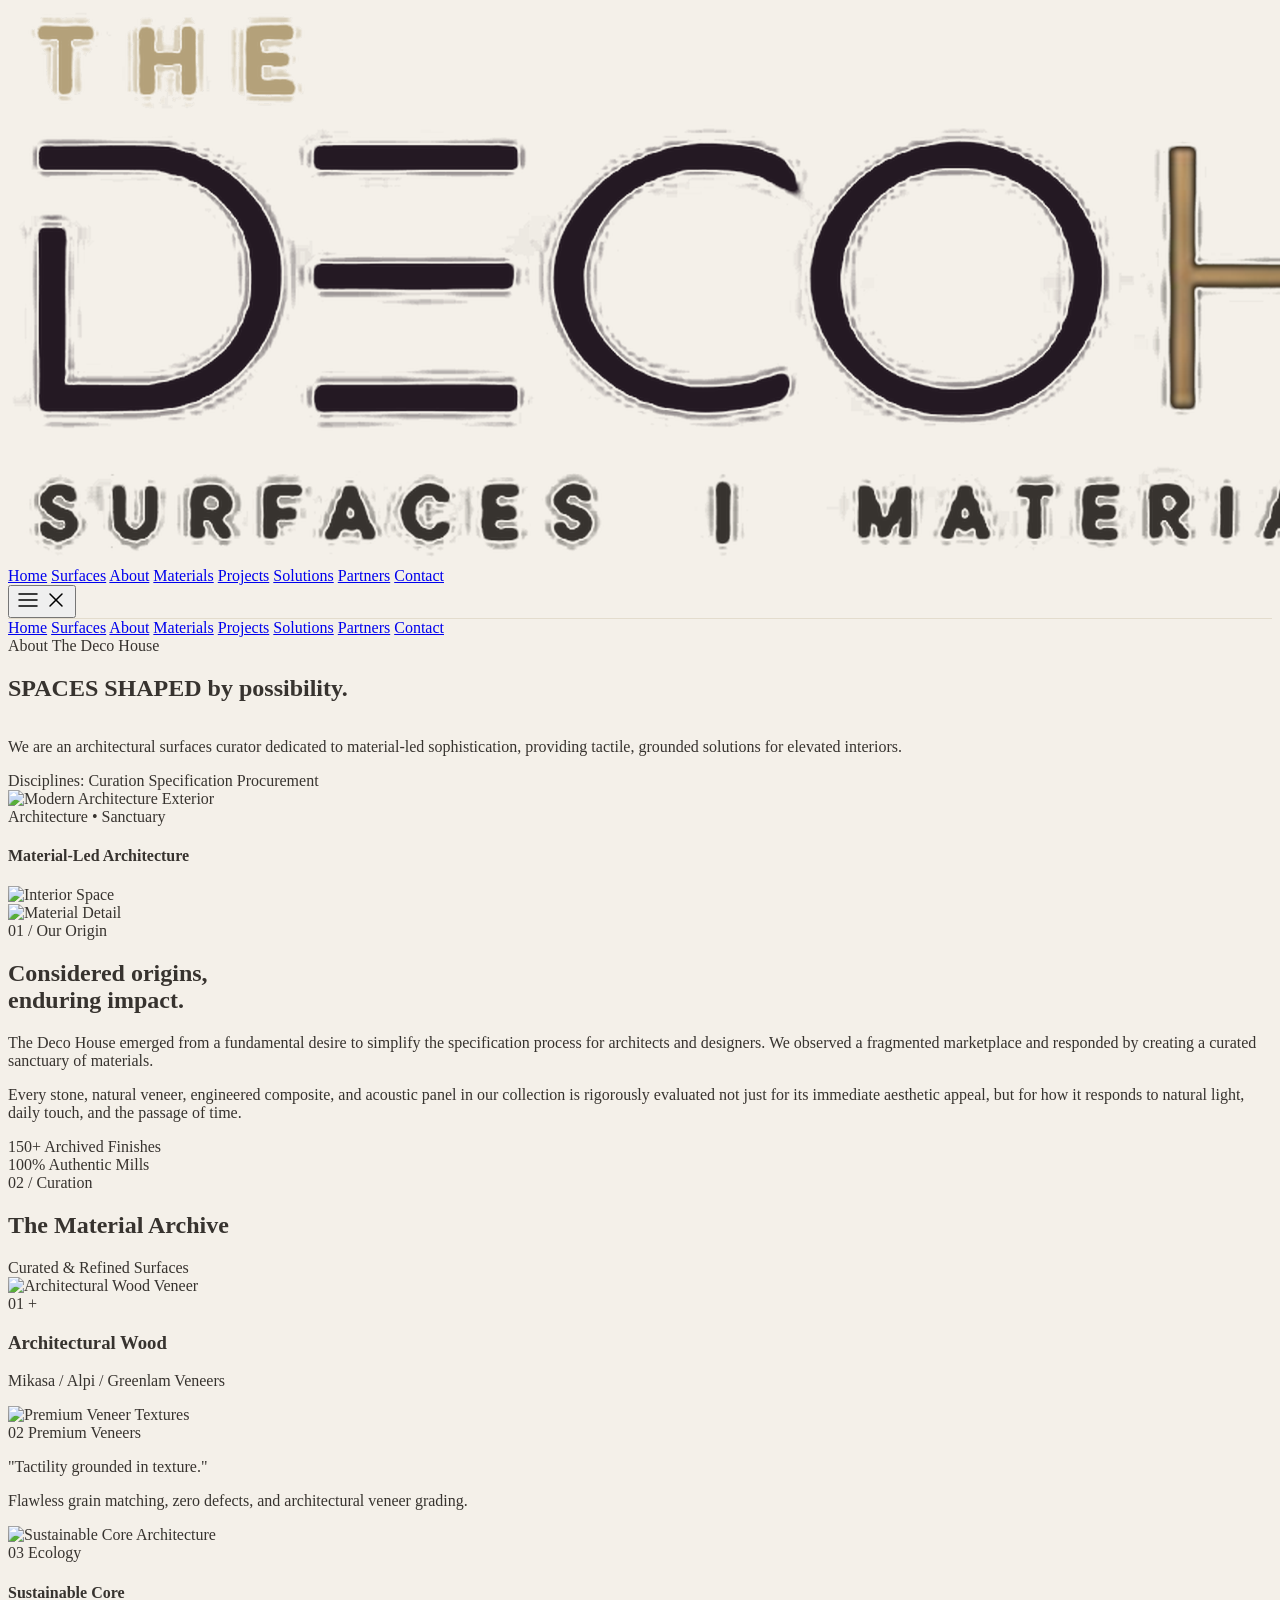
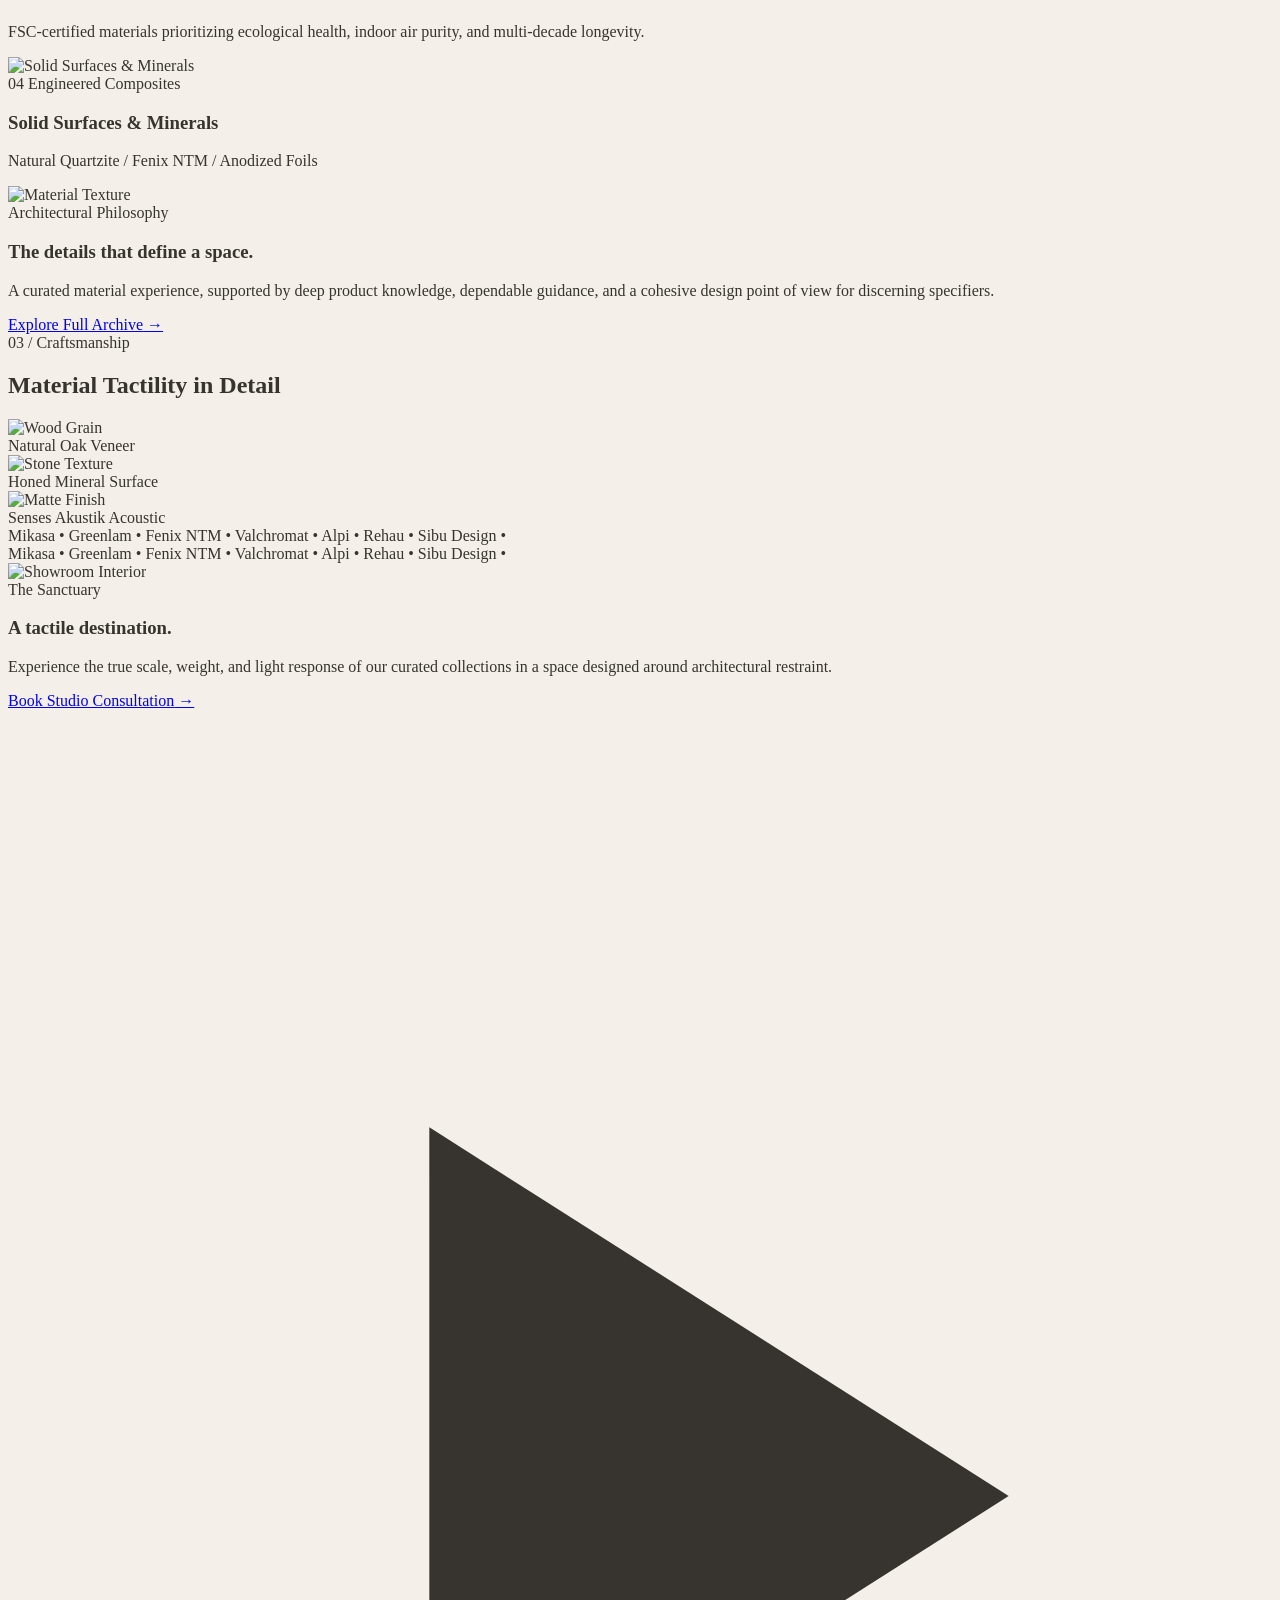
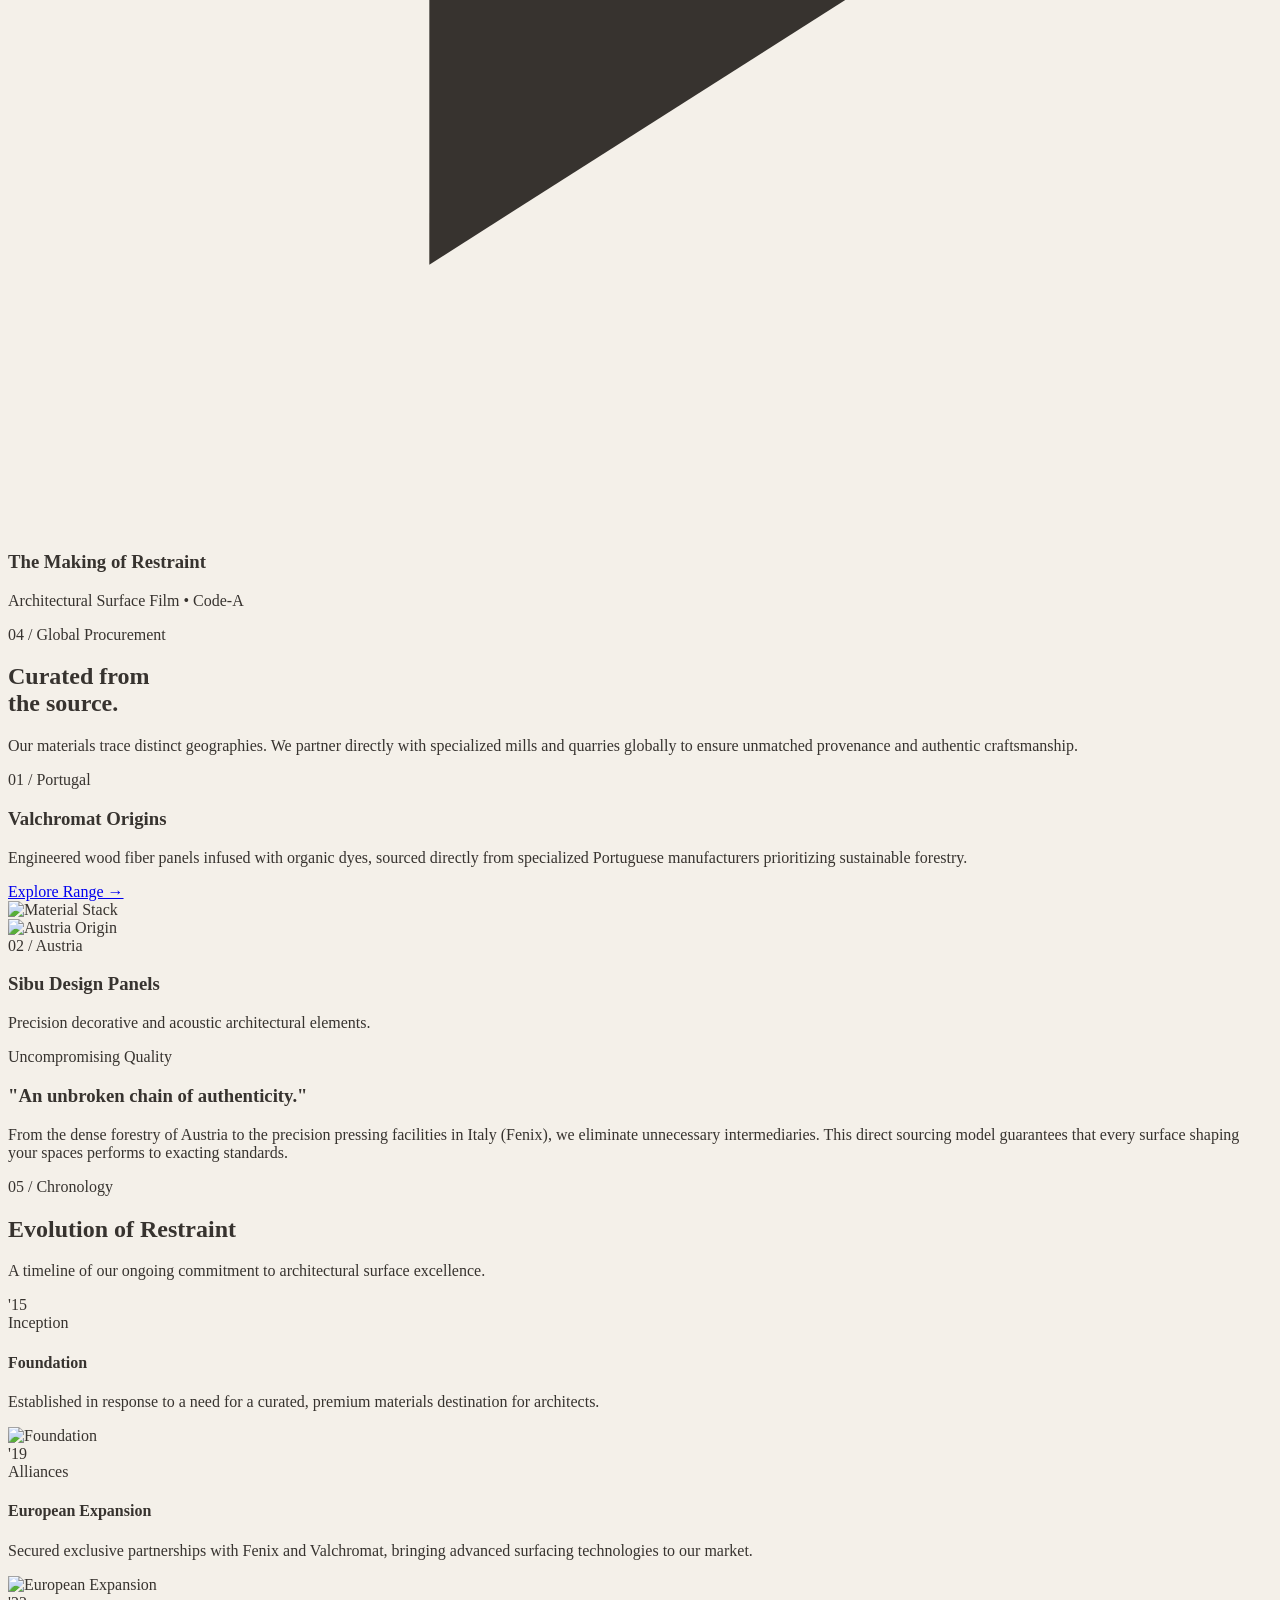
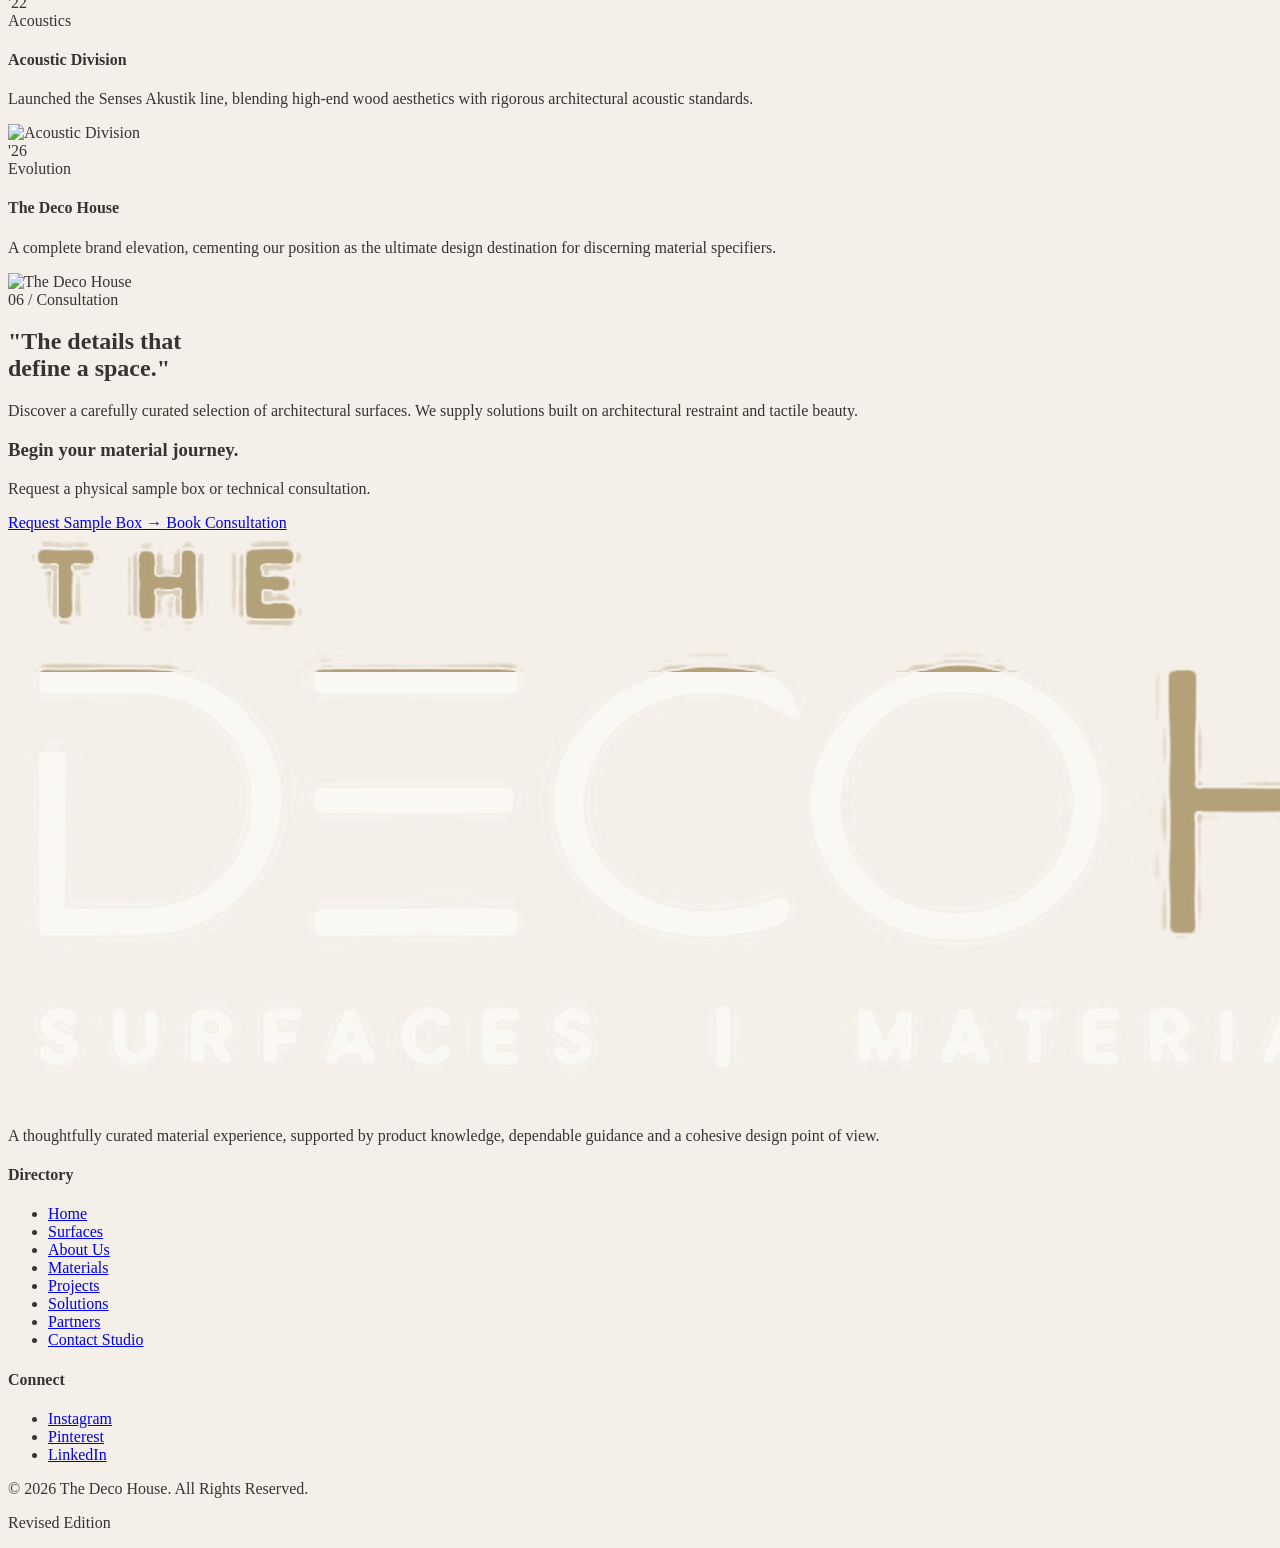
==== about.html @ f36708dd "Standardize footer section across all 8 pages to match home page footer identically" ====
<!DOCTYPE html>
<html lang="en">
<head>
    <meta charset="UTF-8">
    <meta name="viewport" content="width=device-width, initial-scale=1.0">
    <title>About Us | The Deco House</title>
    <link rel="icon" type="image/png" href="the_deco_house_logo_transparent.png">

    <!-- Google Fonts -->
    <link rel="preconnect" href="https://fonts.googleapis.com">
    <link rel="preconnect" href="https://fonts.gstatic.com" crossorigin>
    <link href="https://fonts.googleapis.com/css2?family=Cormorant+Garamond:ital,wght@0,300;0,400;1,400&family=Inter:wght@300;400;500;600&family=Manrope:wght@200;300;400;500;600&display=swap" rel="stylesheet">

    <!-- Tailwind CSS with Official Brand Palette -->
    <script src="https://cdn.tailwindcss.com"></script>
    <script>
        tailwind.config = {
            theme: {
                extend: {
                    colors: {
                        // Official The Deco House Palette
                        plum: '#241923',           // Deep Plum — Primary brand anchor
                        'deep-plum': '#241923',
                        espresso: '#34252F',       // Espresso Plum — Secondary dark
                        'espresso-plum': '#34252F',
                        champagne: '#B4A17A',      // Champagne Brass — Fine accents and foil
                        'champagne-brass': '#B4A17A',
                        taupe: '#A79A8B',          // Warm Taupe — Supporting neutral
                        'warm-taupe': '#A79A8B',
                        stone: '#D0C5B7',          // Stone Beige — Soft backgrounds
                        'stone-beige': '#D0C5B7',
                        ivory: '#F4F0E9',          // Architectural Ivory — Primary light background
                        'architectural-ivory': '#F4F0E9',
                        charcoal: '#37332F',       // Soft Charcoal — Body text
                        'soft-charcoal': '#37332F',
                    },
                    fontFamily: {
                        manrope: ['Manrope', 'sans-serif'],
                        inter: ['Inter', 'sans-serif'],
                        cormorant: ['Cormorant Garamond', 'serif'],
                    }
                }
            }
        }
    </script>

    <!-- Custom Stylesheet -->
    <link rel="stylesheet" href="css/style.css">

    <!-- Page Specific Styles -->
    <style>
        .mask-wrap {
            overflow: hidden;
            display: inline-block;
            vertical-align: top;
        }
        .parallax-wrapper {
            overflow: hidden;
            position: relative;
            transform: translateZ(0);
        }
        .parallax-img {
            height: 140%;
            width: 100%;
            object-fit: cover;
            will-change: transform;
            transform: translateZ(0);
        }
    </style>
</head>
<body class="font-inter antialiased selection:bg-champagne selection:text-plum bg-ivory text-charcoal">

        <!-- Header / Navigation -->
        <!-- Header / Navigation -->
        <!-- Header / Navigation -->
        <!-- Header / Navigation -->
    <header class="fixed top-0 left-0 w-full z-50 glass-nav px-6 md:px-12 py-4 md:py-5 flex justify-between items-center transition-all duration-300 gs-reveal">
        <a href="index.html" class="flex items-center transition-opacity duration-300 hover:opacity-80" aria-label="The Deco House">
            <img src="the_deco_house_logo_transparent.png" alt="The Deco House | Surfaces, Materials, Solutions" class="h-10 md:h-12 w-auto object-contain">
        </a>
        <nav class="hidden md:flex gap-6 lg:gap-8 font-inter text-xs text-plum uppercase tracking-[0.12em] lg:tracking-[0.15em] font-medium items-center">
            <a href="index.html" class="hover:text-champagne transition-colors duration-300">Home</a>
            <a href="surfaces.html" class="hover:text-champagne transition-colors duration-300">Surfaces</a>
            <a href="about.html" class="text-champagne border-b border-champagne pb-0.5 font-semibold">About</a>
            <a href="materials.html" class="hover:text-champagne transition-colors duration-300">Materials</a>
            <a href="projects.html" class="hover:text-champagne transition-colors duration-300">Projects</a>
            <a href="solutions.html" class="hover:text-champagne transition-colors duration-300">Solutions</a>
            <a href="partners.html" class="hover:text-champagne transition-colors duration-300">Partners</a>
            <a href="contact.html" class="hover:text-champagne transition-colors duration-300">Contact</a>
        </nav>
        <button id="mobile-menu-btn" class="md:hidden text-plum p-1 focus:outline-none" aria-label="Toggle navigation menu">
            <svg id="hamburger-icon" width="24" height="24" viewBox="0 0 24 24" fill="none" stroke="currentColor" stroke-width="1.5" stroke-linecap="round" stroke-linejoin="round"><line x1="3" y1="12" x2="21" y2="12"></line><line x1="3" y1="6" x2="21" y2="6"></line><line x1="3" y1="18" x2="21" y2="18"></line></svg>
            <svg id="close-icon" class="hidden" width="24" height="24" viewBox="0 0 24 24" fill="none" stroke="currentColor" stroke-width="1.5" stroke-linecap="round" stroke-linejoin="round"><line x1="18" y1="6" x2="6" y2="18"></line><line x1="6" y1="6" x2="18" y2="18"></line></svg>
        </button>
    </header>

    <!-- Mobile Navigation Drawer -->
    <div id="mobile-menu" class="fixed inset-0 top-[72px] bg-ivory/95 backdrop-blur-lg z-40 flex flex-col px-8 py-10 gap-6 md:hidden transition-all duration-300 opacity-0 pointer-events-none transform -translate-y-4">
        <a href="index.html" class="mobile-nav-link text-plum text-lg uppercase tracking-widest font-light hover:text-champagne">Home</a>
        <a href="surfaces.html" class="mobile-nav-link text-plum text-lg uppercase tracking-widest font-light hover:text-champagne">Surfaces</a>
        <a href="about.html" class="mobile-nav-link text-champagne font-medium text-lg uppercase tracking-widest">About</a>
        <a href="materials.html" class="mobile-nav-link text-plum text-lg uppercase tracking-widest font-light hover:text-champagne">Materials</a>
        <a href="projects.html" class="mobile-nav-link text-plum text-lg uppercase tracking-widest font-light hover:text-champagne">Projects</a>
        <a href="solutions.html" class="mobile-nav-link text-plum text-lg uppercase tracking-widest font-light hover:text-champagne">Solutions</a>
        <a href="partners.html" class="mobile-nav-link text-plum text-lg uppercase tracking-widest font-light hover:text-champagne">Partners</a>
        <a href="contact.html" class="mobile-nav-link text-plum text-lg uppercase tracking-widest font-light hover:text-champagne">Contact</a>
    </div>

    <!-- 1. Hero Section -->
    <section class="relative min-h-[90vh] w-full pt-36 pb-20 px-6 md:px-12 flex flex-col justify-center overflow-hidden">
        <!-- Subtle Architectural Blueprint Grid & Warm Ambient Champagne Glow -->
        <div class="absolute inset-0 bg-[radial-gradient(#D0C5B7_1px,transparent_1px)] [background-size:28px_28px] opacity-40 pointer-events-none"></div>
        <div class="absolute top-1/4 right-1/4 w-[500px] h-[500px] bg-champagne/15 rounded-full blur-[140px] pointer-events-none"></div>

        <div class="max-w-7xl mx-auto w-full flex flex-col lg:flex-row items-center gap-12 lg:gap-20 relative z-10 my-auto">
            <!-- Typography Left -->
            <div class="w-full lg:w-1/2 z-10">
                <div class="inline-flex items-center gap-2.5 px-3.5 py-1.5 rounded-full bg-white/70 backdrop-blur-md border border-champagne/40 mb-8 shadow-sm">
                    <span class="w-2 h-2 rounded-full bg-champagne animate-pulse"></span>
                    <span class="text-[0.65rem] font-inter uppercase tracking-[0.3em] text-plum font-medium">About The Deco House</span>
                </div>

                <h1 class="font-manrope font-light text-5xl md:text-7xl lg:text-[5.5rem] leading-[0.98] tracking-tight text-plum flex flex-col">
                    <div class="mask-wrap"><span class="block gs-hero-text translate-y-[110%]">SPACES</span></div>
                    <div class="mask-wrap"><span class="block gs-hero-text translate-y-[110%]">SHAPED</span></div>
                    <div class="mask-wrap"><span class="block text-champagne gs-hero-text translate-y-[110%] italic font-cormorant font-normal">by possibility.</span></div>
                </h1>

                <div class="mt-8 h-[1px] w-24 bg-champagne"></div>

                <div class="mt-8 mask-wrap max-w-lg">
                    <p class="font-inter text-charcoal/80 text-base md:text-lg font-light leading-relaxed gs-hero-text translate-y-[110%]">
                        We are an architectural surfaces curator dedicated to material-led sophistication, providing tactile, grounded solutions for elevated interiors.
                    </p>
                </div>

                <!-- Typology micro-tags -->
                <div class="mt-8 flex flex-wrap items-center gap-2 gs-fade-up">
                    <span class="text-[0.65rem] font-inter uppercase tracking-widest text-charcoal/60 mr-1">Disciplines:</span>
                    <span class="px-3 py-1 rounded-full text-[0.65rem] font-inter uppercase tracking-wider bg-white/60 backdrop-blur-sm text-plum border border-champagne/30">Curation</span>
                    <span class="px-3 py-1 rounded-full text-[0.65rem] font-inter uppercase tracking-wider bg-white/60 backdrop-blur-sm text-plum border border-champagne/30">Specification</span>
                    <span class="px-3 py-1 rounded-full text-[0.65rem] font-inter uppercase tracking-wider bg-white/60 backdrop-blur-sm text-plum border border-champagne/30">Procurement</span>
                </div>
            </div>

            <!-- Offset Parallax Image Right -->
            <div class="w-full lg:w-1/2 flex justify-center lg:justify-end gs-fade-up">
                <div class="w-full max-w-md h-[480px] md:h-[620px] rounded-[20px] parallax-wrapper shadow-2xl border border-champagne/30 relative group">
                    <img loading="lazy" decoding="async" src="https://images.unsplash.com/photo-1600607687920-4e2a09cf159d?auto=format&fit=crop&q=80&w=1200" alt="Modern Architecture Exterior" class="parallax-img absolute top-[-15%] gs-parallax" data-speed="0.8">
                    <div class="absolute inset-0 bg-gradient-to-t from-plum/60 via-transparent to-transparent pointer-events-none"></div>
                    <div class="absolute bottom-6 left-6 right-6 z-10 text-ivory pointer-events-none">
                        <span class="text-[0.65rem] font-inter uppercase tracking-[0.2em] text-champagne block mb-1">Architecture &bull; Sanctuary</span>
                        <h4 class="font-manrope text-xl font-light">Material-Led Architecture</h4>
                    </div>
                </div>
            </div>
        </div>
    </section>

    <!-- 2. Our Story (Split Screen) -->
    <section class="py-28 px-6 md:px-12 bg-stone/40 relative border-t border-champagne/20">
        <div class="max-w-7xl mx-auto flex flex-col md:flex-row gap-16 items-center">
            
            <!-- Overlapping Images Left -->
            <div class="w-full md:w-1/2 relative h-[480px] md:h-[580px] gs-fade-up">
                <div class="absolute top-0 left-0 w-3/4 h-4/5 rounded-[20px] overflow-hidden parallax-wrapper shadow-lg border border-champagne/30 z-10">
                    <img loading="lazy" decoding="async" src="https://images.unsplash.com/photo-1600585154526-990dced4db0d?auto=format&fit=crop&q=80&w=1000" class="parallax-img absolute top-[-10%] gs-parallax" data-speed="0.9" alt="Interior Space">
                </div>
                <div class="absolute bottom-0 right-0 w-3/5 h-3/5 rounded-[20px] overflow-hidden parallax-wrapper shadow-2xl border-4 border-ivory z-20">
                    <img loading="lazy" decoding="async" src="https://images.unsplash.com/photo-1600210492486-724fe5c67fb0?auto=format&fit=crop&q=80&w=1000" class="parallax-img absolute top-[-15%] gs-parallax" data-speed="1.1" alt="Material Detail">
                </div>
            </div>

            <!-- Text Content Right -->
            <div class="w-full md:w-1/2 flex flex-col gap-8 gs-fade-up pl-0 lg:pl-10">
                <div>
                    <span class="text-xs font-inter uppercase tracking-[0.3em] text-champagne mb-4 block font-medium">01 / Our Origin</span>
                    <h2 class="font-manrope text-3xl md:text-5xl text-plum font-light leading-tight">
                        Considered origins, <br>
                        <span class="text-champagne italic font-cormorant font-normal">enduring impact.</span>
                    </h2>
                </div>
                <div class="font-inter text-charcoal/80 text-sm md:text-base font-light space-y-6 leading-relaxed">
                    <p>
                        The Deco House emerged from a fundamental desire to simplify the specification process for architects and designers. We observed a fragmented marketplace and responded by creating a curated sanctuary of materials.
                    </p>
                    <p>
                        Every stone, natural veneer, engineered composite, and acoustic panel in our collection is rigorously evaluated not just for its immediate aesthetic appeal, but for how it responds to natural light, daily touch, and the passage of time.
                    </p>
                </div>
                <div class="pt-4 flex items-center gap-6">
                    <div>
                        <span class="font-manrope text-3xl font-light text-plum block">150+</span>
                        <span class="text-[0.65rem] font-inter uppercase tracking-widest text-charcoal/60">Archived Finishes</span>
                    </div>
                    <div class="w-[1px] h-10 bg-champagne/40"></div>
                    <div>
                        <span class="font-manrope text-3xl font-light text-plum block">100%</span>
                        <span class="text-[0.65rem] font-inter uppercase tracking-widest text-charcoal/60">Authentic Mills</span>
                    </div>
                </div>
            </div>

        </div>
    </section>

    <!-- 3. The Material Archive (Asymmetrical Editorial Grid) -->
    <section class="py-32 px-6 md:px-12 bg-ivory relative">
        <div class="max-w-7xl mx-auto">
            <div class="flex flex-col sm:flex-row justify-between items-start sm:items-end mb-16 gs-fade-up border-b border-champagne/30 pb-6 gap-4">
                <div>
                    <span class="text-xs font-inter uppercase tracking-[0.3em] text-champagne mb-2 block font-medium">02 / Curation</span>
                    <h2 class="font-manrope text-4xl md:text-5xl text-plum font-light">The Material Archive</h2>
                </div>
                <span class="text-xs font-inter uppercase tracking-[0.2em] text-charcoal/60">Curated &amp; Refined Surfaces</span>
            </div>

            <!-- CSS Grid -->
            <div class="grid grid-cols-1 md:grid-cols-12 gap-6 auto-rows-auto">
                
                <!-- Row 1: Wide Stone Card (Architectural Wood) -->
                <div class="md:col-span-6 lg:col-span-5 relative rounded-[20px] overflow-hidden group border border-champagne/30 p-8 md:p-12 flex flex-col justify-between min-h-[320px] shadow-lg hover:shadow-2xl transition-all duration-500 ease-out gs-fade-up">
                    <img loading="lazy" decoding="async" src="https://images.unsplash.com/photo-1546484396-fb3fc6f95f98?auto=format&fit=crop&w=1000&q=80" alt="Architectural Wood Veneer" class="absolute inset-0 w-full h-full object-cover transition-transform duration-1000 ease-out group-hover:scale-105">
                    <div class="absolute inset-0 bg-gradient-to-t from-plum/95 via-plum/70 to-plum/40"></div>

                    <div class="relative z-10 flex justify-between items-start mb-12">
                        <span class="font-manrope text-2xl text-champagne font-light">01</span>
                        <span class="w-8 h-8 rounded-full border border-champagne/40 bg-plum/60 backdrop-blur-md flex items-center justify-center text-champagne group-hover:bg-champagne group-hover:text-plum transition-all duration-300">&plus;</span>
                    </div>
                    <div class="relative z-10">
                        <h3 class="font-manrope text-2xl md:text-3xl text-ivory font-light mb-2 group-hover:text-champagne transition-colors duration-300">Architectural Wood</h3>
                        <p class="font-inter text-xs text-champagne/90 uppercase tracking-widest font-medium">Mikasa / Alpi / Greenlam Veneers</p>
                    </div>
                </div>

                <!-- Dark Plum Accent Card (Premium Veneers) -->
                <div class="md:col-span-6 lg:col-span-7 relative rounded-[20px] overflow-hidden group border border-champagne/30 p-8 md:p-12 flex flex-col justify-between min-h-[320px] shadow-xl hover:shadow-2xl transition-all duration-500 ease-out gs-fade-up" style="transition-delay: 100ms;">
                    <img loading="lazy" decoding="async" src="https://images.unsplash.com/photo-1505691938895-1758d7feb511?auto=format&fit=crop&w=1000&q=80" alt="Premium Veneer Textures" class="absolute inset-0 w-full h-full object-cover transition-transform duration-1000 ease-out group-hover:scale-105">
                    <div class="absolute inset-0 bg-gradient-to-t from-plum/95 via-plum/75 to-plum/50"></div>

                    <div class="relative z-10 flex justify-between items-center mb-10">
                        <span class="font-manrope text-2xl text-champagne font-light">02</span>
                        <span class="font-inter text-[0.65rem] uppercase tracking-widest text-champagne border border-champagne/40 px-3.5 py-1.5 rounded-full bg-plum/80 backdrop-blur-md font-medium">Premium Veneers</span>
                    </div>
                    <div class="relative z-10">
                        <p class="font-cormorant italic text-3xl md:text-4xl text-champagne mb-3">"Tactility grounded in texture."</p>
                        <p class="font-inter text-sm text-ivory/80 font-light">Flawless grain matching, zero defects, and architectural veneer grading.</p>
                    </div>
                </div>

                <!-- Row 2: Small Ivory Offset Card (Sustainable Core) -->
                <div class="md:col-span-4 lg:col-span-4 relative rounded-[20px] overflow-hidden group border border-champagne/30 p-8 flex flex-col justify-between min-h-[260px] shadow-md hover:shadow-2xl transition-all duration-500 ease-out gs-fade-up">
                    <img loading="lazy" decoding="async" src="https://images.unsplash.com/photo-1503387762-592deb58ef4e?auto=format&fit=crop&w=1000&q=80" alt="Sustainable Core Architecture" class="absolute inset-0 w-full h-full object-cover transition-transform duration-1000 ease-out group-hover:scale-105">
                    <div class="absolute inset-0 bg-gradient-to-t from-plum/95 via-plum/70 to-plum/45"></div>

                    <div class="relative z-10 flex justify-between items-start mb-4">
                        <span class="font-manrope text-2xl text-champagne font-light">03</span>
                        <span class="text-[0.65rem] font-inter uppercase tracking-[0.2em] text-champagne px-3 py-1 rounded-full bg-plum/80 backdrop-blur-md border border-champagne/30">Ecology</span>
                    </div>
                    <div class="relative z-10">
                        <h4 class="font-manrope text-2xl text-ivory font-light mb-2 group-hover:text-champagne transition-colors duration-300">Sustainable Core</h4>
                        <p class="font-inter text-xs text-ivory/80 leading-relaxed font-light">FSC-certified materials prioritizing ecological health, indoor air purity, and multi-decade longevity.</p>
                    </div>
                </div>

                <!-- Wide Taupe Card (Solid Surfaces & Minerals) -->
                <div class="md:col-span-8 lg:col-span-8 relative rounded-[20px] overflow-hidden group border border-champagne/30 p-8 md:p-12 flex flex-col justify-between min-h-[260px] shadow-lg hover:shadow-2xl transition-all duration-500 ease-out gs-fade-up" style="transition-delay: 100ms;">
                    <img loading="lazy" decoding="async" src="https://images.unsplash.com/photo-1518640467707-6811f4a6ab73?auto=format&fit=crop&w=1000&q=80" alt="Solid Surfaces & Minerals" class="absolute inset-0 w-full h-full object-cover transition-transform duration-1000 ease-out group-hover:scale-105">
                    <div class="absolute inset-0 bg-gradient-to-t from-espresso/95 via-espresso/75 to-espresso/50"></div>

                    <div class="relative z-10 flex justify-between items-center mb-8">
                        <span class="font-manrope text-2xl text-champagne font-light">04</span>
                        <span class="text-[0.65rem] font-inter uppercase tracking-widest text-champagne px-3.5 py-1.5 rounded-full bg-plum/80 backdrop-blur-md border border-champagne/30 font-medium">Engineered Composites</span>
                    </div>
                    <div class="relative z-10">
                        <h3 class="font-manrope text-2xl md:text-3xl text-ivory font-light mb-2 group-hover:text-champagne transition-colors duration-300">Solid Surfaces &amp; Minerals</h3>
                        <p class="font-inter text-xs text-champagne/90 uppercase tracking-widest font-medium">Natural Quartzite / Fenix NTM / Anodized Foils</p>
                    </div>
                </div>

                <!-- Row 3: Visual Break & Parallax Image -->
                <div class="md:col-span-5 lg:col-span-5 h-[360px] rounded-[20px] overflow-hidden parallax-wrapper shadow-lg border border-champagne/30 gs-fade-up mt-4">
                    <img loading="lazy" decoding="async" src="https://images.unsplash.com/photo-1618221195710-dd6b41faaea6?auto=format&fit=crop&q=80&w=1000" class="parallax-img absolute top-[-10%] gs-parallax" data-speed="0.8" alt="Material Texture">
                </div>
                
                <div class="md:col-span-7 lg:col-span-7 flex flex-col justify-center px-4 md:px-12 gs-fade-up mt-4">
                    <span class="text-xs font-inter uppercase tracking-[0.25em] text-champagne mb-3 block font-medium">Architectural Philosophy</span>
                    <h3 class="font-manrope text-3xl md:text-4xl text-plum font-light mb-6">The details that define a space.</h3>
                    <p class="font-inter text-charcoal/80 text-sm md:text-base leading-relaxed max-w-lg font-light mb-6">
                        A curated material experience, supported by deep product knowledge, dependable guidance, and a cohesive design point of view for discerning specifiers.
                    </p>
                    <a href="surfaces.html" class="inline-flex items-center gap-2 text-xs font-inter uppercase tracking-[0.2em] text-plum font-medium hover:text-champagne transition-colors">
                        <span>Explore Full Archive</span> &rarr;
                    </a>
                </div>
            </div>
        </div>
    </section>

    <!-- 4. Craftsmanship & Curation (Gallery Grid) -->
    <section class="py-28 px-6 md:px-12 bg-stone/30 border-t border-champagne/20">
        <div class="max-w-7xl mx-auto">
            <div class="text-center mb-16 gs-fade-up">
                <span class="text-xs font-inter uppercase tracking-[0.3em] text-champagne mb-3 block font-medium">03 / Craftsmanship</span>
                <h2 class="font-manrope text-3xl md:text-5xl text-plum font-light">Material Tactility in Detail</h2>
            </div>

            <div class="grid grid-cols-1 md:grid-cols-2 lg:grid-cols-3 gap-8">
                <!-- Image 1 -->
                <div class="rounded-[20px] overflow-hidden h-[420px] parallax-wrapper gs-fade-up shadow-lg border border-champagne/30 group">
                    <img loading="lazy" decoding="async" src="https://images.unsplash.com/photo-1513694203232-719a280e022f?auto=format&fit=crop&q=80&w=1000" class="w-full h-full object-cover parallax-img gs-parallax transition-transform duration-700 group-hover:scale-105" data-speed="0.9" alt="Wood Grain">
                    <div class="absolute bottom-6 left-6 bg-plum/80 backdrop-blur-md px-4 py-2 rounded-full border border-champagne/30 text-ivory text-xs font-inter">
                        Natural Oak Veneer
                    </div>
                </div>
                <!-- Image 2 -->
                <div class="rounded-[20px] overflow-hidden h-[420px] parallax-wrapper gs-fade-up shadow-lg border border-champagne/30 group lg:mt-12" style="transition-delay: 100ms;">
                    <img loading="lazy" decoding="async" src="https://images.unsplash.com/photo-1518640467707-6811f4a6ab73?auto=format&fit=crop&q=80&w=1000" class="w-full h-full object-cover parallax-img gs-parallax transition-transform duration-700 group-hover:scale-105" data-speed="1.1" alt="Stone Texture">
                    <div class="absolute bottom-6 left-6 bg-plum/80 backdrop-blur-md px-4 py-2 rounded-full border border-champagne/30 text-ivory text-xs font-inter">
                        Honed Mineral Surface
                    </div>
                </div>
                <!-- Image 3 -->
                <div class="rounded-[20px] overflow-hidden h-[420px] parallax-wrapper gs-fade-up shadow-lg border border-champagne/30 group md:col-span-2 lg:col-span-1 lg:mt-24" style="transition-delay: 200ms;">
                    <img loading="lazy" decoding="async" src="https://images.unsplash.com/photo-1615529182904-14819c35db37?auto=format&fit=crop&q=80&w=1000" class="w-full h-full object-cover parallax-img gs-parallax transition-transform duration-700 group-hover:scale-105" data-speed="0.8" alt="Matte Finish">
                    <div class="absolute bottom-6 left-6 bg-plum/80 backdrop-blur-md px-4 py-2 rounded-full border border-champagne/30 text-ivory text-xs font-inter">
                        Senses Akustik Acoustic
                    </div>
                </div>
            </div>
            
            <!-- Partner Marquee -->
            <div class="mt-28 border-y border-champagne/30 py-6 overflow-hidden flex relative bg-stone/40">
                <div class="flex animate-[marquee_30s_linear_infinite] whitespace-nowrap items-center font-inter text-[0.7rem] uppercase tracking-[0.3em] text-plum/70 font-medium min-w-max">
                    <span class="mx-8">Mikasa</span> &bull;
                    <span class="mx-8">Greenlam</span> &bull;
                    <span class="mx-8">Fenix NTM</span> &bull;
                    <span class="mx-8">Valchromat</span> &bull;
                    <span class="mx-8">Alpi</span> &bull;
                    <span class="mx-8">Rehau</span> &bull;
                    <span class="mx-8">Sibu Design</span> &bull;
                </div>
                <div class="flex animate-[marquee_30s_linear_infinite] whitespace-nowrap items-center font-inter text-[0.7rem] uppercase tracking-[0.3em] text-plum/70 font-medium min-w-max absolute top-6 left-full">
                    <span class="mx-8">Mikasa</span> &bull;
                    <span class="mx-8">Greenlam</span> &bull;
                    <span class="mx-8">Fenix NTM</span> &bull;
                    <span class="mx-8">Valchromat</span> &bull;
                    <span class="mx-8">Alpi</span> &bull;
                    <span class="mx-8">Rehau</span> &bull;
                    <span class="mx-8">Sibu Design</span> &bull;
                </div>
            </div>
        </div>
    </section>

    <!-- 5. The Showroom Experience -->
    <section class="py-32 px-6 md:px-12 bg-ivory relative z-10">
        <div class="max-w-7xl mx-auto">
            <div class="w-full h-[75vh] min-h-[550px] parallax-wrapper rounded-[24px] overflow-hidden relative gs-fade-up shadow-2xl border border-champagne/30">
                <img loading="lazy" decoding="async" src="https://images.unsplash.com/photo-1600210492486-724fe5c67fb0?auto=format&fit=crop&q=80&w=1600" alt="Showroom Interior" class="parallax-img absolute top-[-15%] gs-parallax" data-speed="0.7">
                <div class="absolute inset-0 bg-gradient-to-t from-plum/60 via-transparent to-transparent"></div>

                <!-- Floating Info Card -->
                <div class="absolute bottom-8 right-8 md:bottom-14 md:right-14 bg-ivory/95 backdrop-blur-xl p-8 md:p-10 rounded-[20px] max-w-sm shadow-2xl border border-champagne/40 gs-fade-up text-left">
                    <span class="text-xs font-inter uppercase tracking-[0.2em] text-champagne mb-3 block font-medium">The Sanctuary</span>
                    <h3 class="font-manrope text-3xl text-plum font-light mb-4">A tactile destination.</h3>
                    <p class="font-inter text-charcoal/70 text-sm font-light leading-relaxed mb-6">
                        Experience the true scale, weight, and light response of our curated collections in a space designed around architectural restraint.
                    </p>
                    <a href="contact.html" class="inline-flex items-center gap-2 text-xs uppercase tracking-widest text-plum border-b border-champagne pb-1 hover:text-champagne transition-colors font-medium">
                        <span>Book Studio Consultation</span> &rarr;
                    </a>
                </div>
            </div>
        </div>
    </section>

    <!-- 5.1 Cinematic Video Banner -->
    <section class="py-24 px-6 md:px-12 bg-ivory relative z-10 border-t border-champagne/20">
        <div class="max-w-7xl mx-auto h-[55vh] md:h-[70vh] rounded-[24px] overflow-hidden relative shadow-2xl group border border-champagne/40 gs-fade-up">
            <video autoplay muted loop playsinline preload="auto" class="absolute inset-0 w-full h-full object-cover transition-transform duration-1000 group-hover:scale-105">
                <source src="video.mp4" type="video/mp4">
                <source src="assets/video.mp4" type="video/mp4">
            </video>
            <div class="absolute inset-0 bg-plum/50 transition-colors duration-500 group-hover:bg-plum/40 backdrop-blur-[1px]"></div>
            
            <!-- Video Overlay -->
            <div class="absolute inset-0 flex flex-col items-center justify-center text-center px-6">
                <div class="w-20 h-20 md:w-24 md:h-24 rounded-full bg-ivory/20 backdrop-blur-md border border-ivory/50 flex items-center justify-center text-ivory mb-6 transition-all duration-500 group-hover:scale-110 group-hover:bg-champagne/90 group-hover:text-plum group-hover:border-champagne shadow-xl">
                    <svg class="w-8 h-8 ml-1" fill="currentColor" viewBox="0 0 24 24"><path d="M8 5v14l11-7z"/></svg>
                </div>
                <h3 class="font-manrope text-3xl md:text-5xl text-ivory font-light tracking-wide mb-3">The Making of Restraint</h3>
                <p class="font-inter text-xs text-champagne uppercase tracking-[0.25em]">Architectural Surface Film &bull; Code-A</p>
            </div>
        </div>
    </section>

    <!-- 5.2 Global Sourcing (Asymmetrical Grid) -->
    <section class="py-32 px-6 md:px-12 bg-stone/40 relative z-10 border-t border-champagne/25">
        <div class="max-w-7xl mx-auto">
            <div class="flex flex-col md:flex-row justify-between items-start md:items-end mb-16 gs-fade-up gap-8 border-b border-champagne/20 pb-8">
                <div>
                    <span class="text-xs font-inter uppercase tracking-[0.3em] text-champagne mb-3 block font-medium">04 / Global Procurement</span>
                    <h2 class="font-manrope text-4xl md:text-5xl text-plum font-light leading-tight">Curated from <br>the source.</h2>
                </div>
                <p class="font-inter text-charcoal/70 text-sm max-w-sm font-light leading-relaxed">
                    Our materials trace distinct geographies. We partner directly with specialized mills and quarries globally to ensure unmatched provenance and authentic craftsmanship.
                </p>
            </div>

            <div class="grid grid-cols-1 lg:grid-cols-12 gap-6 auto-rows-auto">
                
                <!-- Portugal Card -->
                <div class="lg:col-span-7 bg-ivory rounded-[20px] p-8 md:p-12 flex flex-col justify-between gs-fade-up relative overflow-hidden shadow-sm border border-champagne/30">
                    <div class="relative z-10 flex flex-col h-full justify-between w-full">
                        <span class="font-manrope text-xl text-champagne font-light block mb-6">01 / Portugal</span>
                        <div>
                            <h3 class="font-manrope text-3xl text-plum font-light mb-4">Valchromat Origins</h3>
                            <p class="font-inter text-sm text-charcoal/80 mb-6 leading-relaxed font-light">Engineered wood fiber panels infused with organic dyes, sourced directly from specialized Portuguese manufacturers prioritizing sustainable forestry.</p>
                            <a href="materials.html" class="text-xs uppercase tracking-widest text-plum hover:text-champagne transition-colors border-b border-champagne/60 pb-1 font-medium">Explore Range &rarr;</a>
                        </div>
                    </div>
                </div>

                <!-- Vertical Detail Image -->
                <div class="lg:col-span-5 rounded-[20px] overflow-hidden parallax-wrapper gs-fade-up shadow-sm border border-champagne/30 h-[340px] lg:h-auto">
                    <img loading="lazy" decoding="async" src="https://images.unsplash.com/photo-1600607688969-a5bfcd646154?auto=format&fit=crop&q=80&w=1000" class="parallax-img absolute top-[-10%] gs-parallax" data-speed="0.9" alt="Material Stack">
                </div>

                <!-- Austria Card -->
                <div class="lg:col-span-5 rounded-[20px] overflow-hidden parallax-wrapper gs-fade-up shadow-sm border border-champagne/30 h-[320px] relative">
                    <img loading="lazy" decoding="async" src="https://images.unsplash.com/photo-1507652313519-d4e9174996dd?auto=format&fit=crop&q=80&w=1000" class="parallax-img absolute top-[-10%] gs-parallax" data-speed="1.1" alt="Austria Origin">
                    <div class="absolute inset-0 bg-gradient-to-t from-plum/90 via-plum/30 to-transparent"></div>
                    <div class="absolute bottom-8 left-8 right-8 text-ivory">
                        <span class="font-manrope text-lg text-champagne block mb-1">02 / Austria</span>
                        <h3 class="font-manrope text-2xl font-light mb-1">Sibu Design Panels</h3>
                        <p class="font-inter text-xs text-ivory/70">Precision decorative and acoustic architectural elements.</p>
                    </div>
                </div>

                <!-- Concept Card -->
                <div class="lg:col-span-7 bg-plum rounded-[20px] p-8 md:p-12 flex flex-col justify-center text-ivory gs-fade-up shadow-xl border border-champagne/30" style="transition-delay: 100ms;">
                    <span class="text-xs font-inter uppercase tracking-[0.25em] text-champagne mb-4 block">Uncompromising Quality</span>
                    <h3 class="font-cormorant italic text-3xl md:text-4xl text-champagne mb-4">"An unbroken chain of authenticity."</h3>
                    <p class="font-inter text-sm text-ivory/70 font-light max-w-xl leading-relaxed">
                        From the dense forestry of Austria to the precision pressing facilities in Italy (Fenix), we eliminate unnecessary intermediaries. This direct sourcing model guarantees that every surface shaping your spaces performs to exacting standards.
                    </p>
                </div>
            </div>
        </div>
    </section>

    <!-- 6. Our Heritage Timeline -->
    <section class="py-32 px-6 md:px-12 bg-ivory relative timeline-section overflow-hidden border-t border-champagne/20">
        <div class="max-w-5xl mx-auto">
            <div class="text-center mb-24 gs-fade-up relative z-10">
                <span class="text-xs font-inter uppercase tracking-[0.3em] text-champagne mb-3 block font-medium">05 / Chronology</span>
                <h2 class="font-manrope text-4xl md:text-5xl text-plum font-light mb-4">Evolution of Restraint</h2>
                <p class="font-inter text-charcoal/70 text-sm max-w-md mx-auto font-light">A timeline of our ongoing commitment to architectural surface excellence.</p>
            </div>

            <!-- Vertical Timeline Container -->
            <div class="relative w-full">
                <!-- Static Background Line -->
                <div class="absolute left-6 md:left-1/2 md:-translate-x-1/2 top-0 bottom-0 w-[1px] bg-champagne/30"></div>
                
                <!-- Dynamic Progress Line (GSAP Target) -->
                <div class="tl-line-progress absolute left-6 md:left-1/2 md:-translate-x-1/2 top-0 w-[2px] bg-champagne origin-top h-0 z-0 shadow-sm"></div>
                
                <!-- Item 1 (Left) -->
                <div class="relative flex items-center justify-between md:justify-normal md:odd:flex-row-reverse group mb-24 z-10">
                    <div class="tl-node flex items-center justify-center w-12 h-12 rounded-full border-2 border-champagne/40 bg-ivory text-plum font-manrope text-sm absolute left-0 md:left-1/2 md:-translate-x-1/2 shadow-md transition-colors duration-500 z-20">
                        '15
                    </div>
                    <div class="tl-content-left w-[calc(100%-4rem)] md:w-[calc(50%-4rem)] pl-16 md:pl-0 md:pr-16 text-left md:text-right flex flex-col md:items-end">
                        <div class="bg-white/80 rounded-[20px] p-6 md:p-8 backdrop-blur-md border border-champagne/30 shadow-sm group-hover:shadow-xl transition-all duration-500 w-full max-w-md cursor-pointer">
                            <span class="text-[0.65rem] font-inter uppercase tracking-widest text-champagne block mb-1">Inception</span>
                            <h4 class="font-manrope text-2xl text-plum mb-3 font-light">Foundation</h4>
                            <p class="font-inter text-sm text-charcoal/70 mb-6 font-light leading-relaxed">Established in response to a need for a curated, premium materials destination for architects.</p>
                            <div class="w-full h-44 rounded-[14px] overflow-hidden relative">
                                <img loading="lazy" decoding="async" src="https://images.unsplash.com/photo-1497366216548-37526070297c?auto=format&fit=crop&q=80&w=800" alt="Foundation" class="w-full h-full object-cover transform group-hover:scale-105 transition-transform duration-700">
                                <div class="absolute inset-0 bg-plum/10 group-hover:bg-transparent transition-colors duration-500"></div>
                            </div>
                        </div>
                    </div>
                </div>

                <!-- Item 2 (Right) -->
                <div class="relative flex items-center justify-between md:justify-normal group mb-24 z-10">
                    <div class="tl-node flex items-center justify-center w-12 h-12 rounded-full border-2 border-champagne/40 bg-ivory text-plum font-manrope text-sm absolute left-0 md:left-1/2 md:-translate-x-1/2 shadow-md transition-colors duration-500 z-20">
                        '19
                    </div>
                    <div class="tl-content-right w-[calc(100%-4rem)] md:w-[calc(50%-4rem)] pl-16 md:pl-16 text-left">
                        <div class="bg-white/80 rounded-[20px] p-6 md:p-8 backdrop-blur-md border border-champagne/30 shadow-sm group-hover:shadow-xl transition-all duration-500 w-full max-w-md cursor-pointer">
                            <span class="text-[0.65rem] font-inter uppercase tracking-widest text-champagne block mb-1">Alliances</span>
                            <h4 class="font-manrope text-2xl text-plum mb-3 font-light">European Expansion</h4>
                            <p class="font-inter text-sm text-charcoal/70 mb-6 font-light leading-relaxed">Secured exclusive partnerships with Fenix and Valchromat, bringing advanced surfacing technologies to our market.</p>
                            <div class="w-full h-44 rounded-[14px] overflow-hidden relative">
                                <img loading="lazy" decoding="async" src="https://images.unsplash.com/photo-1600607688969-a5bfcd646154?auto=format&fit=crop&q=80&w=800" alt="European Expansion" class="w-full h-full object-cover transform group-hover:scale-105 transition-transform duration-700">
                                <div class="absolute inset-0 bg-plum/10 group-hover:bg-transparent transition-colors duration-500"></div>
                            </div>
                        </div>
                    </div>
                </div>

                <!-- Item 3 (Left) -->
                <div class="relative flex items-center justify-between md:justify-normal md:odd:flex-row-reverse group mb-24 z-10">
                    <div class="tl-node flex items-center justify-center w-12 h-12 rounded-full border-2 border-champagne/40 bg-ivory text-plum font-manrope text-sm absolute left-0 md:left-1/2 md:-translate-x-1/2 shadow-md transition-colors duration-500 z-20">
                        '22
                    </div>
                    <div class="tl-content-left w-[calc(100%-4rem)] md:w-[calc(50%-4rem)] pl-16 md:pl-0 md:pr-16 text-left md:text-right flex flex-col md:items-end">
                        <div class="bg-white/80 rounded-[20px] p-6 md:p-8 backdrop-blur-md border border-champagne/30 shadow-sm group-hover:shadow-xl transition-all duration-500 w-full max-w-md cursor-pointer">
                            <span class="text-[0.65rem] font-inter uppercase tracking-widest text-champagne block mb-1">Acoustics</span>
                            <h4 class="font-manrope text-2xl text-plum mb-3 font-light">Acoustic Division</h4>
                            <p class="font-inter text-sm text-charcoal/70 mb-6 font-light leading-relaxed">Launched the Senses Akustik line, blending high-end wood aesthetics with rigorous architectural acoustic standards.</p>
                            <div class="w-full h-44 rounded-[14px] overflow-hidden relative">
                                <img loading="lazy" decoding="async" src="https://images.unsplash.com/photo-1497215728101-856f4ea42174?auto=format&fit=crop&q=80&w=800" alt="Acoustic Division" class="w-full h-full object-cover transform group-hover:scale-105 transition-transform duration-700">
                                <div class="absolute inset-0 bg-plum/10 group-hover:bg-transparent transition-colors duration-500"></div>
                            </div>
                        </div>
                    </div>
                </div>

                <!-- Item 4 (Right) -->
                <div class="relative flex items-center justify-between md:justify-normal group mb-12 z-10">
                    <div class="tl-node flex items-center justify-center w-12 h-12 rounded-full border-2 border-champagne/40 bg-ivory text-plum font-manrope text-sm absolute left-0 md:left-1/2 md:-translate-x-1/2 shadow-md transition-colors duration-500 z-20">
                        '26
                    </div>
                    <div class="tl-content-right w-[calc(100%-4rem)] md:w-[calc(50%-4rem)] pl-16 md:pl-16 text-left">
                        <div class="bg-white/80 rounded-[20px] p-6 md:p-8 backdrop-blur-md border border-champagne/30 shadow-sm group-hover:shadow-xl transition-all duration-500 w-full max-w-md cursor-pointer">
                            <span class="text-[0.65rem] font-inter uppercase tracking-widest text-champagne block mb-1">Evolution</span>
                            <h4 class="font-manrope text-2xl text-plum mb-3 font-light">The Deco House</h4>
                            <p class="font-inter text-sm text-charcoal/70 mb-6 font-light leading-relaxed">A complete brand elevation, cementing our position as the ultimate design destination for discerning material specifiers.</p>
                            <div class="w-full h-44 rounded-[14px] overflow-hidden relative">
                                <img loading="lazy" decoding="async" src="https://images.unsplash.com/photo-1600210492486-724fe5c67fb0?auto=format&fit=crop&q=80&w=800" alt="The Deco House" class="w-full h-full object-cover transform group-hover:scale-105 transition-transform duration-700">
                                <div class="absolute inset-0 bg-plum/10 group-hover:bg-transparent transition-colors duration-500"></div>
                            </div>
                        </div>
                    </div>
                </div>

            </div>
        </div>
    </section>

    <!-- 7. Call to Action (Begin Your Material Journey) -->
    <section class="py-28 px-6 md:px-12 bg-ivory relative z-10 border-t border-champagne/30">
        <div class="max-w-7xl mx-auto flex flex-col items-center text-center gs-fade-up">
            <span class="text-xs font-inter uppercase tracking-[0.3em] text-champagne mb-4 block font-medium">06 / Consultation</span>
            <h2 class="font-manrope text-4xl md:text-6xl font-light mb-6 text-plum leading-tight">
                "The details that<br><span class="text-champagne italic font-cormorant font-normal">define a space."</span>
            </h2>
            <p class="font-inter text-charcoal/70 text-sm md:text-base max-w-md mx-auto mb-10 font-light leading-relaxed">
                Discover a carefully curated selection of architectural surfaces. We supply solutions built on architectural restraint and tactile beauty.
            </p>

            <div class="bg-plum p-8 md:p-14 rounded-[24px] border border-champagne/30 w-full max-w-2xl relative overflow-hidden group shadow-2xl">
                <!-- Ambient champagne glow -->
                <div class="absolute -top-24 -right-24 w-60 h-60 bg-champagne/20 rounded-full blur-[80px] pointer-events-none"></div>
                
                <h3 class="font-manrope text-2xl md:text-4xl font-light mb-3 relative z-10 text-ivory">Begin your material journey.</h3>
                <p class="font-inter text-xs text-ivory/60 uppercase tracking-widest mb-8 relative z-10">Request a physical sample box or technical consultation.</p>
                
                <div class="flex flex-wrap items-center justify-center gap-4 relative z-10">
                    <a href="contact.html" class="px-8 py-4 rounded-full bg-champagne text-plum font-inter text-xs uppercase tracking-[0.2em] font-semibold hover:bg-ivory hover:shadow-xl transition-all duration-300">
                        Request Sample Box &rarr;
                    </a>
                    <a href="mailto:contact@thedecoholse.com" class="px-8 py-4 rounded-full border border-champagne/60 text-ivory font-inter text-xs uppercase tracking-[0.2em] hover:bg-white/10 transition-all duration-300">
                        Book Consultation
                    </a>
                </div>
            </div>
        </div>
    </section>

    <!-- Footer (Matches Home Page Exactly) -->
    <!-- Footer (Matches Home Page Identically) -->
    <footer class="bg-plum pt-32 pb-12 px-6 md:px-12 text-ivory">
        <div class="max-w-7xl mx-auto">
            <div class="flex flex-col md:flex-row justify-between items-start gap-16 md:gap-0 pb-20 border-b border-champagne/20">
                <div class="w-full md:w-1/2">
                    <div class="mb-8">
                        <a href="index.html" class="inline-block transition-opacity duration-300 hover:opacity-80" aria-label="The Deco House">
                            <img loading="lazy" decoding="async" src="assets/the_deco_house_logo_dark.png" alt="The Deco House | Surfaces, Materials, Solutions" class="h-11 md:h-14 w-auto object-contain">
                        </a>
                    </div>
                    <p class="font-inter text-ivory/70 max-w-sm font-light leading-relaxed">
                        A thoughtfully curated material experience, supported by product knowledge, dependable guidance and a cohesive design point of view.
                    </p>
                </div>
                
                <div class="w-full md:w-1/2 flex flex-col md:flex-row gap-12 md:gap-24 justify-end font-inter">
                    <div>
                        <h4 class="text-champagne text-xs uppercase tracking-widest mb-6 font-medium">Directory</h4>
                        <ul class="flex flex-col gap-4 text-ivory/80 font-light text-sm">
                            <li><a href="index.html" class="hover:text-champagne transition-colors">Home</a></li>
                            <li><a href="surfaces.html" class="hover:text-champagne transition-colors">Surfaces</a></li>
                            <li><a href="about.html" class="hover:text-champagne transition-colors">About Us</a></li>
                            <li><a href="materials.html" class="hover:text-champagne transition-colors">Materials</a></li>
                            <li><a href="projects.html" class="hover:text-champagne transition-colors">Projects</a></li>
                            <li><a href="solutions.html" class="hover:text-champagne transition-colors">Solutions</a></li>
                            <li><a href="partners.html" class="hover:text-champagne transition-colors">Partners</a></li>
                            <li><a href="contact.html" class="hover:text-champagne transition-colors">Contact Studio</a></li>
                        </ul>
                    </div>
                    <div>
                        <h4 class="text-champagne text-xs uppercase tracking-widest mb-6 font-medium">Connect</h4>
                        <ul class="flex flex-col gap-4 text-ivory/80 font-light text-sm">
                            <li><a href="https://instagram.com" target="_blank" rel="noopener" class="hover:text-champagne transition-colors">Instagram</a></li>
                            <li><a href="https://pinterest.com" target="_blank" rel="noopener" class="hover:text-champagne transition-colors">Pinterest</a></li>
                            <li><a href="https://linkedin.com" target="_blank" rel="noopener" class="hover:text-champagne transition-colors">LinkedIn</a></li>
                        </ul>
                    </div>
                </div>
            </div>
            
            <div class="flex flex-col md:flex-row justify-between items-center mt-8 font-inter text-xs text-taupe/80 uppercase tracking-widest">
                <p>&copy; 2026 The Deco House. All Rights Reserved.</p>
                <p class="mt-4 md:mt-0">Revised Edition</p>
            </div>
        </div>
    </footer>

    <!-- GSAP & Lenis Scripts -->
    <script src="https://cdnjs.cloudflare.com/ajax/libs/gsap/3.12.2/gsap.min.js"></script>
    <script src="https://cdnjs.cloudflare.com/ajax/libs/gsap/3.12.2/ScrollTrigger.min.js"></script>
    <script src="https://cdn.jsdelivr.net/gh/studio-freight/lenis@1.0.27/bundled/lenis.min.js"></script>
    
    <script>
        document.addEventListener('DOMContentLoaded', () => {
            
            // 1. Initialize Lenis (Smooth Scrolling)
            const lenis = new Lenis({
                duration: 1.0,
                easing: (t) => Math.min(1, 1.001 - Math.pow(2, -10 * t)),
                orientation: 'vertical',
                gestureOrientation: 'vertical',
                smoothWheel: true,
                wheelMultiplier: 1.0,
                touchMultiplier: 1.5,
                infinite: false,
            });

            // Synchronize ScrollTrigger with Lenis via GSAP ticker exclusively (no duplicate RAF loop)
            if (typeof gsap !== 'undefined' && typeof ScrollTrigger !== 'undefined') {
                gsap.registerPlugin(ScrollTrigger);
                lenis.on('scroll', ScrollTrigger.update);
                gsap.ticker.add((time) => {
                    lenis.raf(time * 1000);
                });
                gsap.ticker.lagSmoothing(0);
            } else {
                function raf(time) {
                    lenis.raf(time);
                    requestAnimationFrame(raf);
                }
                requestAnimationFrame(raf);
            }

            // 2. Mobile Menu Navigation
            const mobileMenu = document.getElementById('mobile-menu');
            const hamburgerIcon = document.getElementById('hamburger-icon');
            const closeIcon = document.getElementById('close-icon');
            const mobileBtn = document.getElementById('mobile-menu-btn');

            function closeMobileMenu() {
                if (mobileMenu) {
                    mobileMenu.classList.add('opacity-0', 'pointer-events-none', '-translate-y-4');
                }
                if (hamburgerIcon) hamburgerIcon.classList.remove('hidden');
                if (closeIcon) closeIcon.classList.add('hidden');
            }

            function openMobileMenu() {
                if (mobileMenu) {
                    mobileMenu.classList.remove('opacity-0', 'pointer-events-none', '-translate-y-4');
                }
                if (hamburgerIcon) hamburgerIcon.classList.add('hidden');
                if (closeIcon) closeIcon.classList.remove('hidden');
            }

            if (mobileBtn && mobileMenu) {
                mobileBtn.addEventListener('click', () => {
                    const isOpen = !mobileMenu.classList.contains('pointer-events-none');
                    if (isOpen) {
                        closeMobileMenu();
                    } else {
                        openMobileMenu();
                    }
                });
            }

            // 3. Entrance Animations
            gsap.to('.gs-hero-text', {
                y: 0, 
                duration: 1.2, 
                stagger: 0.12, 
                ease: 'power4.out', 
                delay: 0.2 
            });

            // 4. Parallax Images
            gsap.utils.toArray('.gs-parallax').forEach(img => {
                const speed = parseFloat(img.getAttribute('data-speed')) || 1;
                gsap.to(img, {
                    yPercent: 14 * speed,
                    ease: 'none',
                    scrollTrigger: {
                        trigger: img.parentElement,
                        start: 'top bottom',
                        end: 'bottom top',
                        scrub: true
                    }
                });
            });

            // 5. Staggered Fade Ups for Cards and Sections
            gsap.utils.toArray('.gs-fade-up').forEach(element => {
                gsap.fromTo(element, 
                    { y: 40, opacity: 0 },
                    {
                        y: 0, 
                        opacity: 1, 
                        duration: 1.0, 
                        ease: 'power3.out',
                        scrollTrigger: {
                            trigger: element,
                            start: 'top 88%',
                            once: true
                        }
                    }
                );
            });
            
            // 6. Dynamic Heritage Timeline Animations
            gsap.to('.tl-line-progress', {
                height: '100%',
                ease: 'none',
                scrollTrigger: {
                    trigger: '.timeline-section',
                    start: 'top 55%',
                    end: 'bottom 85%',
                    scrub: 0.5
                }
            });

            // Animate Nodes & Content
            gsap.utils.toArray('.tl-node').forEach((node, i) => {
                const isLeft = i % 2 === 0; 
                const contentClass = isLeft ? '.tl-content-left' : '.tl-content-right';
                const content = node.parentElement.querySelector(contentClass);
                
                // Animate Node Scale & Accent Color
                gsap.fromTo(node, 
                    { scale: 0.6, borderColor: 'rgba(180,161,122,0.3)', color: '#37332F' },
                    {
                        scale: 1, 
                        borderColor: '#B4A17A', 
                        color: '#B4A17A',
                        backgroundColor: '#241923',
                        duration: 0.5,
                        ease: 'back.out(1.7)',
                        scrollTrigger: {
                            trigger: node,
                            start: 'top 78%',
                            toggleActions: 'play none none reverse'
                        }
                    }
                );

                // Slide In Content Cards
                if (content) {
                    gsap.fromTo(content,
                        { x: isLeft ? -40 : 40, opacity: 0 },
                        {
                            x: 0, 
                            opacity: 1,
                            duration: 0.8,
                            ease: 'power3.out',
                            delay: 0.15,
                            scrollTrigger: {
                                trigger: node,
                                start: 'top 82%',
                                toggleActions: 'play none none reverse'
                            }
                        }
                    );
                }
            });
        });
    </script>
</body>
</html>
---- css/style.css ----
/* ==========================================================================
   THE DECO HOUSE - BRAND COLOR PALETTE & DESIGN SYSTEM
   03 Colour Palette Guidelines:
   - Deep Plum:          #241923 (Primary brand anchor)
   - Espresso Plum:      #34252F (Secondary dark)
   - Champagne Brass:    #B4A17A (Fine accents and foil)
   - Warm Taupe:         #A79A8B (Supporting neutral)
   - Stone Beige:        #D0C5B7 (Soft backgrounds)
   - Architectural Ivory:#F4F0E9 (Primary light background)
   - Soft Charcoal:      #37332F (Body text)
   ========================================================================== */

:root {
    --color-deep-plum: #241923;
    --color-espresso-plum: #34252F;
    --color-champagne-brass: #B4A17A;
    --color-warm-taupe: #A79A8B;
    --color-stone-beige: #D0C5B7;
    --color-architectural-ivory: #F4F0E9;
    --color-soft-charcoal: #37332F;
}

/* Lenis Smooth Scrolling */
html.lenis {
    height: auto;
}
.lenis.lenis-smooth {
    scroll-behavior: auto !important;
}
.lenis.lenis-smooth [data-lenis-prevent] {
    overscroll-behavior: contain;
}
.lenis.lenis-stopped {
    overflow: hidden;
}
.lenis.lenis-scrolling iframe {
    pointer-events: none;
}

body {
    background-color: var(--color-architectural-ivory); /* #F4F0E9 - Primary light background */
    color: var(--color-soft-charcoal);                  /* #37332F - Body text */
    overflow-x: hidden;
}

/* Unique Grid Layout for Materials */
.editorial-grid {
    display: grid;
    grid-template-columns: repeat(12, 1fr);
    gap: 2rem;
}

.card-1 { grid-column: 1 / span 5; margin-top: 4rem; }
.card-2 { grid-column: 7 / span 6; }
.card-3 { grid-column: 2 / span 7; }
.card-4 { grid-column: 9 / span 4; margin-top: -8rem; }
.card-5 { grid-column: 1 / span 4; margin-top: -4rem; }
.card-6 { grid-column: 6 / span 6; }
.card-7 { grid-column: 3 / span 8; margin-top: 2rem; }

@media (max-width: 1024px) {
    .editorial-grid { 
        display: flex; 
        flex-direction: column; 
        gap: 2rem; 
    }
    .card-1, .card-2, .card-3, .card-4, .card-5, .card-6, .card-7 {
        margin-top: 0;
    }
}

/* Image Masking for Reveal Animations */
.img-reveal-wrapper {
    overflow: hidden;
    position: relative;
}
.img-reveal-wrapper img,
.img-reveal-wrapper video {
    transform: scale(1.2);
    transform-origin: center;
}

/* Glassmorphism Header */
.glass-nav {
    background: rgba(244, 240, 233, 0.85);
    backdrop-filter: blur(16px);
    -webkit-backdrop-filter: blur(16px);
    border-bottom: 1px solid rgba(180, 161, 122, 0.25);
}

/* Collections Grid Layout */
.collections-grid {
    display: grid;
    grid-template-columns: repeat(2, 1fr);
    gap: 2rem;
}
@media (min-width: 768px) {
    .collections-grid {
        grid-template-columns: repeat(4, 1fr);
    }
    .col-span-2 { grid-column: span 2; }
    .row-span-2 { grid-row: span 2; }
}

/* GPU Acceleration for smooth scrolling & hover transitions */
.gs-card, .editorial-grid > div, .collections-grid > div {
    transform: translateZ(0);
    backface-visibility: hidden;
}

.editorial-grid img, .collections-grid img {
    will-change: transform;
    transform: translateZ(0);
    backface-visibility: hidden;
}

.glass-nav {
    transform: translateZ(0);
    backface-visibility: hidden;
}

/* Marquee Animation */
.marquee-container {
    display: flex;
    width: 100vw;
    margin-left: calc(-50vw + 50%);
}
.marquee-content {
    display: flex;
    animation: marquee 25s linear infinite;
}
@keyframes marquee {
    0% { transform: translateX(0); }
    100% { transform: translateX(-100%); }
}

/* Text Masking Wrappers */
.mask-wrap {
    overflow: hidden;
    display: inline-block;
    vertical-align: top;
}

/* Parallax & Image Handling */
.parallax-wrapper {
    overflow: hidden;
    position: relative;
    transform: translateZ(0);
}
.parallax-img {
    height: 140%;
    width: 100%;
    object-fit: cover;
    will-change: transform;
    transform: translateZ(0);
}
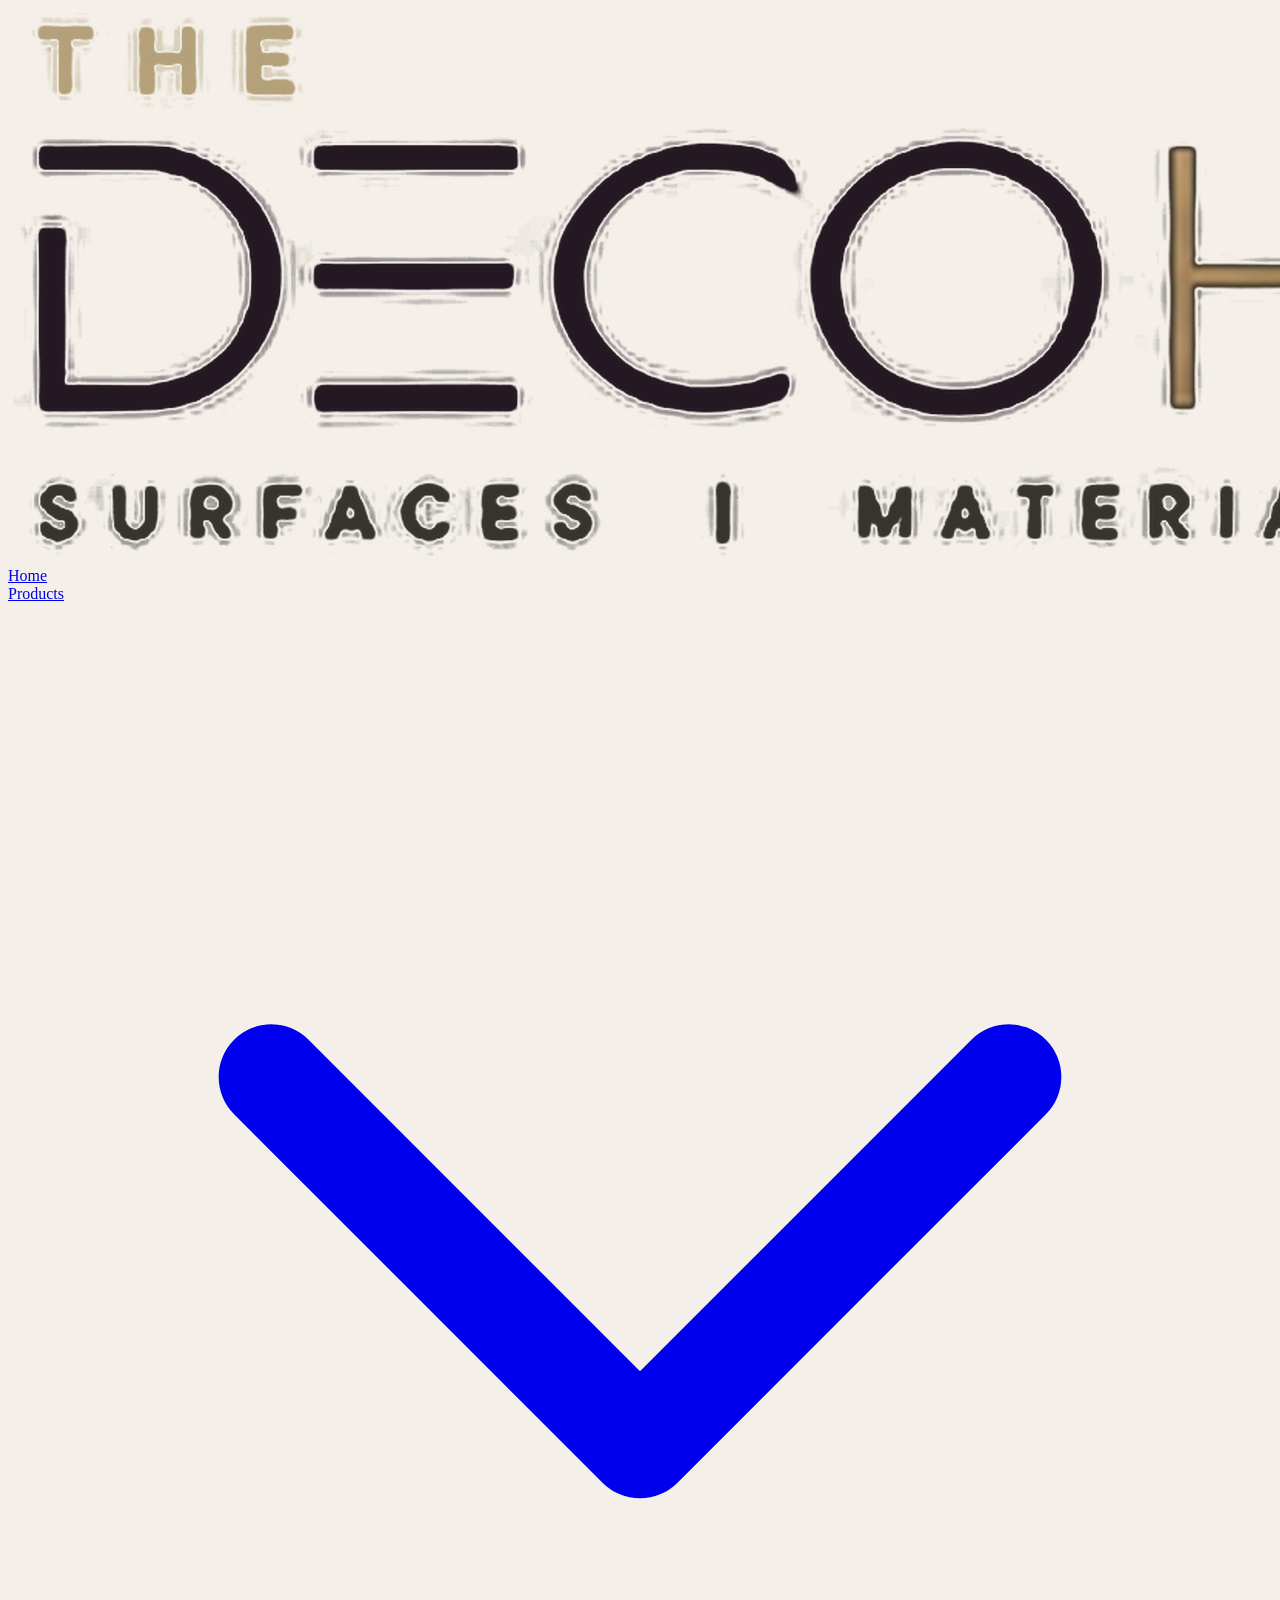
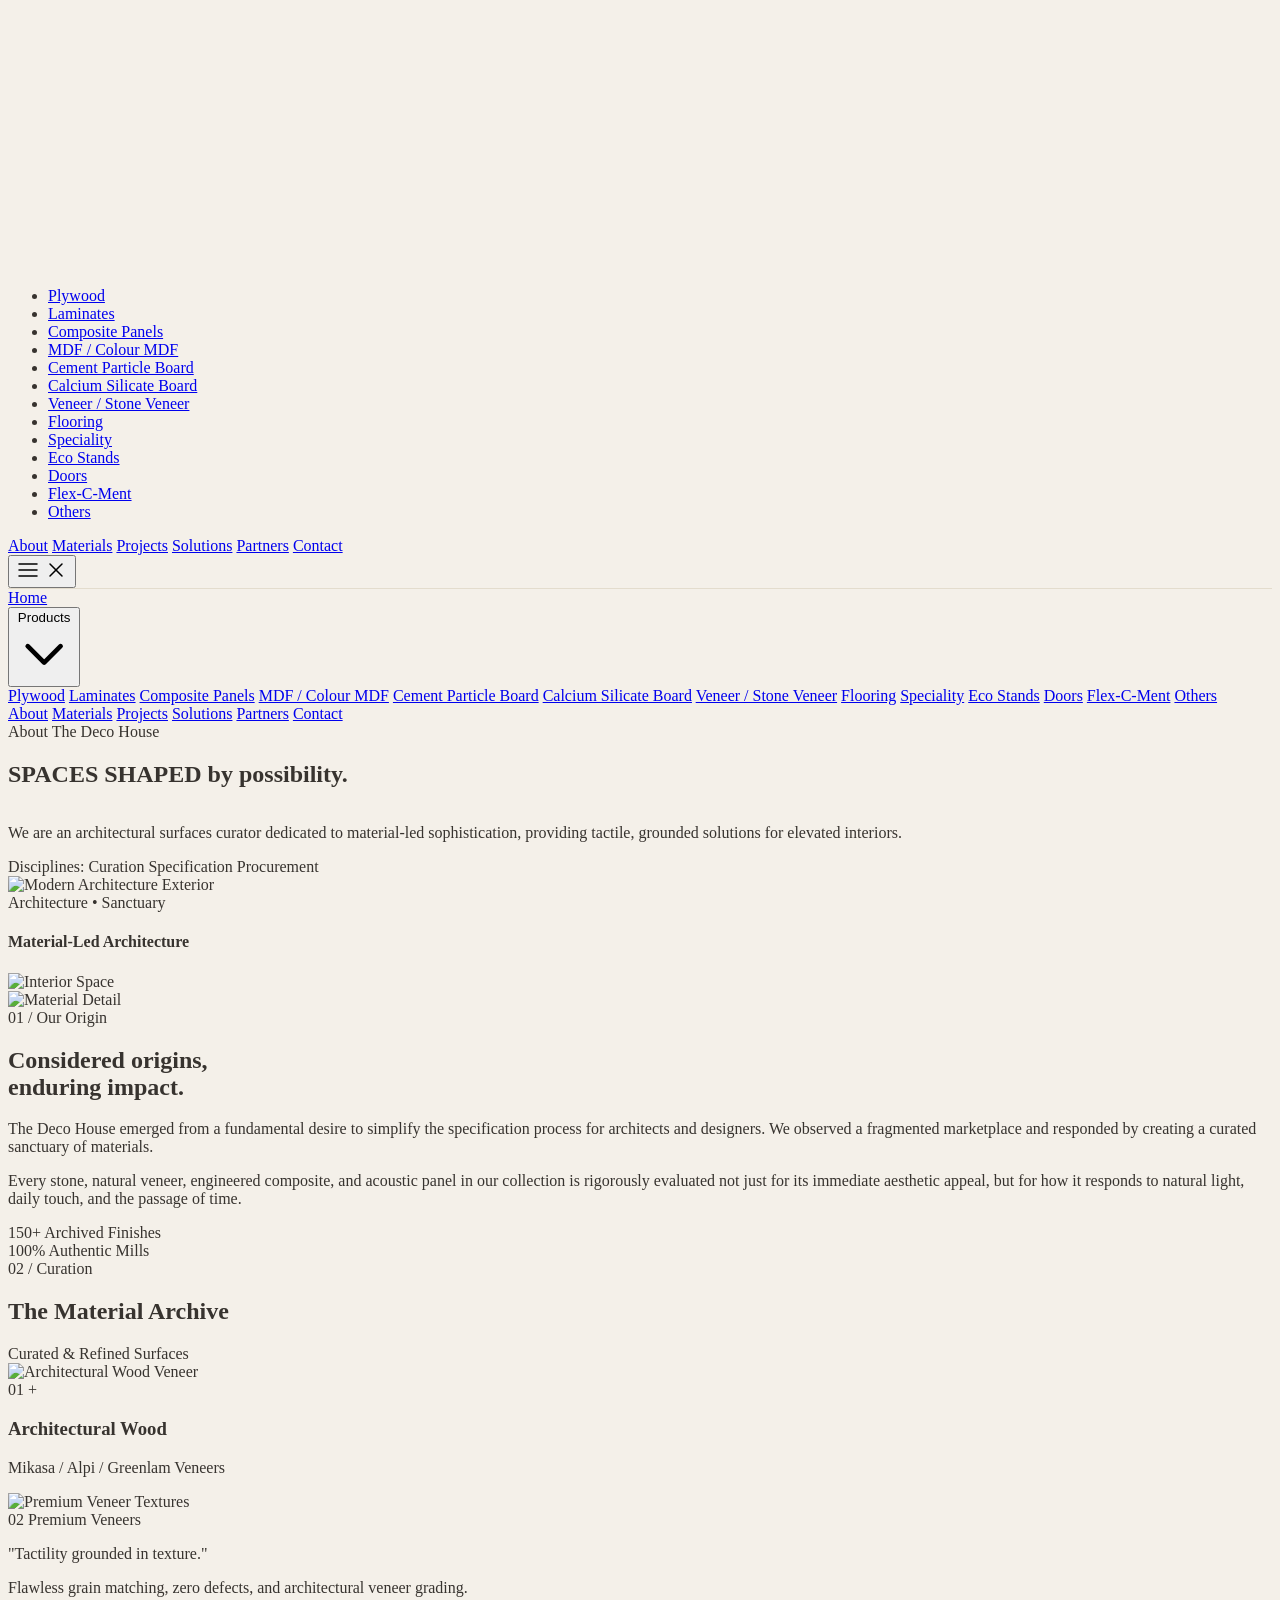
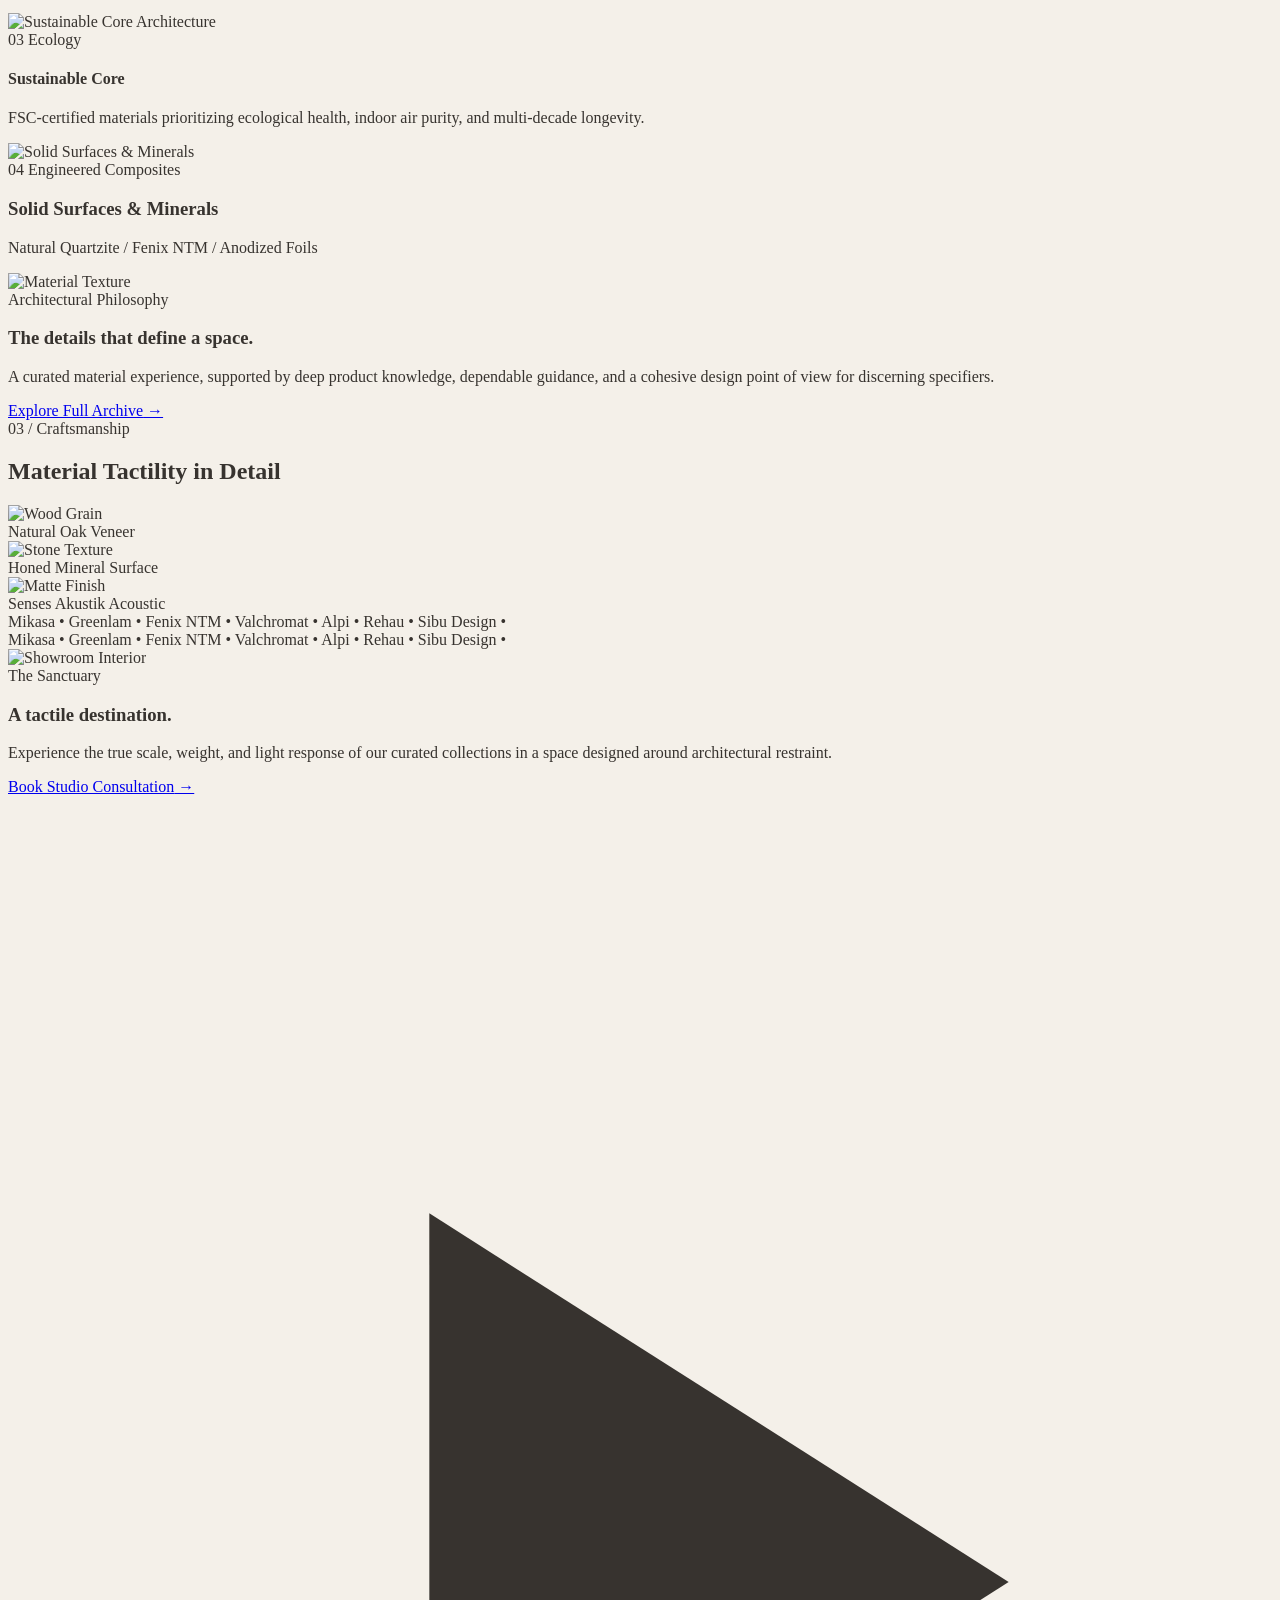
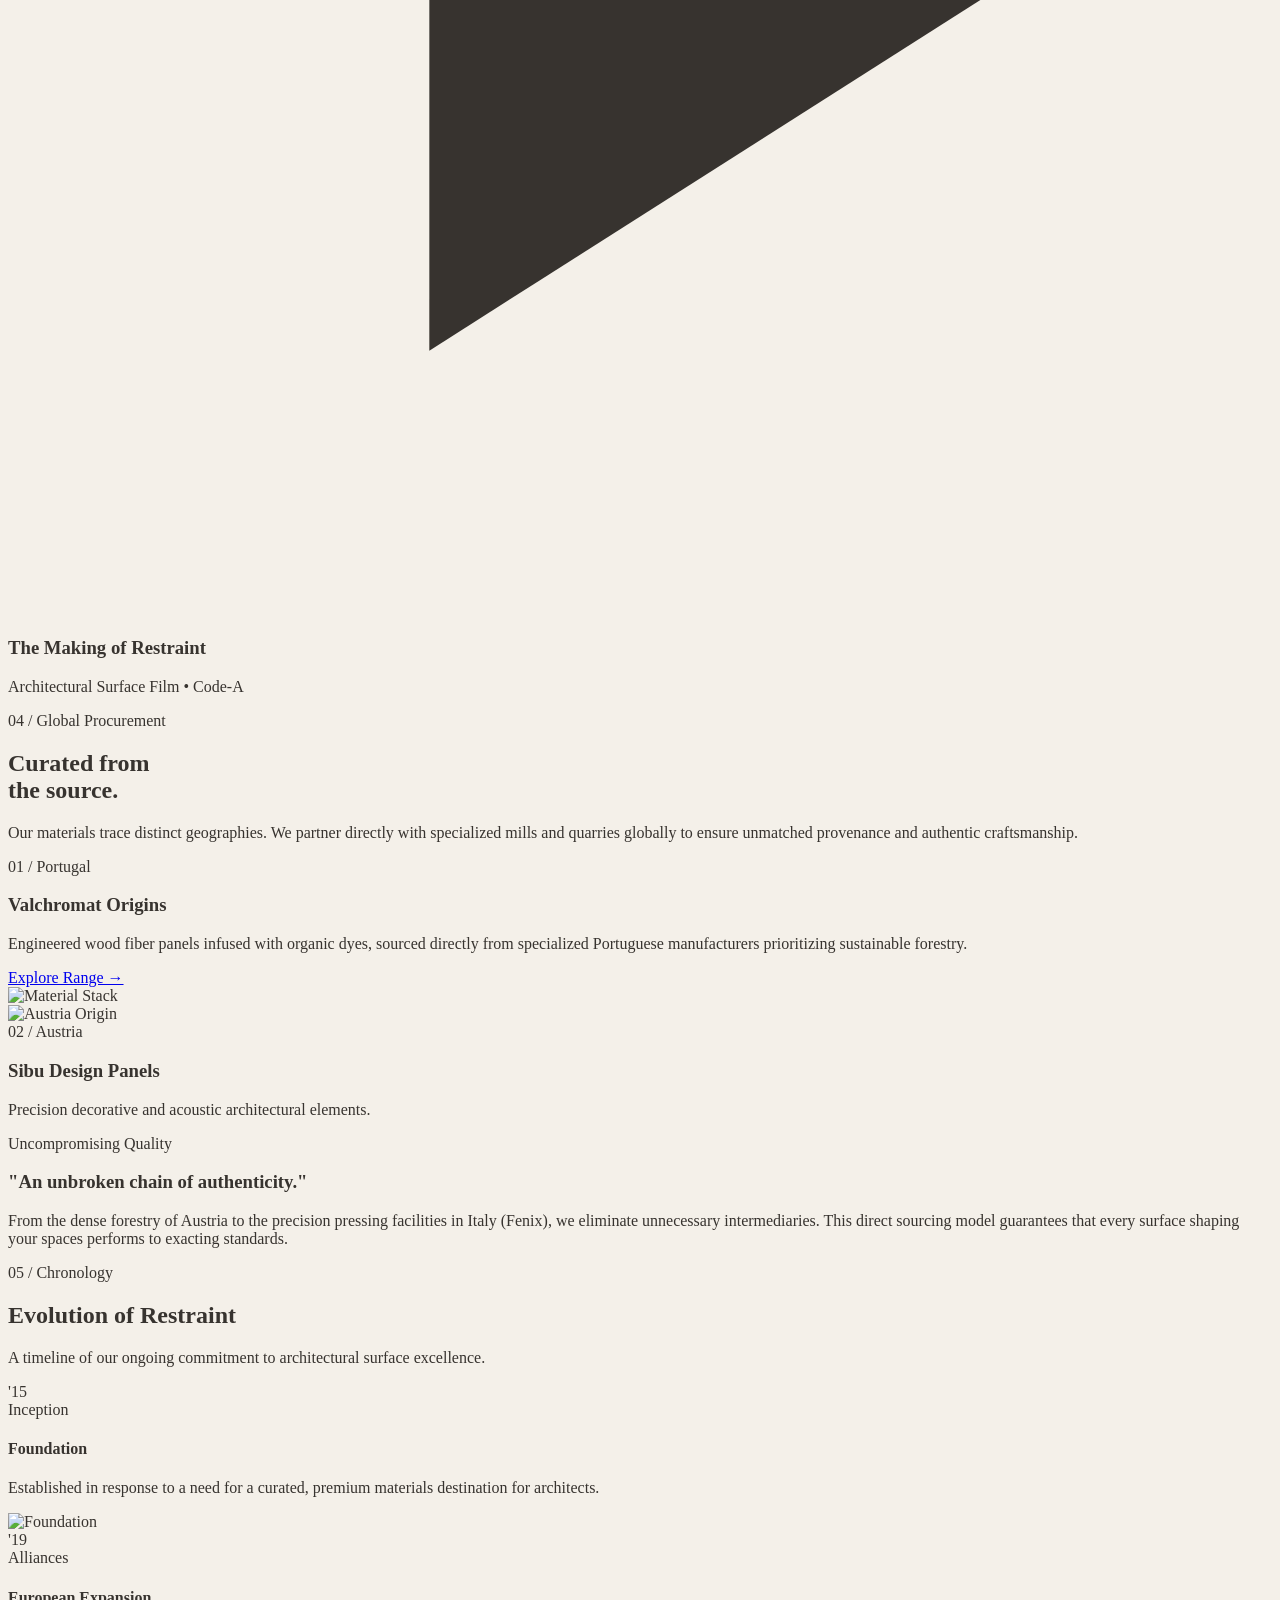
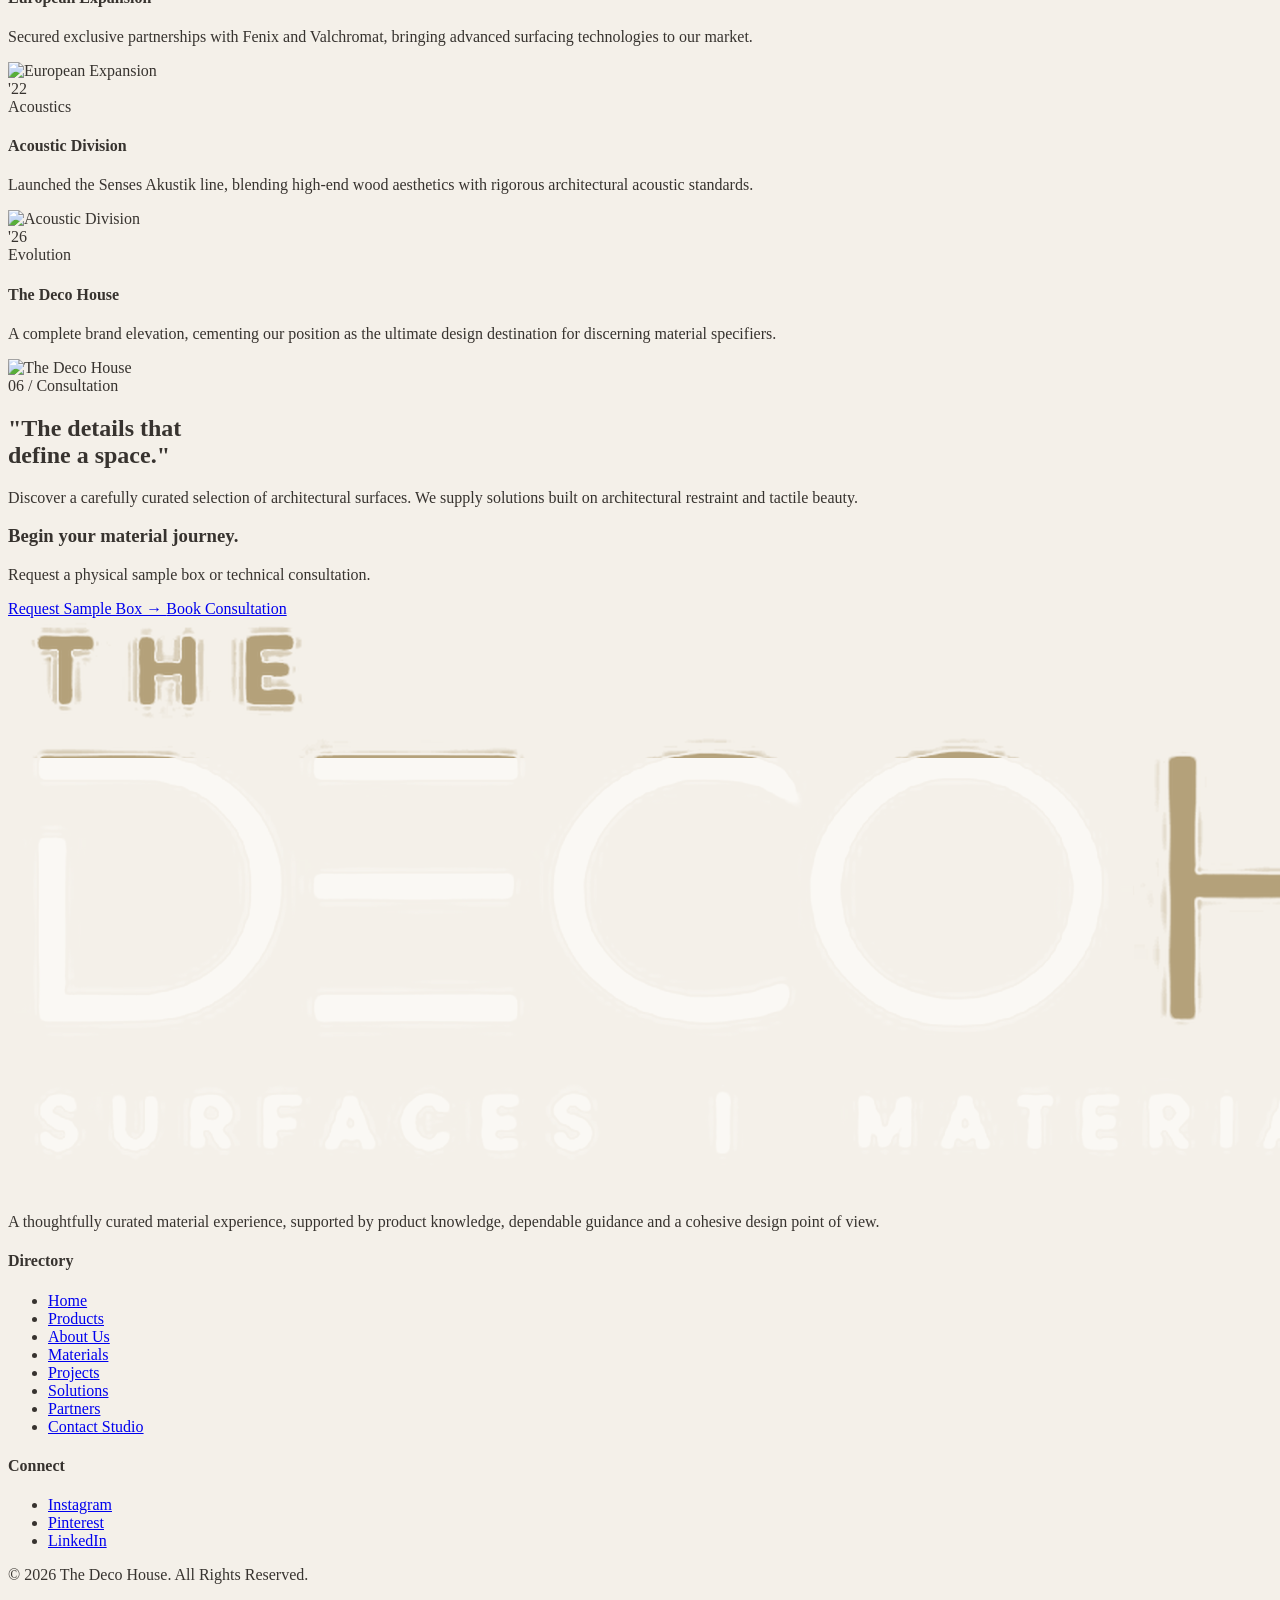
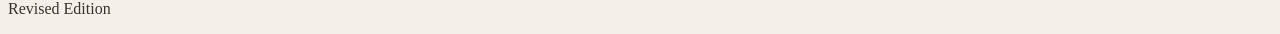
==== commit c733caaa: "Add Products header dropdown with 13 architectural categories across all 8 pages" ====
--- a/about.html
+++ b/about.html
@@ -70,17 +70,41 @@
 </head>
 <body class="font-inter antialiased selection:bg-champagne selection:text-plum bg-ivory text-charcoal">
 
-        <!-- Header / Navigation -->
-        <!-- Header / Navigation -->
-        <!-- Header / Navigation -->
-        <!-- Header / Navigation -->
+    <!-- Header / Navigation with Products Dropdown -->
     <header class="fixed top-0 left-0 w-full z-50 glass-nav px-6 md:px-12 py-4 md:py-5 flex justify-between items-center transition-all duration-300 gs-reveal">
         <a href="index.html" class="flex items-center transition-opacity duration-300 hover:opacity-80" aria-label="The Deco House">
             <img src="the_deco_house_logo_transparent.png" alt="The Deco House | Surfaces, Materials, Solutions" class="h-10 md:h-12 w-auto object-contain">
         </a>
         <nav class="hidden md:flex gap-6 lg:gap-8 font-inter text-xs text-plum uppercase tracking-[0.12em] lg:tracking-[0.15em] font-medium items-center">
             <a href="index.html" class="hover:text-champagne transition-colors duration-300">Home</a>
-            <a href="surfaces.html" class="hover:text-champagne transition-colors duration-300">Surfaces</a>
+            
+            <!-- Products Dropdown (13 Architectural Categories) -->
+            <div class="relative group" id="products-dropdown-container">
+                <a href="surfaces.html" class="flex items-center gap-1.5 hover:text-champagne transition-colors duration-300 py-2 cursor-pointer">
+                    <span>Products</span>
+                    <svg class="w-3 h-3 transform group-hover:rotate-180 transition-transform duration-300 text-champagne" fill="none" stroke="currentColor" viewBox="0 0 24 24"><path stroke-linecap="round" stroke-linejoin="round" stroke-width="2" d="M19 9l-7 7-7-7"></path></svg>
+                </a>
+                
+                <!-- Dropdown Menu Card -->
+                <div class="dropdown-menu absolute top-full left-0 mt-1 w-64 bg-white/98 backdrop-blur-xl border border-champagne/40 shadow-2xl rounded-b-[15px] overflow-hidden opacity-0 invisible translate-y-2 group-hover:opacity-100 group-hover:visible group-hover:translate-y-0 transition-all duration-300 z-50 pointer-events-none group-hover:pointer-events-auto border-t-[3px] border-t-champagne">
+                    <ul class="flex flex-col text-[0.68rem] font-inter uppercase tracking-[0.08em] divide-y divide-plum/10 max-h-[70vh] overflow-y-auto">
+                    <li><a href="surfaces.html#plywood" class="block px-5 py-2.5 text-plum/85 hover:bg-plum hover:text-champagne font-medium transition-colors duration-150">Plywood</a></li>
+                    <li><a href="surfaces.html#laminates" class="block px-5 py-2.5 text-plum/85 hover:bg-plum hover:text-champagne font-medium transition-colors duration-150">Laminates</a></li>
+                    <li><a href="surfaces.html#composite-panels" class="block px-5 py-2.5 text-plum/85 hover:bg-plum hover:text-champagne font-medium transition-colors duration-150">Composite Panels</a></li>
+                    <li><a href="surfaces.html#mdf-colour-mdf" class="block px-5 py-2.5 text-plum/85 hover:bg-plum hover:text-champagne font-medium transition-colors duration-150">MDF / Colour MDF</a></li>
+                    <li><a href="surfaces.html#cement-particle-board" class="block px-5 py-2.5 text-plum/85 hover:bg-plum hover:text-champagne font-medium transition-colors duration-150">Cement Particle Board</a></li>
+                    <li><a href="surfaces.html#calcium-silicate-board" class="block px-5 py-2.5 text-plum/85 hover:bg-plum hover:text-champagne font-medium transition-colors duration-150">Calcium Silicate Board</a></li>
+                    <li><a href="surfaces.html#veneer-stone-veneer" class="block px-5 py-2.5 text-plum/85 hover:bg-plum hover:text-champagne font-medium transition-colors duration-150">Veneer / Stone Veneer</a></li>
+                    <li><a href="surfaces.html#flooring" class="block px-5 py-2.5 text-plum/85 hover:bg-plum hover:text-champagne font-medium transition-colors duration-150">Flooring</a></li>
+                    <li><a href="surfaces.html#speciality" class="block px-5 py-2.5 text-plum/85 hover:bg-plum hover:text-champagne font-medium transition-colors duration-150">Speciality</a></li>
+                    <li><a href="surfaces.html#eco-stands" class="block px-5 py-2.5 text-plum/85 hover:bg-plum hover:text-champagne font-medium transition-colors duration-150">Eco Stands</a></li>
+                    <li><a href="surfaces.html#doors" class="block px-5 py-2.5 text-plum/85 hover:bg-plum hover:text-champagne font-medium transition-colors duration-150">Doors</a></li>
+                    <li><a href="surfaces.html#flex-c-ment" class="block px-5 py-2.5 text-plum/85 hover:bg-plum hover:text-champagne font-medium transition-colors duration-150">Flex-C-Ment</a></li>
+                    <li><a href="surfaces.html#others" class="block px-5 py-2.5 text-plum/85 hover:bg-plum hover:text-champagne font-medium transition-colors duration-150">Others</a></li>
+                    </ul>
+                </div>
+            </div>
+
             <a href="about.html" class="text-champagne border-b border-champagne pb-0.5 font-semibold">About</a>
             <a href="materials.html" class="hover:text-champagne transition-colors duration-300">Materials</a>
             <a href="projects.html" class="hover:text-champagne transition-colors duration-300">Projects</a>
@@ -95,16 +119,40 @@
     </header>
 
     <!-- Mobile Navigation Drawer -->
-    <div id="mobile-menu" class="fixed inset-0 top-[72px] bg-ivory/95 backdrop-blur-lg z-40 flex flex-col px-8 py-10 gap-6 md:hidden transition-all duration-300 opacity-0 pointer-events-none transform -translate-y-4">
-        <a href="index.html" class="mobile-nav-link text-plum text-lg uppercase tracking-widest font-light hover:text-champagne">Home</a>
-        <a href="surfaces.html" class="mobile-nav-link text-plum text-lg uppercase tracking-widest font-light hover:text-champagne">Surfaces</a>
+    <div id="mobile-menu" class="fixed inset-0 top-[72px] bg-ivory/95 backdrop-blur-lg z-40 flex flex-col px-8 py-8 gap-4 md:hidden transition-all duration-300 opacity-0 pointer-events-none transform -translate-y-4 overflow-y-auto">
+        <a href="index.html" class="mobile-nav-link text-plum font-light hover:text-champagne text-lg uppercase tracking-widest">Home</a>
+        
+        <!-- Mobile Products Accordion -->
+        <div class="flex flex-col">
+            <button type="button" id="mobile-products-toggle" class="flex justify-between items-center text-lg uppercase tracking-widest text-plum font-light hover:text-champagne w-full text-left py-1">
+                <span>Products</span>
+                <svg id="mobile-products-chevron" class="w-4 h-4 transition-transform duration-300 text-champagne" fill="none" stroke="currentColor" viewBox="0 0 24 24"><path stroke-linecap="round" stroke-linejoin="round" stroke-width="2" d="M19 9l-7 7-7-7"></path></svg>
+            </button>
+            <div id="mobile-products-sub" class="hidden pl-4 pt-2.5 pb-2 flex flex-col gap-1 border-l-2 border-champagne/40 my-1 bg-white/40 rounded-r-lg px-3">
+            <a href="surfaces.html#plywood" class="mobile-nav-link text-xs uppercase tracking-wider text-plum/75 hover:text-champagne py-1.5 transition-colors">Plywood</a>
+            <a href="surfaces.html#laminates" class="mobile-nav-link text-xs uppercase tracking-wider text-plum/75 hover:text-champagne py-1.5 transition-colors">Laminates</a>
+            <a href="surfaces.html#composite-panels" class="mobile-nav-link text-xs uppercase tracking-wider text-plum/75 hover:text-champagne py-1.5 transition-colors">Composite Panels</a>
+            <a href="surfaces.html#mdf-colour-mdf" class="mobile-nav-link text-xs uppercase tracking-wider text-plum/75 hover:text-champagne py-1.5 transition-colors">MDF / Colour MDF</a>
+            <a href="surfaces.html#cement-particle-board" class="mobile-nav-link text-xs uppercase tracking-wider text-plum/75 hover:text-champagne py-1.5 transition-colors">Cement Particle Board</a>
+            <a href="surfaces.html#calcium-silicate-board" class="mobile-nav-link text-xs uppercase tracking-wider text-plum/75 hover:text-champagne py-1.5 transition-colors">Calcium Silicate Board</a>
+            <a href="surfaces.html#veneer-stone-veneer" class="mobile-nav-link text-xs uppercase tracking-wider text-plum/75 hover:text-champagne py-1.5 transition-colors">Veneer / Stone Veneer</a>
+            <a href="surfaces.html#flooring" class="mobile-nav-link text-xs uppercase tracking-wider text-plum/75 hover:text-champagne py-1.5 transition-colors">Flooring</a>
+            <a href="surfaces.html#speciality" class="mobile-nav-link text-xs uppercase tracking-wider text-plum/75 hover:text-champagne py-1.5 transition-colors">Speciality</a>
+            <a href="surfaces.html#eco-stands" class="mobile-nav-link text-xs uppercase tracking-wider text-plum/75 hover:text-champagne py-1.5 transition-colors">Eco Stands</a>
+            <a href="surfaces.html#doors" class="mobile-nav-link text-xs uppercase tracking-wider text-plum/75 hover:text-champagne py-1.5 transition-colors">Doors</a>
+            <a href="surfaces.html#flex-c-ment" class="mobile-nav-link text-xs uppercase tracking-wider text-plum/75 hover:text-champagne py-1.5 transition-colors">Flex-C-Ment</a>
+            <a href="surfaces.html#others" class="mobile-nav-link text-xs uppercase tracking-wider text-plum/75 hover:text-champagne py-1.5 transition-colors">Others</a>
+            </div>
+        </div>
+
         <a href="about.html" class="mobile-nav-link text-champagne font-medium text-lg uppercase tracking-widest">About</a>
-        <a href="materials.html" class="mobile-nav-link text-plum text-lg uppercase tracking-widest font-light hover:text-champagne">Materials</a>
-        <a href="projects.html" class="mobile-nav-link text-plum text-lg uppercase tracking-widest font-light hover:text-champagne">Projects</a>
-        <a href="solutions.html" class="mobile-nav-link text-plum text-lg uppercase tracking-widest font-light hover:text-champagne">Solutions</a>
-        <a href="partners.html" class="mobile-nav-link text-plum text-lg uppercase tracking-widest font-light hover:text-champagne">Partners</a>
-        <a href="contact.html" class="mobile-nav-link text-plum text-lg uppercase tracking-widest font-light hover:text-champagne">Contact</a>
+        <a href="materials.html" class="mobile-nav-link text-plum font-light hover:text-champagne text-lg uppercase tracking-widest">Materials</a>
+        <a href="projects.html" class="mobile-nav-link text-plum font-light hover:text-champagne text-lg uppercase tracking-widest">Projects</a>
+        <a href="solutions.html" class="mobile-nav-link text-plum font-light hover:text-champagne text-lg uppercase tracking-widest">Solutions</a>
+        <a href="partners.html" class="mobile-nav-link text-plum font-light hover:text-champagne text-lg uppercase tracking-widest">Partners</a>
+        <a href="contact.html" class="mobile-nav-link text-plum font-light hover:text-champagne text-lg uppercase tracking-widest">Contact</a>
     </div>
+
 
     <!-- 1. Hero Section -->
     <section class="relative min-h-[90vh] w-full pt-36 pb-20 px-6 md:px-12 flex flex-col justify-center overflow-hidden">
@@ -379,8 +427,8 @@
     <section class="py-24 px-6 md:px-12 bg-ivory relative z-10 border-t border-champagne/20">
         <div class="max-w-7xl mx-auto h-[55vh] md:h-[70vh] rounded-[24px] overflow-hidden relative shadow-2xl group border border-champagne/40 gs-fade-up">
             <video autoplay muted loop playsinline preload="auto" class="absolute inset-0 w-full h-full object-cover transition-transform duration-1000 group-hover:scale-105">
-                <source src="video.mp4" type="video/mp4">
-                <source src="assets/video.mp4" type="video/mp4">
+                <source src="WhatsApp Video 2026-11-11 at 2.49.58 PM.mp4" type="video/mp4">
+                <source src="assets/WhatsApp Video 2026-11-11 at 2.49.58 PM.mp4" type="video/mp4">
             </video>
             <div class="absolute inset-0 bg-plum/50 transition-colors duration-500 group-hover:bg-plum/40 backdrop-blur-[1px]"></div>
             
@@ -594,7 +642,7 @@
                         <h4 class="text-champagne text-xs uppercase tracking-widest mb-6 font-medium">Directory</h4>
                         <ul class="flex flex-col gap-4 text-ivory/80 font-light text-sm">
                             <li><a href="index.html" class="hover:text-champagne transition-colors">Home</a></li>
-                            <li><a href="surfaces.html" class="hover:text-champagne transition-colors">Surfaces</a></li>
+                            <li><a href="surfaces.html" class="hover:text-champagne transition-colors">Products</a></li>
                             <li><a href="about.html" class="hover:text-champagne transition-colors">About Us</a></li>
                             <li><a href="materials.html" class="hover:text-champagne transition-colors">Materials</a></li>
                             <li><a href="projects.html" class="hover:text-champagne transition-colors">Projects</a></li>
@@ -658,37 +706,7 @@
             }
 
             // 2. Mobile Menu Navigation
-            const mobileMenu = document.getElementById('mobile-menu');
-            const hamburgerIcon = document.getElementById('hamburger-icon');
-            const closeIcon = document.getElementById('close-icon');
-            const mobileBtn = document.getElementById('mobile-menu-btn');
-
-            function closeMobileMenu() {
-                if (mobileMenu) {
-                    mobileMenu.classList.add('opacity-0', 'pointer-events-none', '-translate-y-4');
-                }
-                if (hamburgerIcon) hamburgerIcon.classList.remove('hidden');
-                if (closeIcon) closeIcon.classList.add('hidden');
-            }
-
-            function openMobileMenu() {
-                if (mobileMenu) {
-                    mobileMenu.classList.remove('opacity-0', 'pointer-events-none', '-translate-y-4');
-                }
-                if (hamburgerIcon) hamburgerIcon.classList.add('hidden');
-                if (closeIcon) closeIcon.classList.remove('hidden');
-            }
-
-            if (mobileBtn && mobileMenu) {
-                mobileBtn.addEventListener('click', () => {
-                    const isOpen = !mobileMenu.classList.contains('pointer-events-none');
-                    if (isOpen) {
-                        closeMobileMenu();
-                    } else {
-                        openMobileMenu();
-                    }
-                });
-            }
+            
 
             // 3. Entrance Animations
             gsap.to('.gs-hero-text', {
@@ -788,6 +806,67 @@
                 }
             });
         });
+    
+        // --- Mobile Navigation & Products Accordion Handler ---
+        (function() {
+            const mobileBtn = document.getElementById('mobile-menu-btn');
+            const mobileMenu = document.getElementById('mobile-menu');
+            const hamburgerIcon = document.getElementById('hamburger-icon');
+            const closeIcon = document.getElementById('close-icon');
+            const mobileProductsToggle = document.getElementById('mobile-products-toggle');
+            const mobileProductsSub = document.getElementById('mobile-products-sub');
+            const mobileProductsChevron = document.getElementById('mobile-products-chevron');
+
+            function closeMobileMenu() {
+                if (mobileMenu) {
+                    mobileMenu.classList.add('opacity-0', 'pointer-events-none', '-translate-y-4');
+                }
+                if (hamburgerIcon) hamburgerIcon.classList.remove('hidden');
+                if (closeIcon) closeIcon.classList.add('hidden');
+            }
+
+            function openMobileMenu() {
+                if (mobileMenu) {
+                    mobileMenu.classList.remove('opacity-0', 'pointer-events-none', '-translate-y-4');
+                }
+                if (hamburgerIcon) hamburgerIcon.classList.add('hidden');
+                if (closeIcon) closeIcon.classList.remove('hidden');
+            }
+
+            if (mobileBtn && mobileMenu) {
+                mobileBtn.addEventListener('click', (e) => {
+                    e.stopPropagation();
+                    const isOpen = !mobileMenu.classList.contains('pointer-events-none');
+                    if (isOpen) {
+                        closeMobileMenu();
+                    } else {
+                        openMobileMenu();
+                    }
+                });
+            }
+
+            if (mobileProductsToggle && mobileProductsSub) {
+                mobileProductsToggle.addEventListener('click', (e) => {
+                    e.stopPropagation();
+                    const isHidden = mobileProductsSub.classList.contains('hidden');
+                    if (isHidden) {
+                        mobileProductsSub.classList.remove('hidden');
+                        if (mobileProductsChevron) mobileProductsChevron.classList.add('rotate-180');
+                    } else {
+                        mobileProductsSub.classList.add('hidden');
+                        if (mobileProductsChevron) mobileProductsChevron.classList.remove('rotate-180');
+                    }
+                });
+            }
+
+            // Close mobile menu when clicking any nav link
+            document.querySelectorAll('.mobile-nav-link').forEach(link => {
+                link.addEventListener('click', () => {
+                    closeMobileMenu();
+                });
+            });
+        })();
+
     </script>
 </body>
 </html>
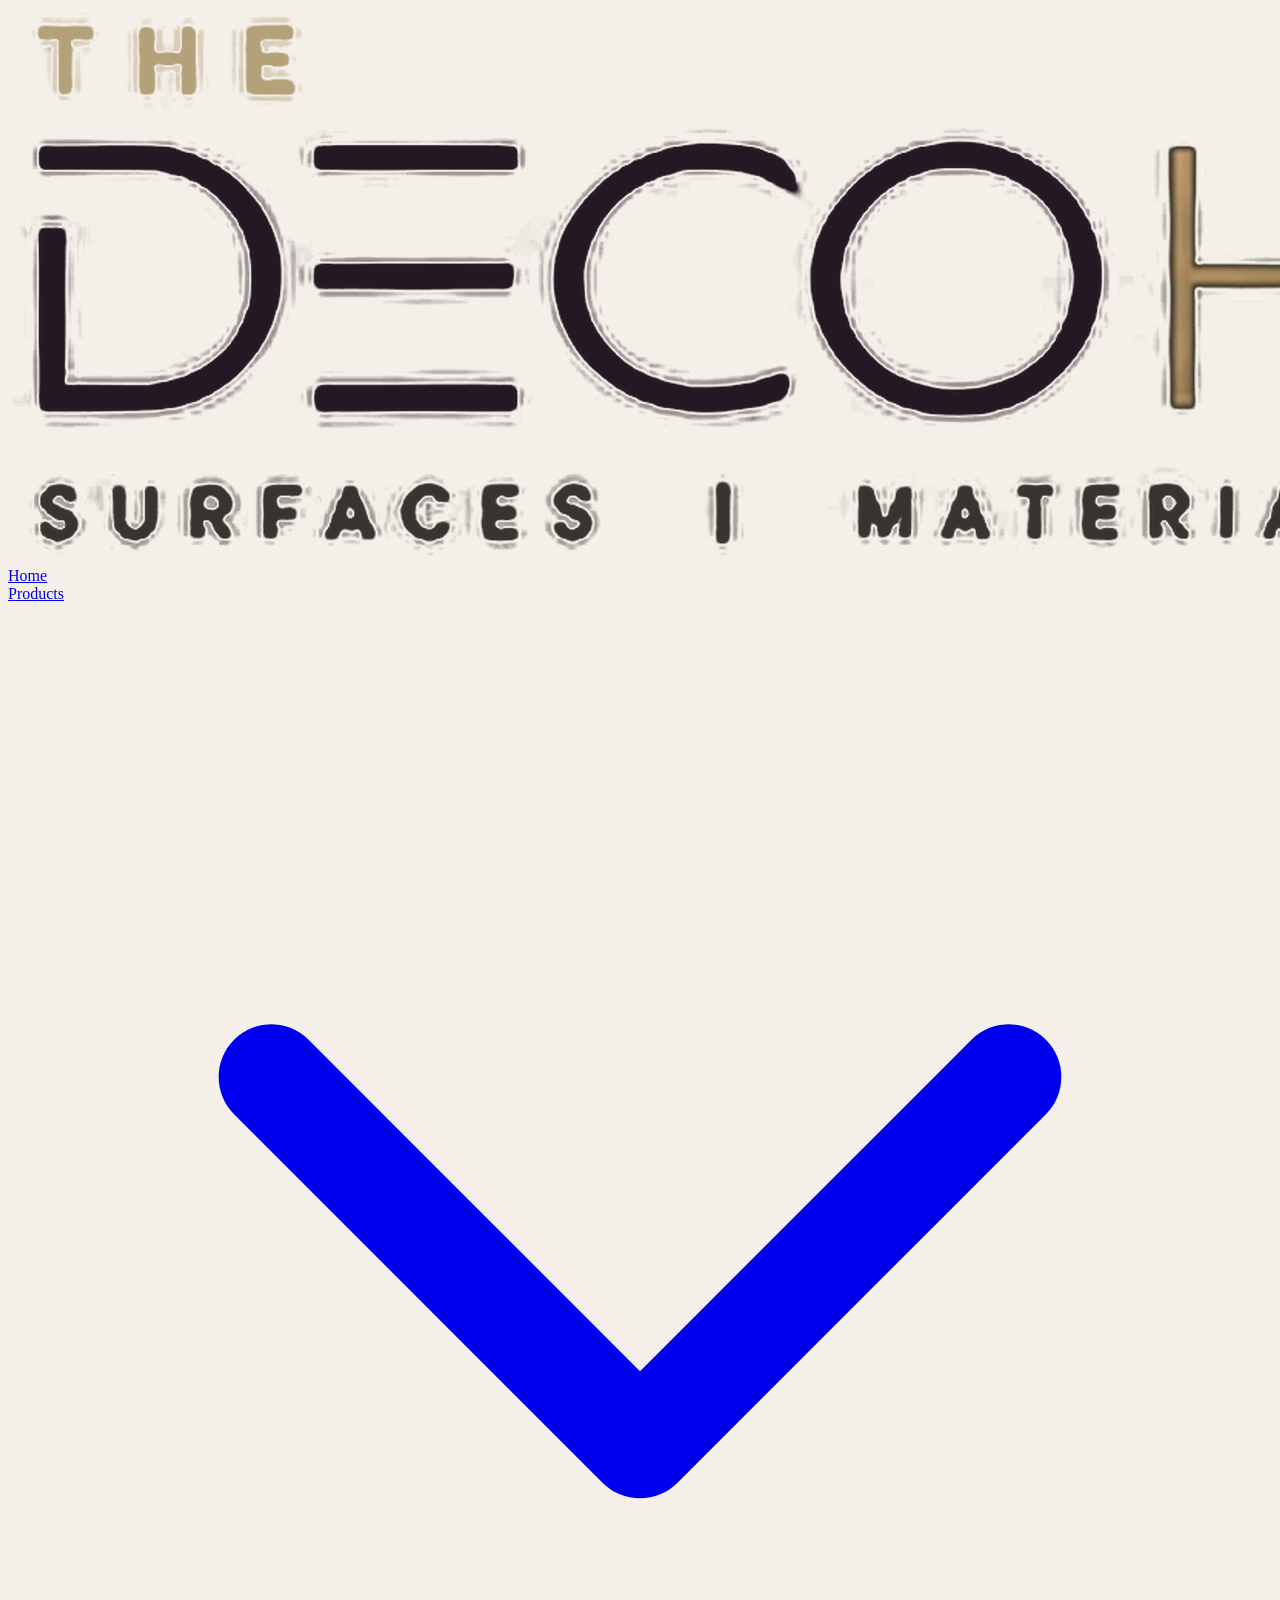
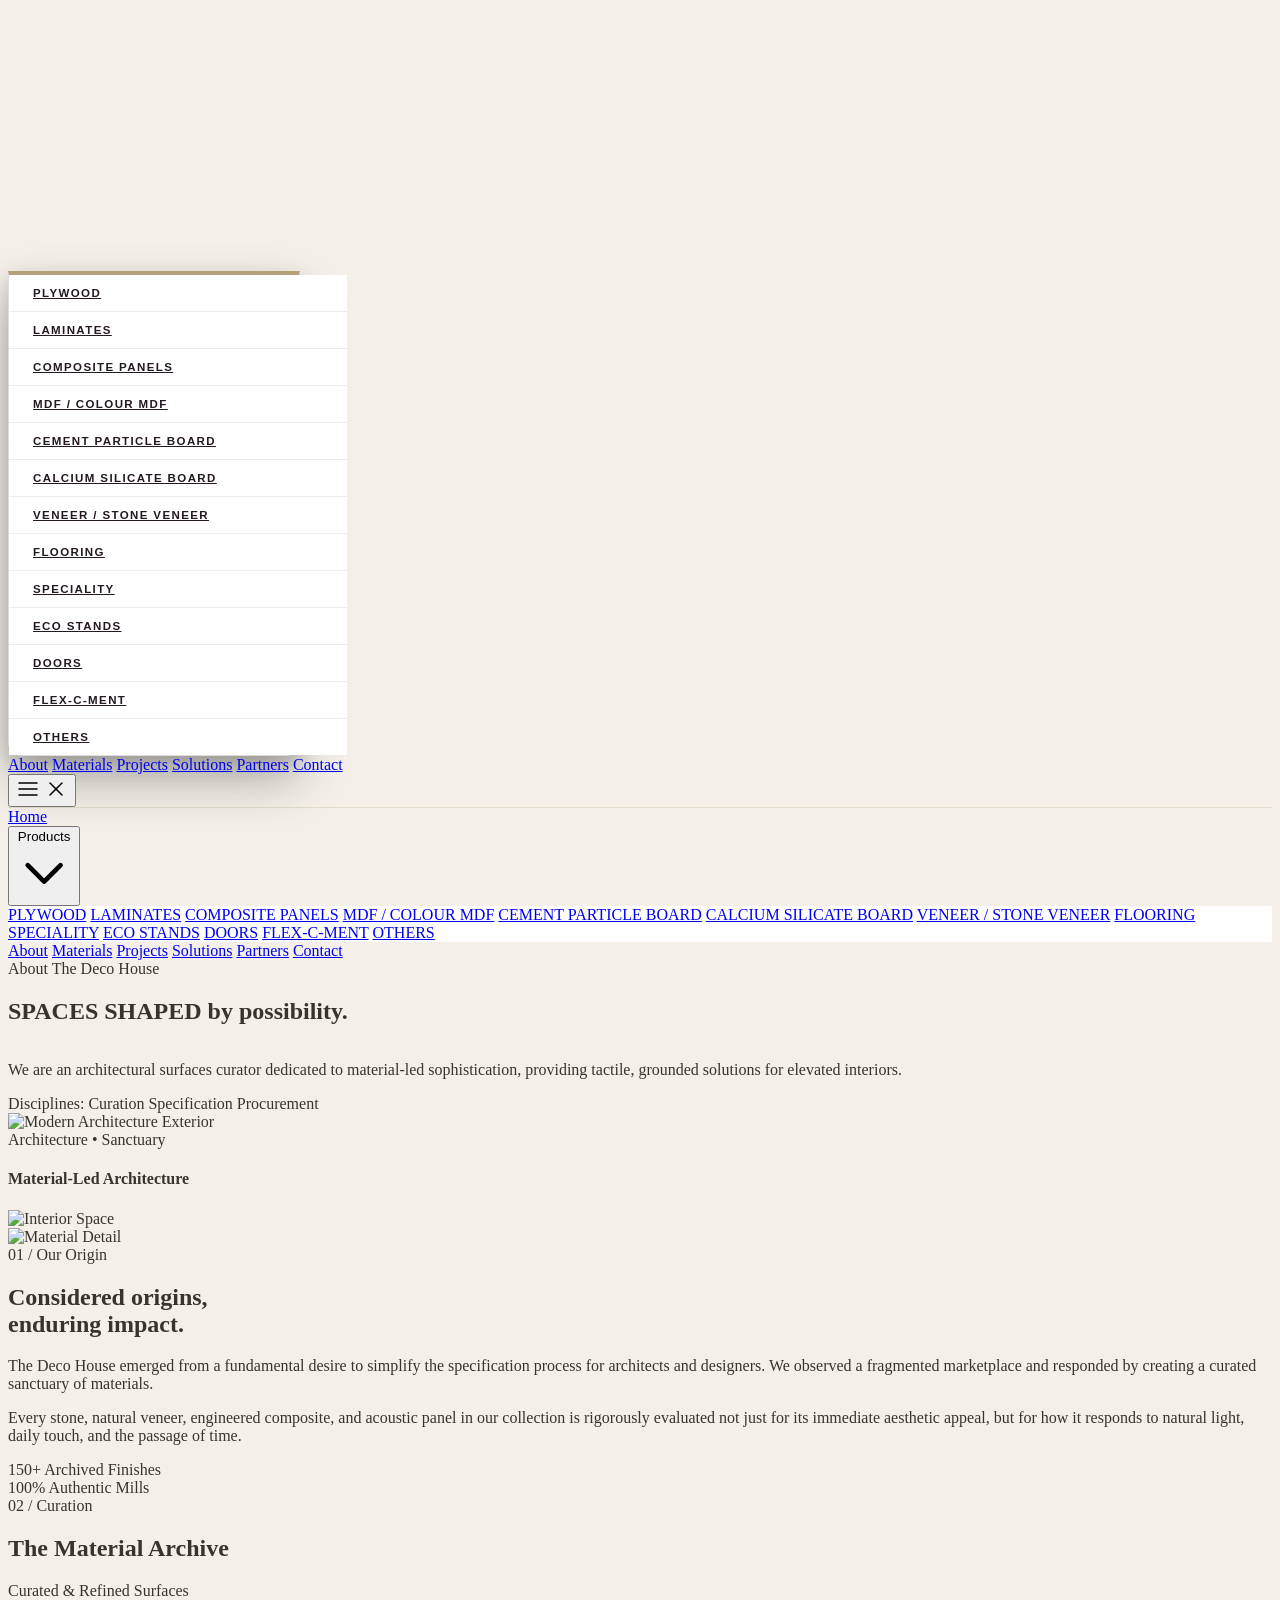
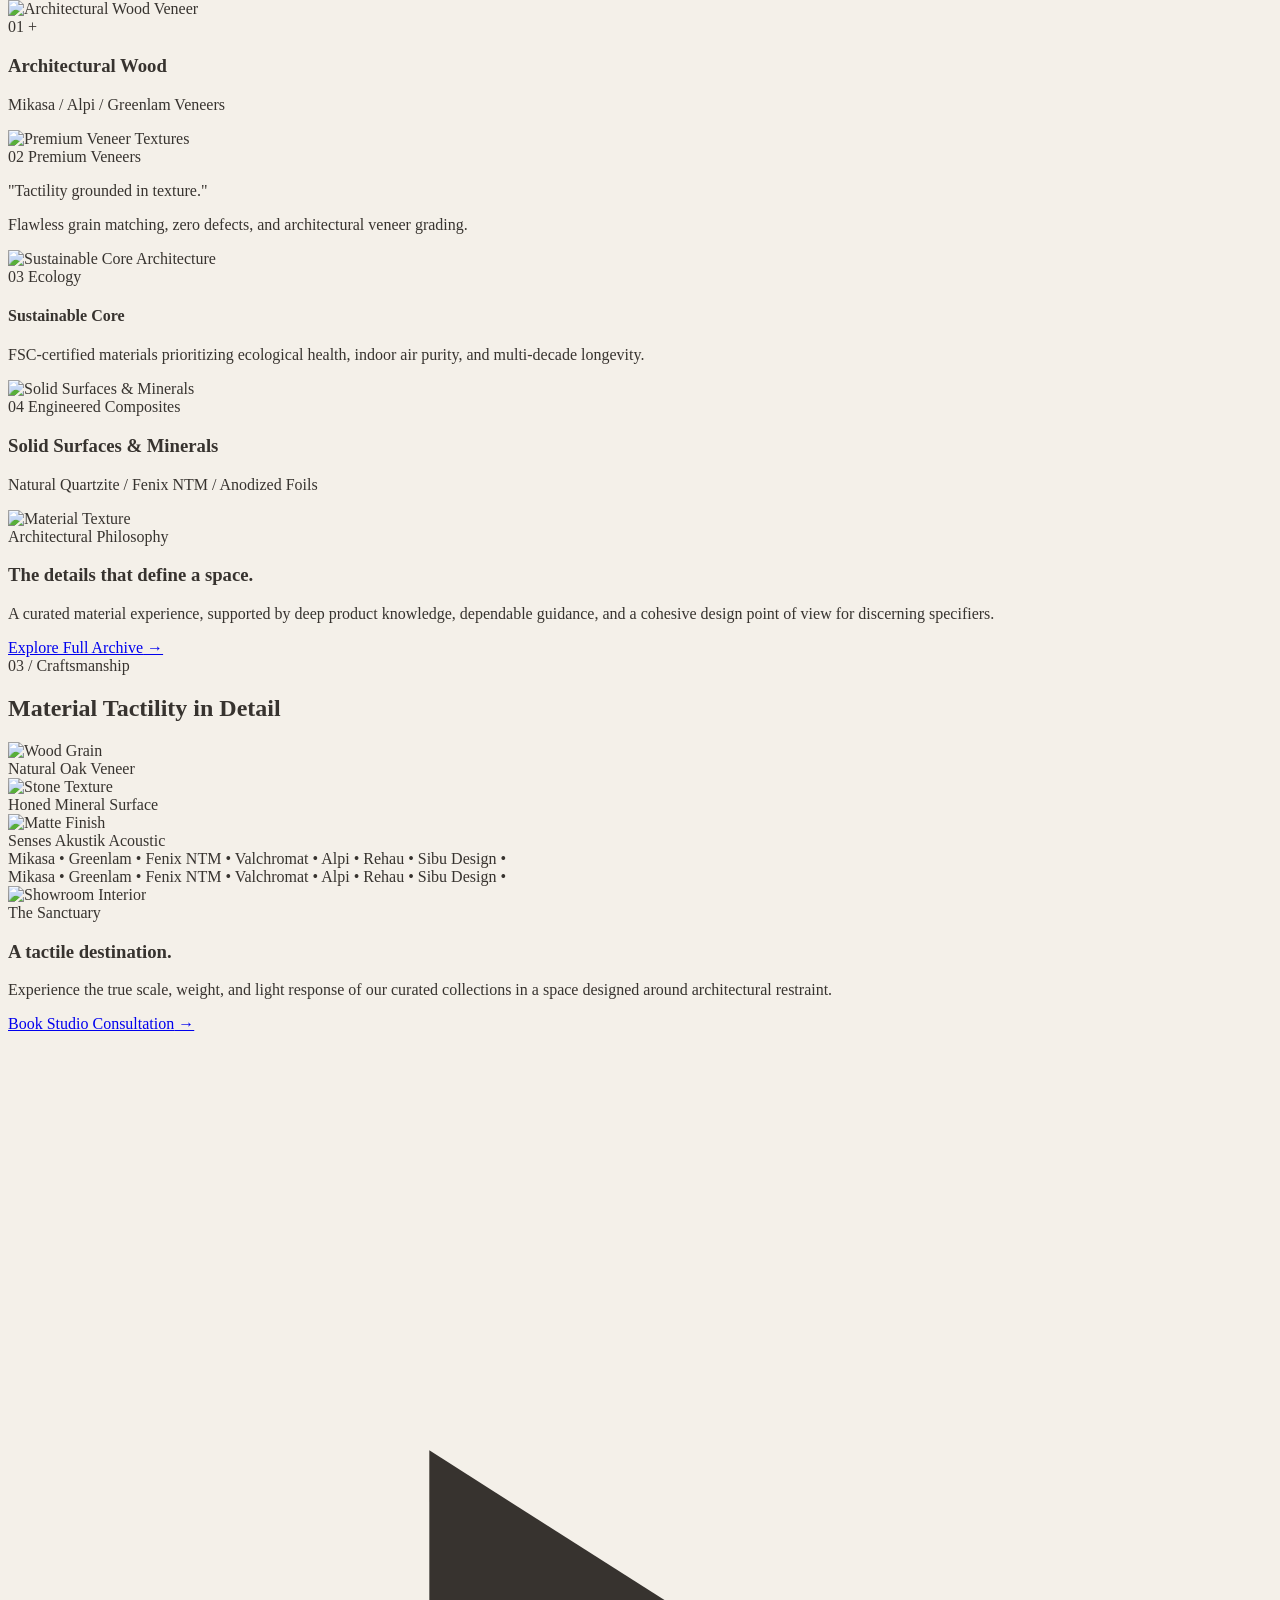
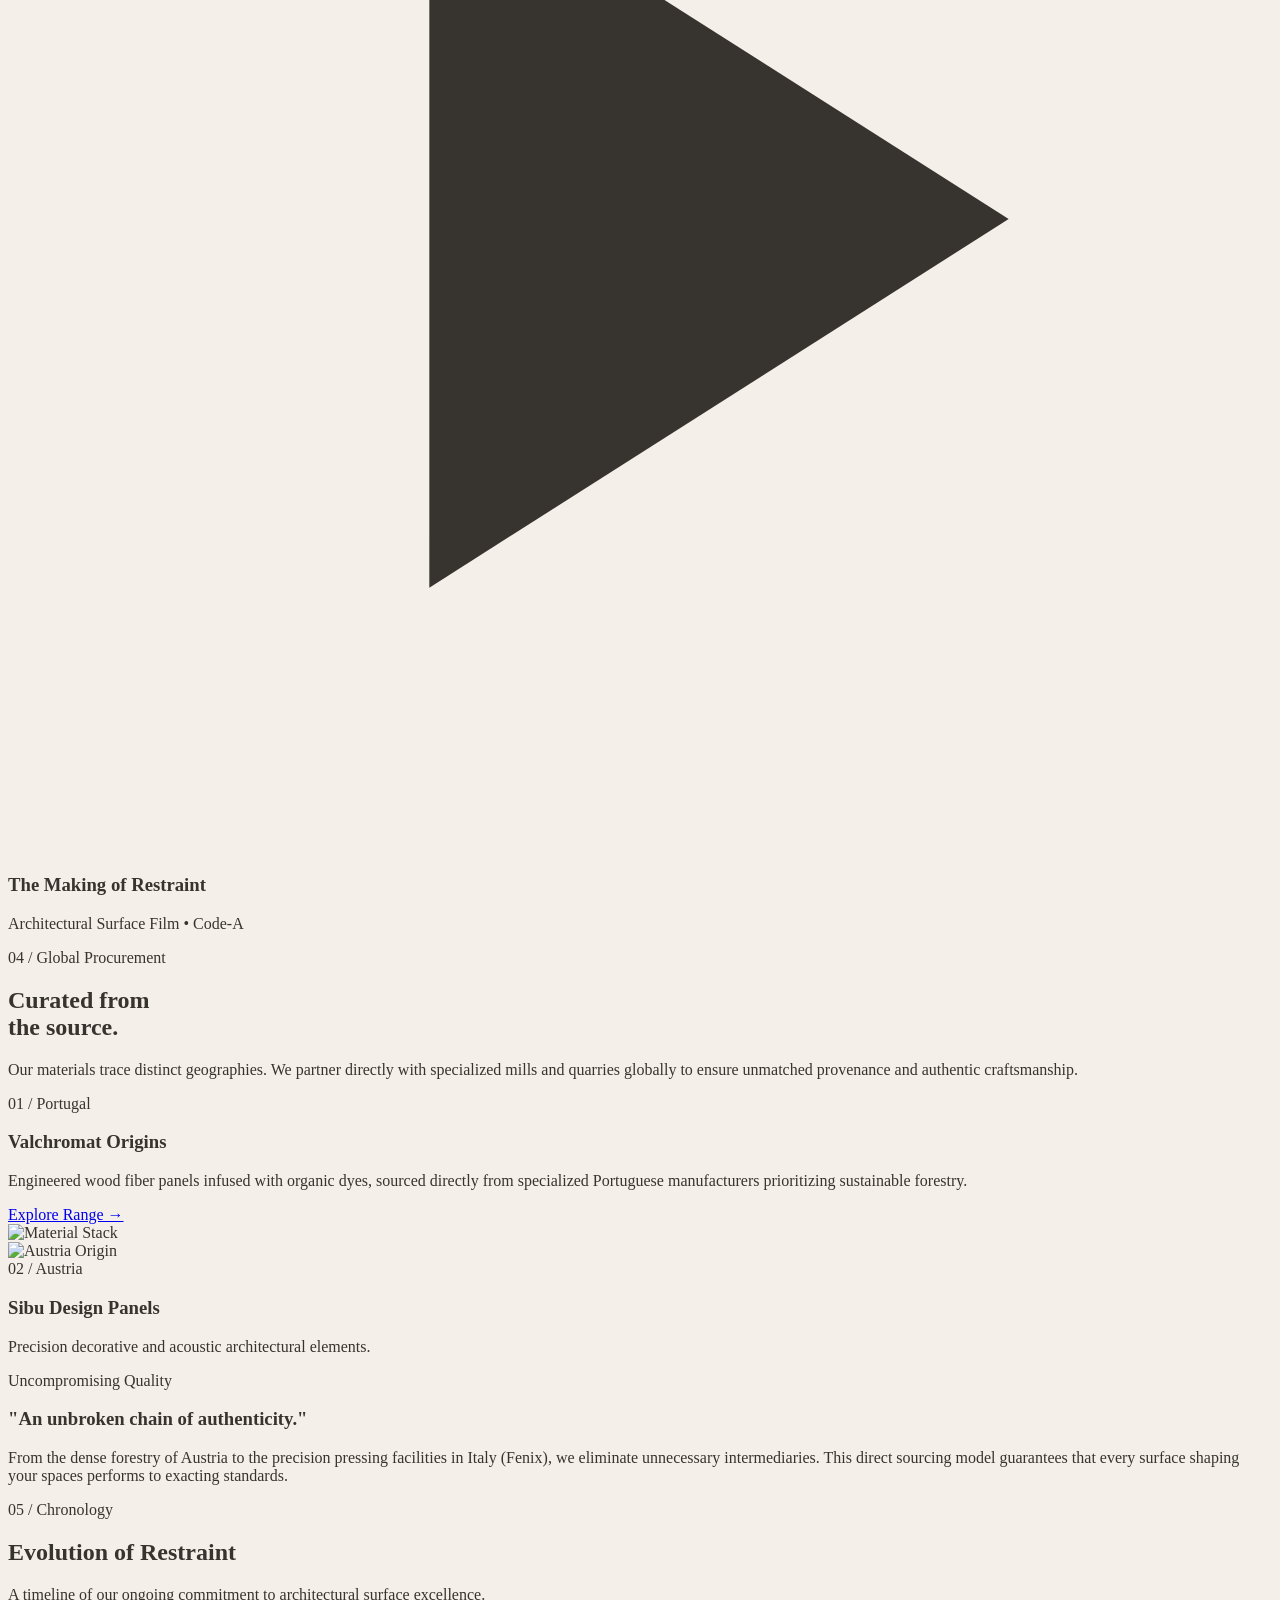
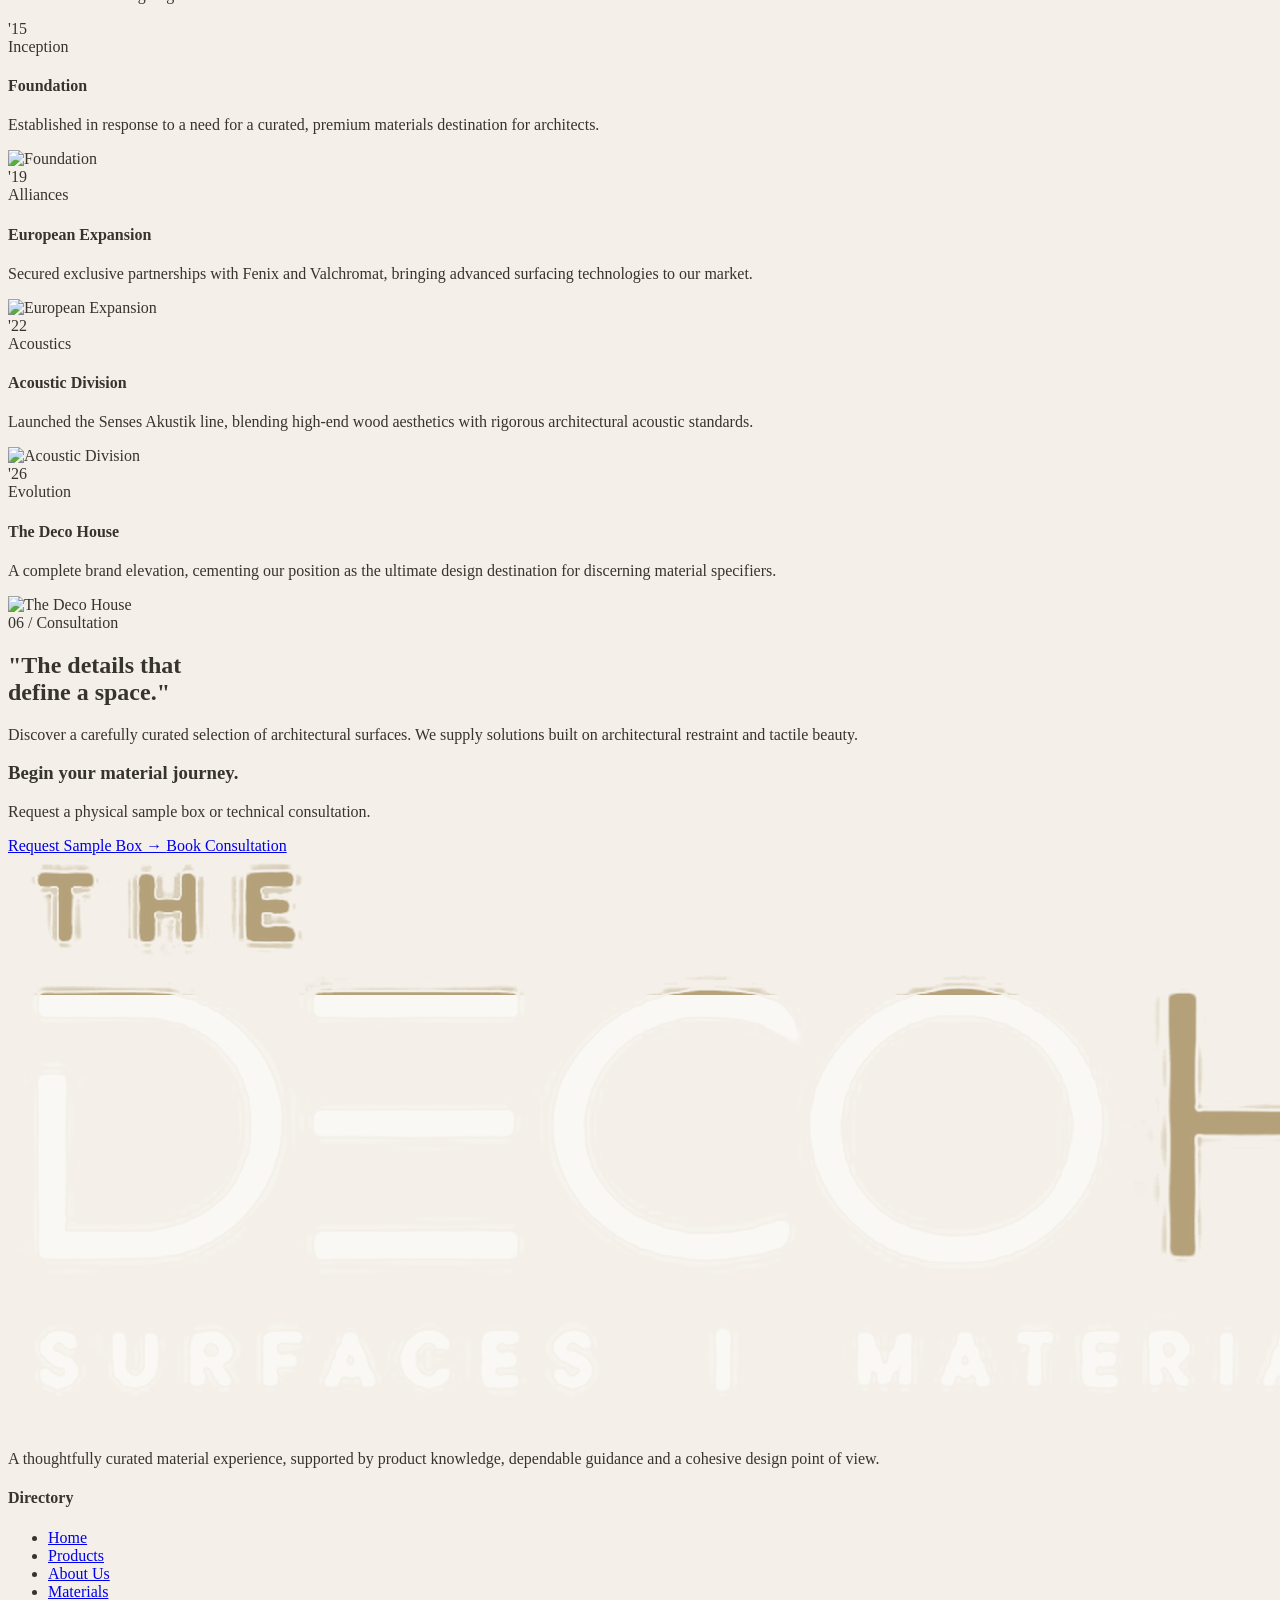
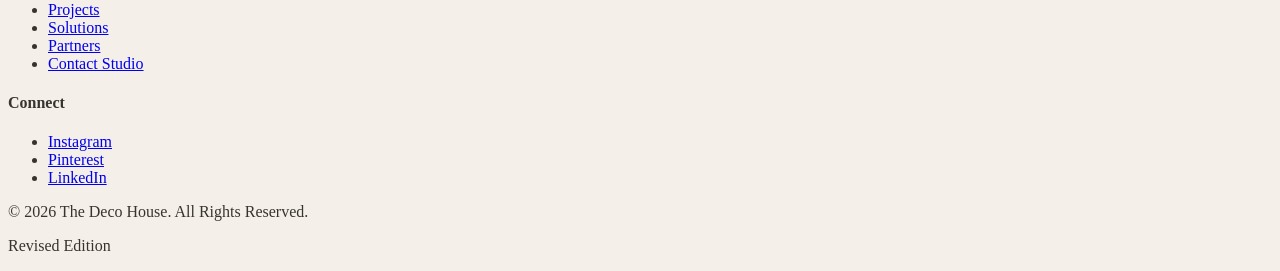
==== commit 5b9751f4: "Make Products header dropdown 100% solid opaque white with high contrast typography to prevent image" ====
--- a/about.html
+++ b/about.html
@@ -71,7 +71,7 @@
 <body class="font-inter antialiased selection:bg-champagne selection:text-plum bg-ivory text-charcoal">
 
     <!-- Header / Navigation with Products Dropdown -->
-    <header class="fixed top-0 left-0 w-full z-50 glass-nav px-6 md:px-12 py-4 md:py-5 flex justify-between items-center transition-all duration-300 gs-reveal">
+    <header class="fixed top-0 left-0 w-full z-50 glass-nav px-6 md:px-12 py-4 md:py-5 flex justify-between items-center transition-all duration-300 gs-reveal" style="z-index: 1000 !important;">
         <a href="index.html" class="flex items-center transition-opacity duration-300 hover:opacity-80" aria-label="The Deco House">
             <img src="the_deco_house_logo_transparent.png" alt="The Deco House | Surfaces, Materials, Solutions" class="h-10 md:h-12 w-auto object-contain">
         </a>
@@ -80,27 +80,27 @@
             
             <!-- Products Dropdown (13 Architectural Categories) -->
             <div class="relative group" id="products-dropdown-container">
-                <a href="surfaces.html" class="flex items-center gap-1.5 hover:text-champagne transition-colors duration-300 py-2 cursor-pointer">
+                <a href="surfaces.html" class="flex items-center gap-1.5 hover:text-champagne transition-colors duration-300 py-2 cursor-pointer font-medium">
                     <span>Products</span>
                     <svg class="w-3 h-3 transform group-hover:rotate-180 transition-transform duration-300 text-champagne" fill="none" stroke="currentColor" viewBox="0 0 24 24"><path stroke-linecap="round" stroke-linejoin="round" stroke-width="2" d="M19 9l-7 7-7-7"></path></svg>
                 </a>
                 
-                <!-- Dropdown Menu Card -->
-                <div class="dropdown-menu absolute top-full left-0 mt-1 w-64 bg-white/98 backdrop-blur-xl border border-champagne/40 shadow-2xl rounded-b-[15px] overflow-hidden opacity-0 invisible translate-y-2 group-hover:opacity-100 group-hover:visible group-hover:translate-y-0 transition-all duration-300 z-50 pointer-events-none group-hover:pointer-events-auto border-t-[3px] border-t-champagne">
-                    <ul class="flex flex-col text-[0.68rem] font-inter uppercase tracking-[0.08em] divide-y divide-plum/10 max-h-[70vh] overflow-y-auto">
-                    <li><a href="surfaces.html#plywood" class="block px-5 py-2.5 text-plum/85 hover:bg-plum hover:text-champagne font-medium transition-colors duration-150">Plywood</a></li>
-                    <li><a href="surfaces.html#laminates" class="block px-5 py-2.5 text-plum/85 hover:bg-plum hover:text-champagne font-medium transition-colors duration-150">Laminates</a></li>
-                    <li><a href="surfaces.html#composite-panels" class="block px-5 py-2.5 text-plum/85 hover:bg-plum hover:text-champagne font-medium transition-colors duration-150">Composite Panels</a></li>
-                    <li><a href="surfaces.html#mdf-colour-mdf" class="block px-5 py-2.5 text-plum/85 hover:bg-plum hover:text-champagne font-medium transition-colors duration-150">MDF / Colour MDF</a></li>
-                    <li><a href="surfaces.html#cement-particle-board" class="block px-5 py-2.5 text-plum/85 hover:bg-plum hover:text-champagne font-medium transition-colors duration-150">Cement Particle Board</a></li>
-                    <li><a href="surfaces.html#calcium-silicate-board" class="block px-5 py-2.5 text-plum/85 hover:bg-plum hover:text-champagne font-medium transition-colors duration-150">Calcium Silicate Board</a></li>
-                    <li><a href="surfaces.html#veneer-stone-veneer" class="block px-5 py-2.5 text-plum/85 hover:bg-plum hover:text-champagne font-medium transition-colors duration-150">Veneer / Stone Veneer</a></li>
-                    <li><a href="surfaces.html#flooring" class="block px-5 py-2.5 text-plum/85 hover:bg-plum hover:text-champagne font-medium transition-colors duration-150">Flooring</a></li>
-                    <li><a href="surfaces.html#speciality" class="block px-5 py-2.5 text-plum/85 hover:bg-plum hover:text-champagne font-medium transition-colors duration-150">Speciality</a></li>
-                    <li><a href="surfaces.html#eco-stands" class="block px-5 py-2.5 text-plum/85 hover:bg-plum hover:text-champagne font-medium transition-colors duration-150">Eco Stands</a></li>
-                    <li><a href="surfaces.html#doors" class="block px-5 py-2.5 text-plum/85 hover:bg-plum hover:text-champagne font-medium transition-colors duration-150">Doors</a></li>
-                    <li><a href="surfaces.html#flex-c-ment" class="block px-5 py-2.5 text-plum/85 hover:bg-plum hover:text-champagne font-medium transition-colors duration-150">Flex-C-Ment</a></li>
-                    <li><a href="surfaces.html#others" class="block px-5 py-2.5 text-plum/85 hover:bg-plum hover:text-champagne font-medium transition-colors duration-150">Others</a></li>
+                <!-- Dropdown Menu Card (100% Solid Opaque White for Perfect Visibility) -->
+                <div class="products-dropdown-card absolute top-full left-0 mt-1 bg-white shadow-2xl overflow-hidden opacity-0 invisible translate-y-2 group-hover:opacity-100 group-hover:visible group-hover:translate-y-0 transition-all duration-300 pointer-events-none group-hover:pointer-events-auto" style="background-color: #FFFFFF !important; background: #FFFFFF !important; z-index: 99999 !important;">
+                    <ul class="products-dropdown-list flex flex-col max-h-[75vh] overflow-y-auto" style="background-color: #FFFFFF !important; background: #FFFFFF !important;">
+                        <li><a href="surfaces.html#plywood" class="products-dropdown-link">PLYWOOD</a></li>
+                        <li><a href="surfaces.html#laminates" class="products-dropdown-link">LAMINATES</a></li>
+                        <li><a href="surfaces.html#composite-panels" class="products-dropdown-link">COMPOSITE PANELS</a></li>
+                        <li><a href="surfaces.html#mdf-colour-mdf" class="products-dropdown-link">MDF / COLOUR MDF</a></li>
+                        <li><a href="surfaces.html#cement-particle-board" class="products-dropdown-link">CEMENT PARTICLE BOARD</a></li>
+                        <li><a href="surfaces.html#calcium-silicate-board" class="products-dropdown-link">CALCIUM SILICATE BOARD</a></li>
+                        <li><a href="surfaces.html#veneer-stone-veneer" class="products-dropdown-link">VENEER / STONE VENEER</a></li>
+                        <li><a href="surfaces.html#flooring" class="products-dropdown-link">FLOORING</a></li>
+                        <li><a href="surfaces.html#speciality" class="products-dropdown-link">SPECIALITY</a></li>
+                        <li><a href="surfaces.html#eco-stands" class="products-dropdown-link">ECO STANDS</a></li>
+                        <li><a href="surfaces.html#doors" class="products-dropdown-link">DOORS</a></li>
+                        <li><a href="surfaces.html#flex-c-ment" class="products-dropdown-link">FLEX-C-MENT</a></li>
+                        <li><a href="surfaces.html#others" class="products-dropdown-link">OTHERS</a></li>
                     </ul>
                 </div>
             </div>
@@ -128,20 +128,20 @@
                 <span>Products</span>
                 <svg id="mobile-products-chevron" class="w-4 h-4 transition-transform duration-300 text-champagne" fill="none" stroke="currentColor" viewBox="0 0 24 24"><path stroke-linecap="round" stroke-linejoin="round" stroke-width="2" d="M19 9l-7 7-7-7"></path></svg>
             </button>
-            <div id="mobile-products-sub" class="hidden pl-4 pt-2.5 pb-2 flex flex-col gap-1 border-l-2 border-champagne/40 my-1 bg-white/40 rounded-r-lg px-3">
-            <a href="surfaces.html#plywood" class="mobile-nav-link text-xs uppercase tracking-wider text-plum/75 hover:text-champagne py-1.5 transition-colors">Plywood</a>
-            <a href="surfaces.html#laminates" class="mobile-nav-link text-xs uppercase tracking-wider text-plum/75 hover:text-champagne py-1.5 transition-colors">Laminates</a>
-            <a href="surfaces.html#composite-panels" class="mobile-nav-link text-xs uppercase tracking-wider text-plum/75 hover:text-champagne py-1.5 transition-colors">Composite Panels</a>
-            <a href="surfaces.html#mdf-colour-mdf" class="mobile-nav-link text-xs uppercase tracking-wider text-plum/75 hover:text-champagne py-1.5 transition-colors">MDF / Colour MDF</a>
-            <a href="surfaces.html#cement-particle-board" class="mobile-nav-link text-xs uppercase tracking-wider text-plum/75 hover:text-champagne py-1.5 transition-colors">Cement Particle Board</a>
-            <a href="surfaces.html#calcium-silicate-board" class="mobile-nav-link text-xs uppercase tracking-wider text-plum/75 hover:text-champagne py-1.5 transition-colors">Calcium Silicate Board</a>
-            <a href="surfaces.html#veneer-stone-veneer" class="mobile-nav-link text-xs uppercase tracking-wider text-plum/75 hover:text-champagne py-1.5 transition-colors">Veneer / Stone Veneer</a>
-            <a href="surfaces.html#flooring" class="mobile-nav-link text-xs uppercase tracking-wider text-plum/75 hover:text-champagne py-1.5 transition-colors">Flooring</a>
-            <a href="surfaces.html#speciality" class="mobile-nav-link text-xs uppercase tracking-wider text-plum/75 hover:text-champagne py-1.5 transition-colors">Speciality</a>
-            <a href="surfaces.html#eco-stands" class="mobile-nav-link text-xs uppercase tracking-wider text-plum/75 hover:text-champagne py-1.5 transition-colors">Eco Stands</a>
-            <a href="surfaces.html#doors" class="mobile-nav-link text-xs uppercase tracking-wider text-plum/75 hover:text-champagne py-1.5 transition-colors">Doors</a>
-            <a href="surfaces.html#flex-c-ment" class="mobile-nav-link text-xs uppercase tracking-wider text-plum/75 hover:text-champagne py-1.5 transition-colors">Flex-C-Ment</a>
-            <a href="surfaces.html#others" class="mobile-nav-link text-xs uppercase tracking-wider text-plum/75 hover:text-champagne py-1.5 transition-colors">Others</a>
+            <div id="mobile-products-sub" class="hidden pl-3 pt-2 pb-2 flex flex-col gap-1 border-l-2 border-champagne my-1 bg-white rounded-r-xl px-4 shadow-lg" style="background-color: #FFFFFF !important;">
+                <a href="surfaces.html#plywood" class="mobile-nav-link text-xs font-bold uppercase tracking-wider text-plum hover:text-champagne py-2 border-b border-plum/10">PLYWOOD</a>
+                <a href="surfaces.html#laminates" class="mobile-nav-link text-xs font-bold uppercase tracking-wider text-plum hover:text-champagne py-2 border-b border-plum/10">LAMINATES</a>
+                <a href="surfaces.html#composite-panels" class="mobile-nav-link text-xs font-bold uppercase tracking-wider text-plum hover:text-champagne py-2 border-b border-plum/10">COMPOSITE PANELS</a>
+                <a href="surfaces.html#mdf-colour-mdf" class="mobile-nav-link text-xs font-bold uppercase tracking-wider text-plum hover:text-champagne py-2 border-b border-plum/10">MDF / COLOUR MDF</a>
+                <a href="surfaces.html#cement-particle-board" class="mobile-nav-link text-xs font-bold uppercase tracking-wider text-plum hover:text-champagne py-2 border-b border-plum/10">CEMENT PARTICLE BOARD</a>
+                <a href="surfaces.html#calcium-silicate-board" class="mobile-nav-link text-xs font-bold uppercase tracking-wider text-plum hover:text-champagne py-2 border-b border-plum/10">CALCIUM SILICATE BOARD</a>
+                <a href="surfaces.html#veneer-stone-veneer" class="mobile-nav-link text-xs font-bold uppercase tracking-wider text-plum hover:text-champagne py-2 border-b border-plum/10">VENEER / STONE VENEER</a>
+                <a href="surfaces.html#flooring" class="mobile-nav-link text-xs font-bold uppercase tracking-wider text-plum hover:text-champagne py-2 border-b border-plum/10">FLOORING</a>
+                <a href="surfaces.html#speciality" class="mobile-nav-link text-xs font-bold uppercase tracking-wider text-plum hover:text-champagne py-2 border-b border-plum/10">SPECIALITY</a>
+                <a href="surfaces.html#eco-stands" class="mobile-nav-link text-xs font-bold uppercase tracking-wider text-plum hover:text-champagne py-2 border-b border-plum/10">ECO STANDS</a>
+                <a href="surfaces.html#doors" class="mobile-nav-link text-xs font-bold uppercase tracking-wider text-plum hover:text-champagne py-2 border-b border-plum/10">DOORS</a>
+                <a href="surfaces.html#flex-c-ment" class="mobile-nav-link text-xs font-bold uppercase tracking-wider text-plum hover:text-champagne py-2 border-b border-plum/10">FLEX-C-MENT</a>
+                <a href="surfaces.html#others" class="mobile-nav-link text-xs font-bold uppercase tracking-wider text-plum hover:text-champagne py-2 ">OTHERS</a>
             </div>
         </div>
 
--- a/css/style.css
+++ b/css/style.css
@@ -155,4 +155,61 @@
     transform: translateZ(0);
 }
 
-
+/* ==========================================================================
+   PRODUCTS DROPDOWN MENU - 100% SOLID OPAQUE & MAXIMUM CONTRAST
+   Completely prevents bleed-through over videos, billboards, and page images
+   ========================================================================== */
+.products-dropdown-card {
+    background: #FFFFFF !important;
+    background-color: #FFFFFF !important;
+    backdrop-filter: none !important;
+    -webkit-backdrop-filter: none !important;
+    border-top: 4px solid #B4A17A !important;
+    border-left: 1px solid rgba(36, 25, 35, 0.15) !important;
+    border-right: 1px solid rgba(36, 25, 35, 0.15) !important;
+    border-bottom: 1px solid rgba(36, 25, 35, 0.15) !important;
+    box-shadow: 0 25px 50px rgba(0, 0, 0, 0.28), 0 8px 20px rgba(36, 25, 35, 0.18) !important;
+    border-radius: 0 0 14px 14px !important;
+    z-index: 99999 !important;
+    width: 290px !important;
+    min-width: 290px !important;
+}
+
+.products-dropdown-list {
+    background: #FFFFFF !important;
+    background-color: #FFFFFF !important;
+    margin: 0 !important;
+    padding: 0 !important;
+    list-style: none !important;
+}
+
+.products-dropdown-link {
+    display: block !important;
+    width: 100% !important;
+    padding: 12px 24px !important;
+    color: #241923 !important;
+    font-family: 'Inter', sans-serif !important;
+    font-size: 0.72rem !important;
+    font-weight: 700 !important;
+    letter-spacing: 0.12em !important;
+    text-transform: uppercase !important;
+    white-space: nowrap !important;
+    background: #FFFFFF !important;
+    background-color: #FFFFFF !important;
+    border-bottom: 1px solid rgba(36, 25, 35, 0.08) !important;
+    transition: all 0.2s ease !important;
+}
+
+.products-dropdown-list li:last-child .products-dropdown-link {
+    border-bottom: none !important;
+}
+
+.products-dropdown-link:hover {
+    background: #241923 !important;
+    background-color: #241923 !important;
+    color: #B4A17A !important;
+    padding-left: 28px !important;
+}
+
+
+
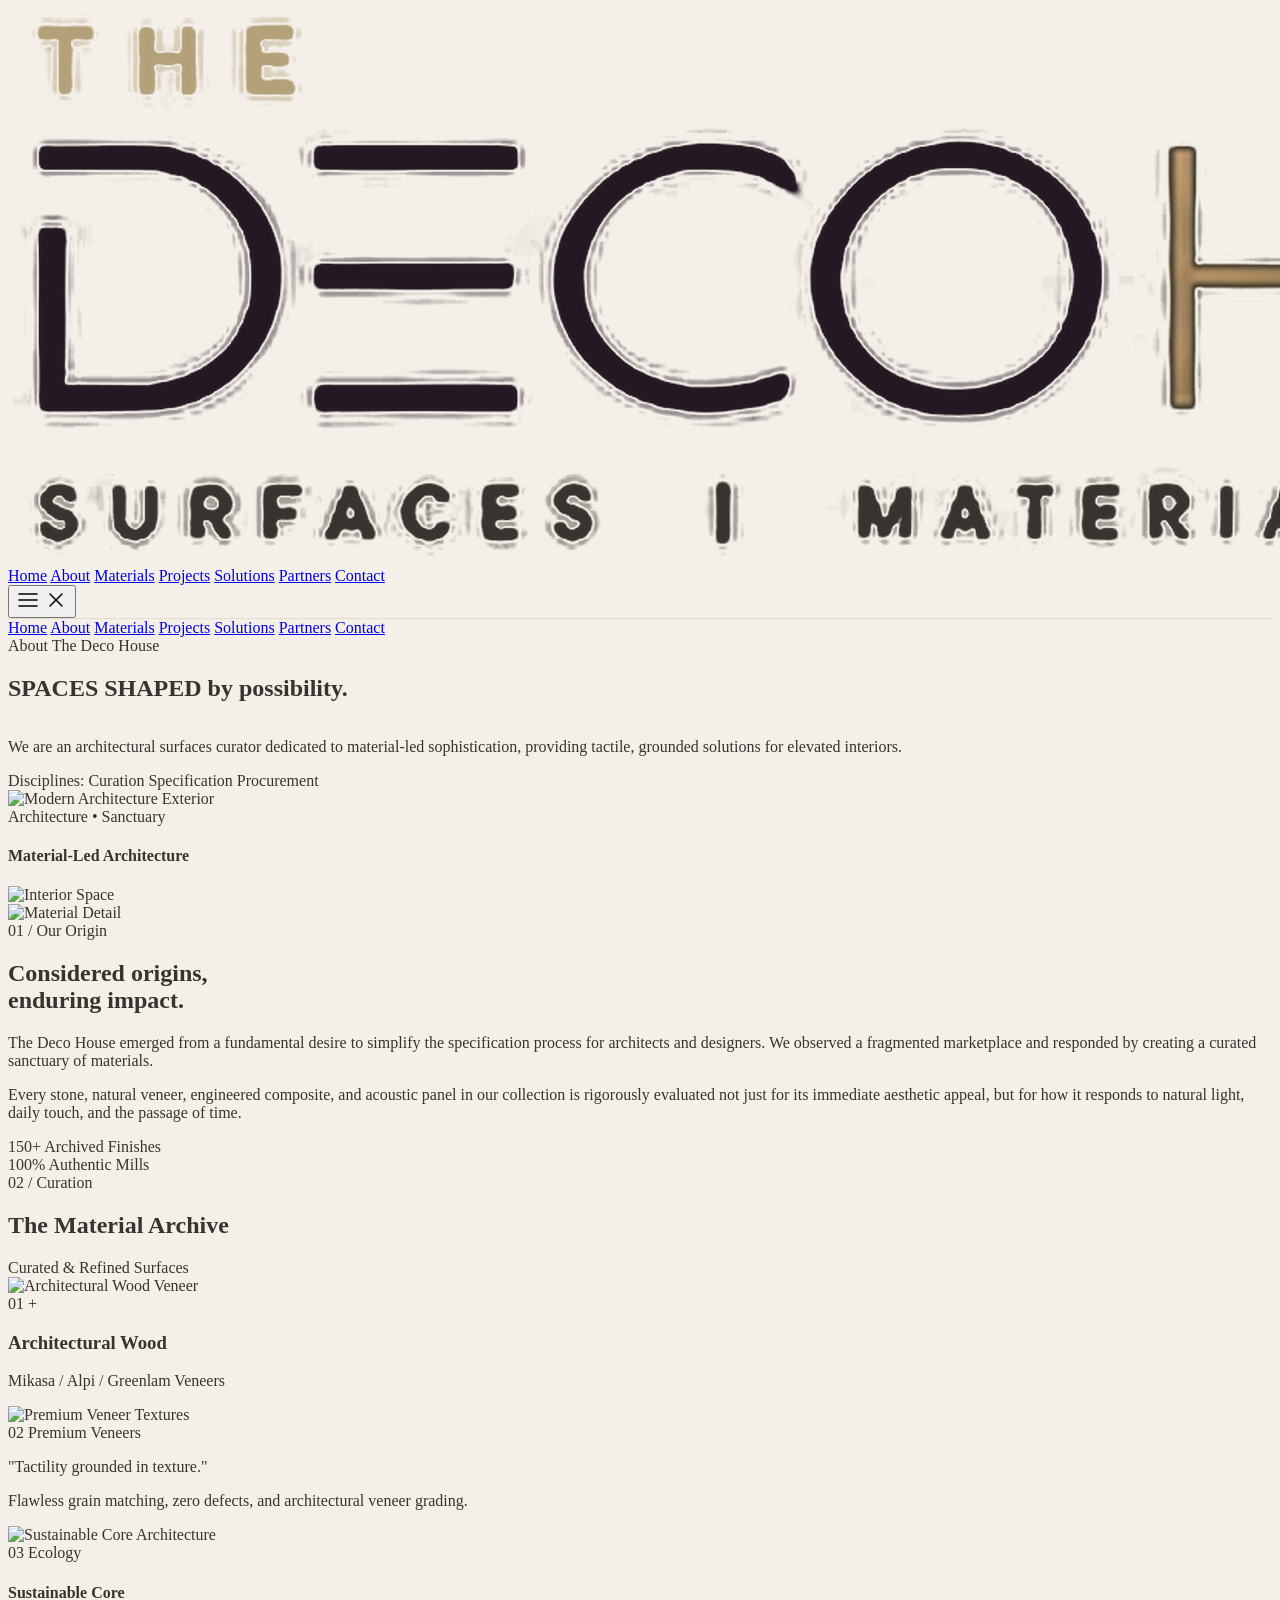
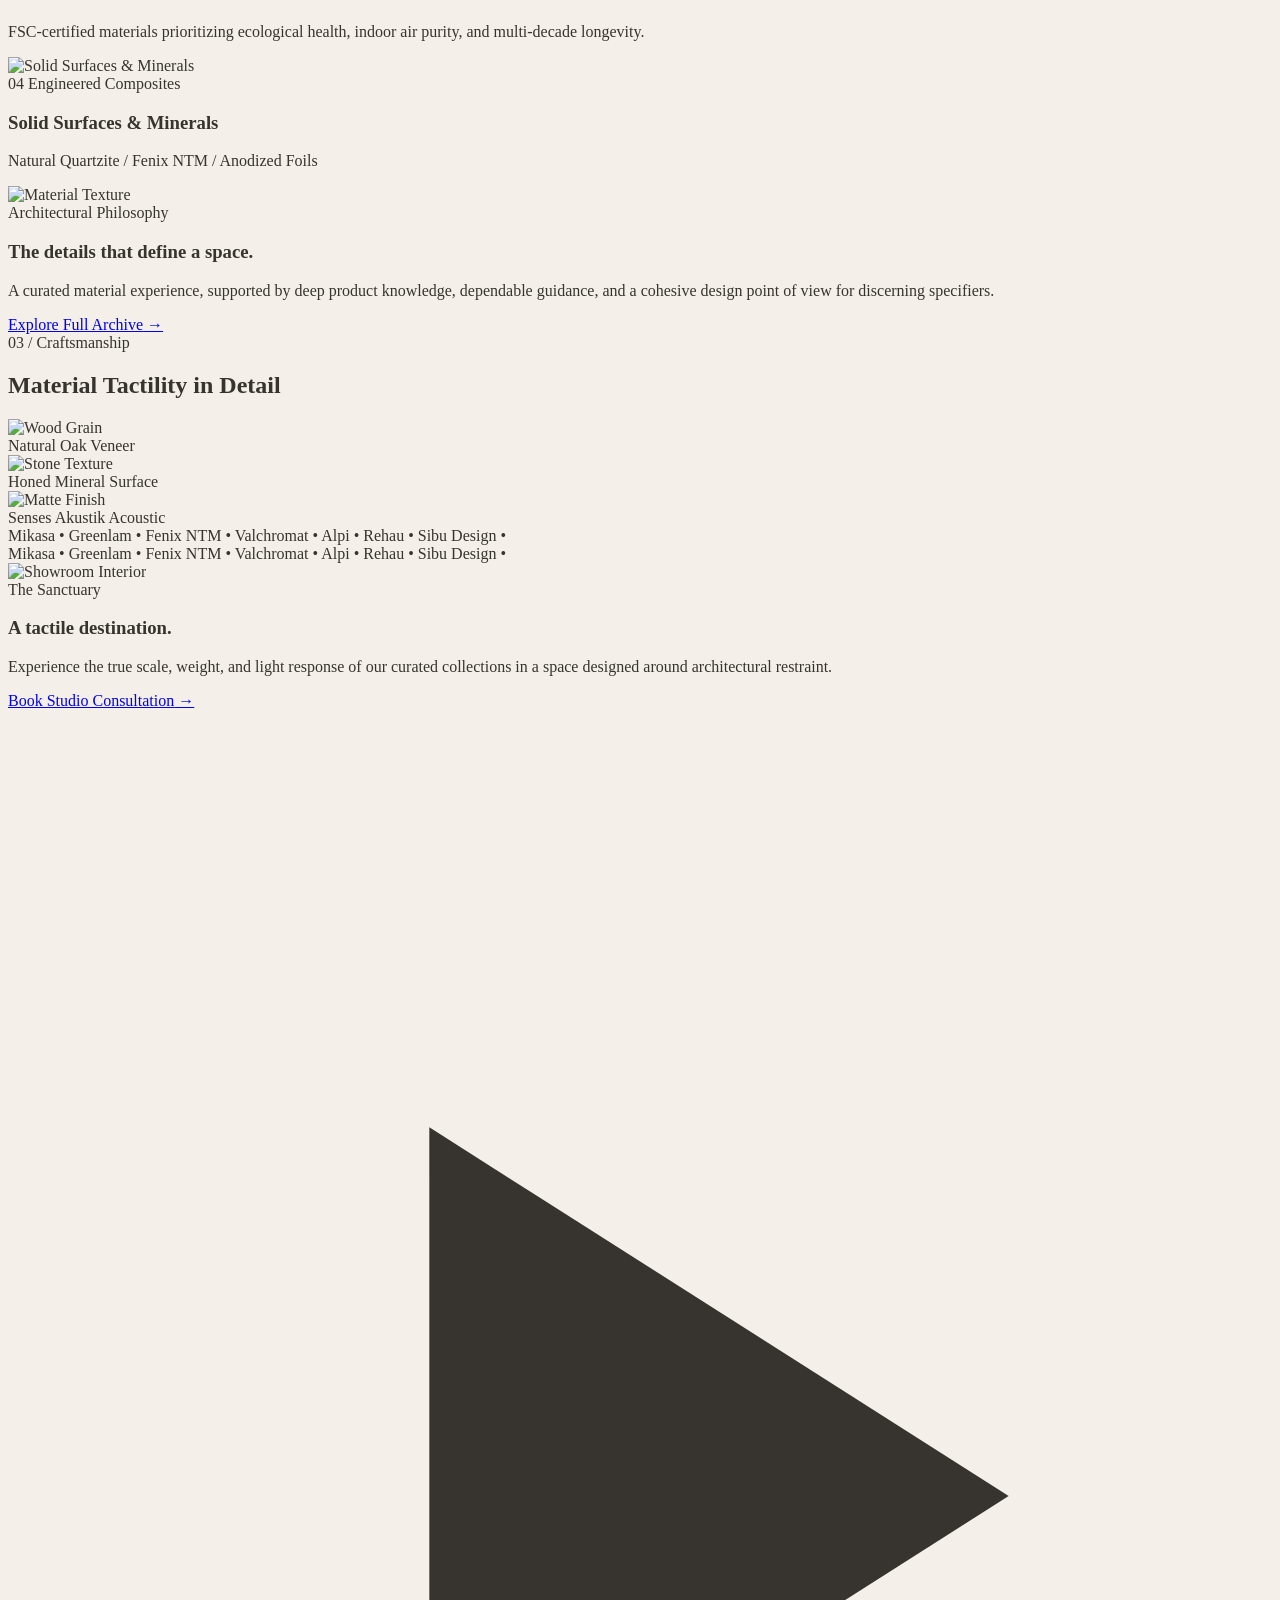
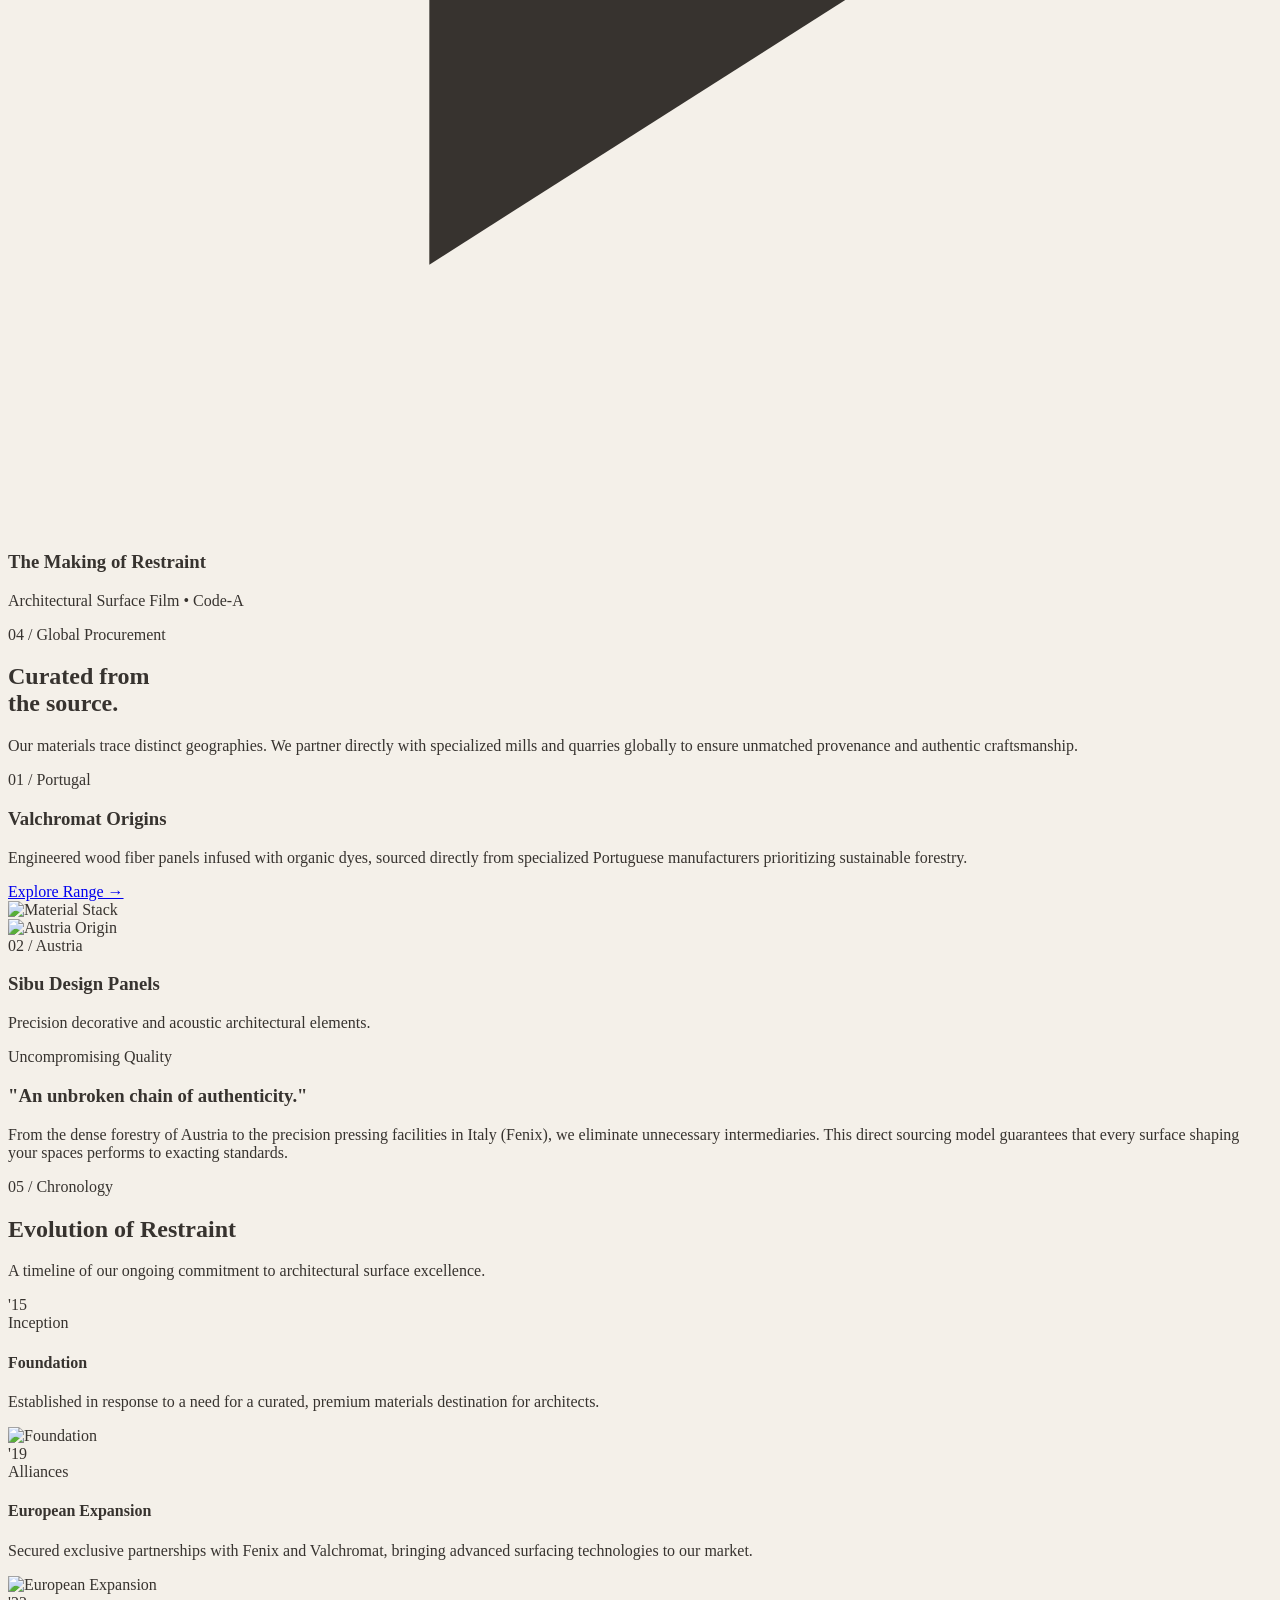
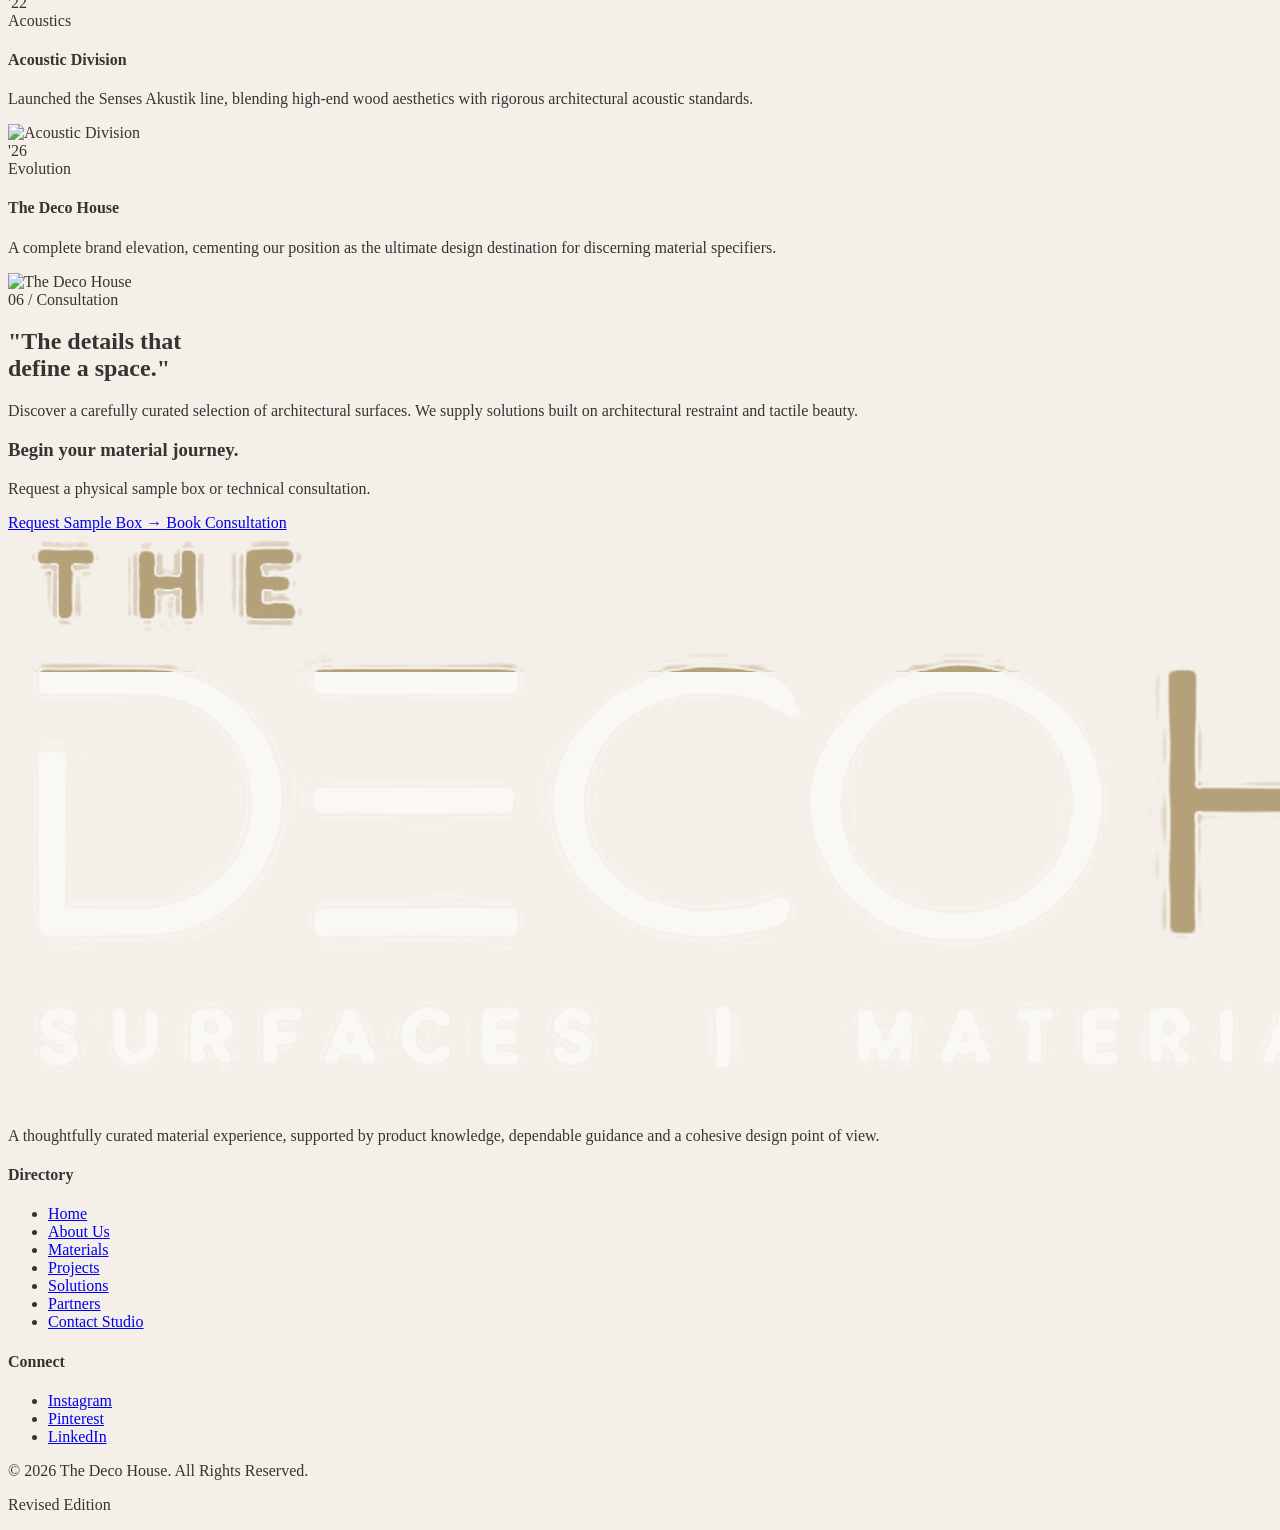
==== commit 7994f09b: "Remove Products/surfaces page and strip it from sitewide navigation. Co-authored-by: Cursor <cursora" ====
--- a/about.html
+++ b/about.html
@@ -70,41 +70,13 @@
 </head>
 <body class="font-inter antialiased selection:bg-champagne selection:text-plum bg-ivory text-charcoal">
 
-    <!-- Header / Navigation with Products Dropdown -->
+    <!-- Header / Navigation -->
     <header class="fixed top-0 left-0 w-full z-50 glass-nav px-6 md:px-12 py-4 md:py-5 flex justify-between items-center transition-all duration-300 gs-reveal" style="z-index: 1000 !important;">
         <a href="index.html" class="flex items-center transition-opacity duration-300 hover:opacity-80" aria-label="The Deco House">
             <img src="the_deco_house_logo_transparent.png" alt="The Deco House | Surfaces, Materials, Solutions" class="h-10 md:h-12 w-auto object-contain">
         </a>
         <nav class="hidden md:flex gap-6 lg:gap-8 font-inter text-xs text-plum uppercase tracking-[0.12em] lg:tracking-[0.15em] font-medium items-center">
             <a href="index.html" class="hover:text-champagne transition-colors duration-300">Home</a>
-            
-            <!-- Products Dropdown (13 Architectural Categories) -->
-            <div class="relative group" id="products-dropdown-container">
-                <a href="surfaces.html" class="flex items-center gap-1.5 hover:text-champagne transition-colors duration-300 py-2 cursor-pointer font-medium">
-                    <span>Products</span>
-                    <svg class="w-3 h-3 transform group-hover:rotate-180 transition-transform duration-300 text-champagne" fill="none" stroke="currentColor" viewBox="0 0 24 24"><path stroke-linecap="round" stroke-linejoin="round" stroke-width="2" d="M19 9l-7 7-7-7"></path></svg>
-                </a>
-                
-                <!-- Dropdown Menu Card (100% Solid Opaque White for Perfect Visibility) -->
-                <div class="products-dropdown-card absolute top-full left-0 mt-1 bg-white shadow-2xl overflow-hidden opacity-0 invisible translate-y-2 group-hover:opacity-100 group-hover:visible group-hover:translate-y-0 transition-all duration-300 pointer-events-none group-hover:pointer-events-auto" style="background-color: #FFFFFF !important; background: #FFFFFF !important; z-index: 99999 !important;">
-                    <ul class="products-dropdown-list flex flex-col max-h-[75vh] overflow-y-auto" style="background-color: #FFFFFF !important; background: #FFFFFF !important;">
-                        <li><a href="surfaces.html#plywood" class="products-dropdown-link">PLYWOOD</a></li>
-                        <li><a href="surfaces.html#laminates" class="products-dropdown-link">LAMINATES</a></li>
-                        <li><a href="surfaces.html#composite-panels" class="products-dropdown-link">COMPOSITE PANELS</a></li>
-                        <li><a href="surfaces.html#mdf-colour-mdf" class="products-dropdown-link">MDF / COLOUR MDF</a></li>
-                        <li><a href="surfaces.html#cement-particle-board" class="products-dropdown-link">CEMENT PARTICLE BOARD</a></li>
-                        <li><a href="surfaces.html#calcium-silicate-board" class="products-dropdown-link">CALCIUM SILICATE BOARD</a></li>
-                        <li><a href="surfaces.html#veneer-stone-veneer" class="products-dropdown-link">VENEER / STONE VENEER</a></li>
-                        <li><a href="surfaces.html#flooring" class="products-dropdown-link">FLOORING</a></li>
-                        <li><a href="surfaces.html#speciality" class="products-dropdown-link">SPECIALITY</a></li>
-                        <li><a href="surfaces.html#eco-stands" class="products-dropdown-link">ECO STANDS</a></li>
-                        <li><a href="surfaces.html#doors" class="products-dropdown-link">DOORS</a></li>
-                        <li><a href="surfaces.html#flex-c-ment" class="products-dropdown-link">FLEX-C-MENT</a></li>
-                        <li><a href="surfaces.html#others" class="products-dropdown-link">OTHERS</a></li>
-                    </ul>
-                </div>
-            </div>
-
             <a href="about.html" class="text-champagne border-b border-champagne pb-0.5 font-semibold">About</a>
             <a href="materials.html" class="hover:text-champagne transition-colors duration-300">Materials</a>
             <a href="projects.html" class="hover:text-champagne transition-colors duration-300">Projects</a>
@@ -121,30 +93,6 @@
     <!-- Mobile Navigation Drawer -->
     <div id="mobile-menu" class="fixed inset-0 top-[72px] bg-ivory/95 backdrop-blur-lg z-40 flex flex-col px-8 py-8 gap-4 md:hidden transition-all duration-300 opacity-0 pointer-events-none transform -translate-y-4 overflow-y-auto">
         <a href="index.html" class="mobile-nav-link text-plum font-light hover:text-champagne text-lg uppercase tracking-widest">Home</a>
-        
-        <!-- Mobile Products Accordion -->
-        <div class="flex flex-col">
-            <button type="button" id="mobile-products-toggle" class="flex justify-between items-center text-lg uppercase tracking-widest text-plum font-light hover:text-champagne w-full text-left py-1">
-                <span>Products</span>
-                <svg id="mobile-products-chevron" class="w-4 h-4 transition-transform duration-300 text-champagne" fill="none" stroke="currentColor" viewBox="0 0 24 24"><path stroke-linecap="round" stroke-linejoin="round" stroke-width="2" d="M19 9l-7 7-7-7"></path></svg>
-            </button>
-            <div id="mobile-products-sub" class="hidden pl-3 pt-2 pb-2 flex flex-col gap-1 border-l-2 border-champagne my-1 bg-white rounded-r-xl px-4 shadow-lg" style="background-color: #FFFFFF !important;">
-                <a href="surfaces.html#plywood" class="mobile-nav-link text-xs font-bold uppercase tracking-wider text-plum hover:text-champagne py-2 border-b border-plum/10">PLYWOOD</a>
-                <a href="surfaces.html#laminates" class="mobile-nav-link text-xs font-bold uppercase tracking-wider text-plum hover:text-champagne py-2 border-b border-plum/10">LAMINATES</a>
-                <a href="surfaces.html#composite-panels" class="mobile-nav-link text-xs font-bold uppercase tracking-wider text-plum hover:text-champagne py-2 border-b border-plum/10">COMPOSITE PANELS</a>
-                <a href="surfaces.html#mdf-colour-mdf" class="mobile-nav-link text-xs font-bold uppercase tracking-wider text-plum hover:text-champagne py-2 border-b border-plum/10">MDF / COLOUR MDF</a>
-                <a href="surfaces.html#cement-particle-board" class="mobile-nav-link text-xs font-bold uppercase tracking-wider text-plum hover:text-champagne py-2 border-b border-plum/10">CEMENT PARTICLE BOARD</a>
-                <a href="surfaces.html#calcium-silicate-board" class="mobile-nav-link text-xs font-bold uppercase tracking-wider text-plum hover:text-champagne py-2 border-b border-plum/10">CALCIUM SILICATE BOARD</a>
-                <a href="surfaces.html#veneer-stone-veneer" class="mobile-nav-link text-xs font-bold uppercase tracking-wider text-plum hover:text-champagne py-2 border-b border-plum/10">VENEER / STONE VENEER</a>
-                <a href="surfaces.html#flooring" class="mobile-nav-link text-xs font-bold uppercase tracking-wider text-plum hover:text-champagne py-2 border-b border-plum/10">FLOORING</a>
-                <a href="surfaces.html#speciality" class="mobile-nav-link text-xs font-bold uppercase tracking-wider text-plum hover:text-champagne py-2 border-b border-plum/10">SPECIALITY</a>
-                <a href="surfaces.html#eco-stands" class="mobile-nav-link text-xs font-bold uppercase tracking-wider text-plum hover:text-champagne py-2 border-b border-plum/10">ECO STANDS</a>
-                <a href="surfaces.html#doors" class="mobile-nav-link text-xs font-bold uppercase tracking-wider text-plum hover:text-champagne py-2 border-b border-plum/10">DOORS</a>
-                <a href="surfaces.html#flex-c-ment" class="mobile-nav-link text-xs font-bold uppercase tracking-wider text-plum hover:text-champagne py-2 border-b border-plum/10">FLEX-C-MENT</a>
-                <a href="surfaces.html#others" class="mobile-nav-link text-xs font-bold uppercase tracking-wider text-plum hover:text-champagne py-2 ">OTHERS</a>
-            </div>
-        </div>
-
         <a href="about.html" class="mobile-nav-link text-champagne font-medium text-lg uppercase tracking-widest">About</a>
         <a href="materials.html" class="mobile-nav-link text-plum font-light hover:text-champagne text-lg uppercase tracking-widest">Materials</a>
         <a href="projects.html" class="mobile-nav-link text-plum font-light hover:text-champagne text-lg uppercase tracking-widest">Projects</a>
@@ -337,7 +285,7 @@
                     <p class="font-inter text-charcoal/80 text-sm md:text-base leading-relaxed max-w-lg font-light mb-6">
                         A curated material experience, supported by deep product knowledge, dependable guidance, and a cohesive design point of view for discerning specifiers.
                     </p>
-                    <a href="surfaces.html" class="inline-flex items-center gap-2 text-xs font-inter uppercase tracking-[0.2em] text-plum font-medium hover:text-champagne transition-colors">
+                    <a href="materials.html" class="inline-flex items-center gap-2 text-xs font-inter uppercase tracking-[0.2em] text-plum font-medium hover:text-champagne transition-colors">
                         <span>Explore Full Archive</span> &rarr;
                     </a>
                 </div>
@@ -642,7 +590,6 @@
                         <h4 class="text-champagne text-xs uppercase tracking-widest mb-6 font-medium">Directory</h4>
                         <ul class="flex flex-col gap-4 text-ivory/80 font-light text-sm">
                             <li><a href="index.html" class="hover:text-champagne transition-colors">Home</a></li>
-                            <li><a href="surfaces.html" class="hover:text-champagne transition-colors">Products</a></li>
                             <li><a href="about.html" class="hover:text-champagne transition-colors">About Us</a></li>
                             <li><a href="materials.html" class="hover:text-champagne transition-colors">Materials</a></li>
                             <li><a href="projects.html" class="hover:text-champagne transition-colors">Projects</a></li>
@@ -807,15 +754,12 @@
             });
         });
     
-        // --- Mobile Navigation & Products Accordion Handler ---
+        // --- Mobile Navigation Handler ---
         (function() {
             const mobileBtn = document.getElementById('mobile-menu-btn');
             const mobileMenu = document.getElementById('mobile-menu');
             const hamburgerIcon = document.getElementById('hamburger-icon');
             const closeIcon = document.getElementById('close-icon');
-            const mobileProductsToggle = document.getElementById('mobile-products-toggle');
-            const mobileProductsSub = document.getElementById('mobile-products-sub');
-            const mobileProductsChevron = document.getElementById('mobile-products-chevron');
 
             function closeMobileMenu() {
                 if (mobileMenu) {
@@ -845,20 +789,6 @@
                 });
             }
 
-            if (mobileProductsToggle && mobileProductsSub) {
-                mobileProductsToggle.addEventListener('click', (e) => {
-                    e.stopPropagation();
-                    const isHidden = mobileProductsSub.classList.contains('hidden');
-                    if (isHidden) {
-                        mobileProductsSub.classList.remove('hidden');
-                        if (mobileProductsChevron) mobileProductsChevron.classList.add('rotate-180');
-                    } else {
-                        mobileProductsSub.classList.add('hidden');
-                        if (mobileProductsChevron) mobileProductsChevron.classList.remove('rotate-180');
-                    }
-                });
-            }
-
             // Close mobile menu when clicking any nav link
             document.querySelectorAll('.mobile-nav-link').forEach(link => {
                 link.addEventListener('click', () => {
--- a/css/style.css
+++ b/css/style.css
@@ -155,61 +155,5 @@
     transform: translateZ(0);
 }
 
-/* ==========================================================================
-   PRODUCTS DROPDOWN MENU - 100% SOLID OPAQUE & MAXIMUM CONTRAST
-   Completely prevents bleed-through over videos, billboards, and page images
-   ========================================================================== */
-.products-dropdown-card {
-    background: #FFFFFF !important;
-    background-color: #FFFFFF !important;
-    backdrop-filter: none !important;
-    -webkit-backdrop-filter: none !important;
-    border-top: 4px solid #B4A17A !important;
-    border-left: 1px solid rgba(36, 25, 35, 0.15) !important;
-    border-right: 1px solid rgba(36, 25, 35, 0.15) !important;
-    border-bottom: 1px solid rgba(36, 25, 35, 0.15) !important;
-    box-shadow: 0 25px 50px rgba(0, 0, 0, 0.28), 0 8px 20px rgba(36, 25, 35, 0.18) !important;
-    border-radius: 0 0 14px 14px !important;
-    z-index: 99999 !important;
-    width: 290px !important;
-    min-width: 290px !important;
-}
-
-.products-dropdown-list {
-    background: #FFFFFF !important;
-    background-color: #FFFFFF !important;
-    margin: 0 !important;
-    padding: 0 !important;
-    list-style: none !important;
-}
-
-.products-dropdown-link {
-    display: block !important;
-    width: 100% !important;
-    padding: 12px 24px !important;
-    color: #241923 !important;
-    font-family: 'Inter', sans-serif !important;
-    font-size: 0.72rem !important;
-    font-weight: 700 !important;
-    letter-spacing: 0.12em !important;
-    text-transform: uppercase !important;
-    white-space: nowrap !important;
-    background: #FFFFFF !important;
-    background-color: #FFFFFF !important;
-    border-bottom: 1px solid rgba(36, 25, 35, 0.08) !important;
-    transition: all 0.2s ease !important;
-}
-
-.products-dropdown-list li:last-child .products-dropdown-link {
-    border-bottom: none !important;
-}
-
-.products-dropdown-link:hover {
-    background: #241923 !important;
-    background-color: #241923 !important;
-    color: #B4A17A !important;
-    padding-left: 28px !important;
-}
 
 
-
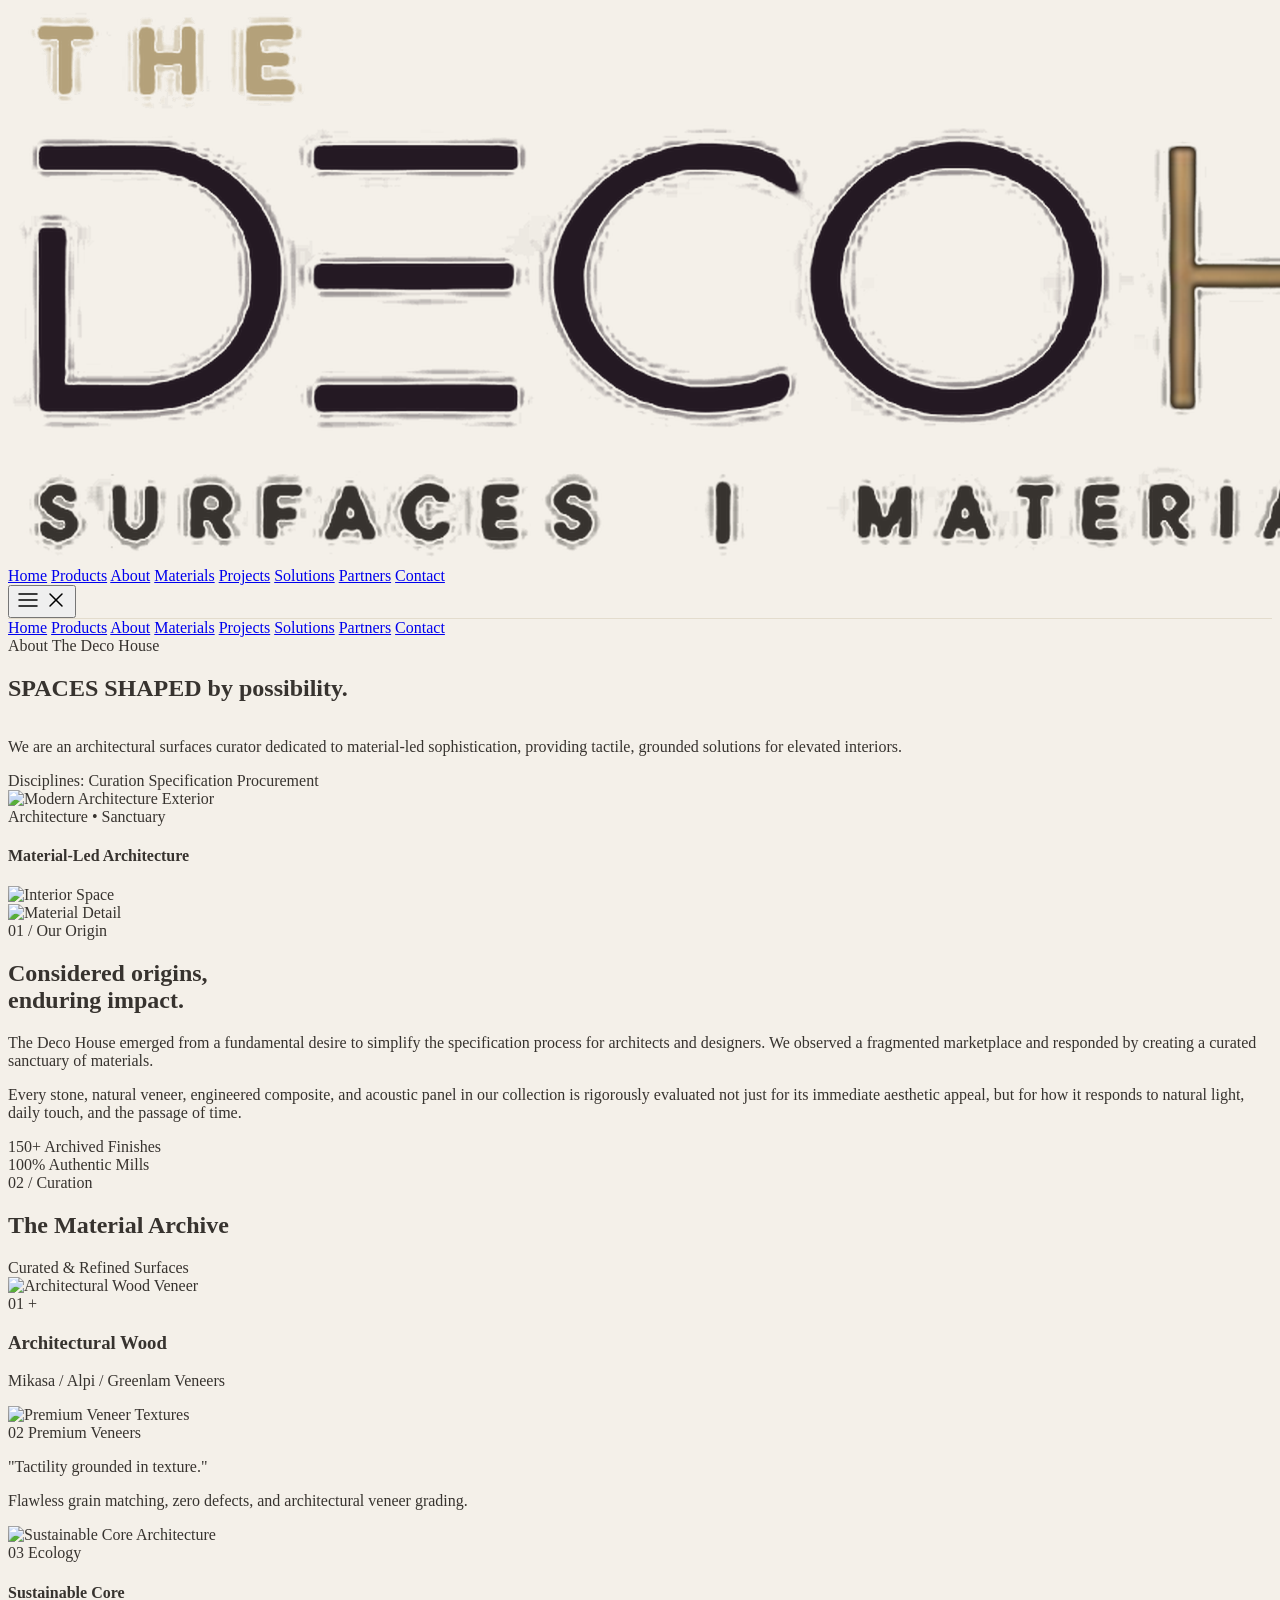
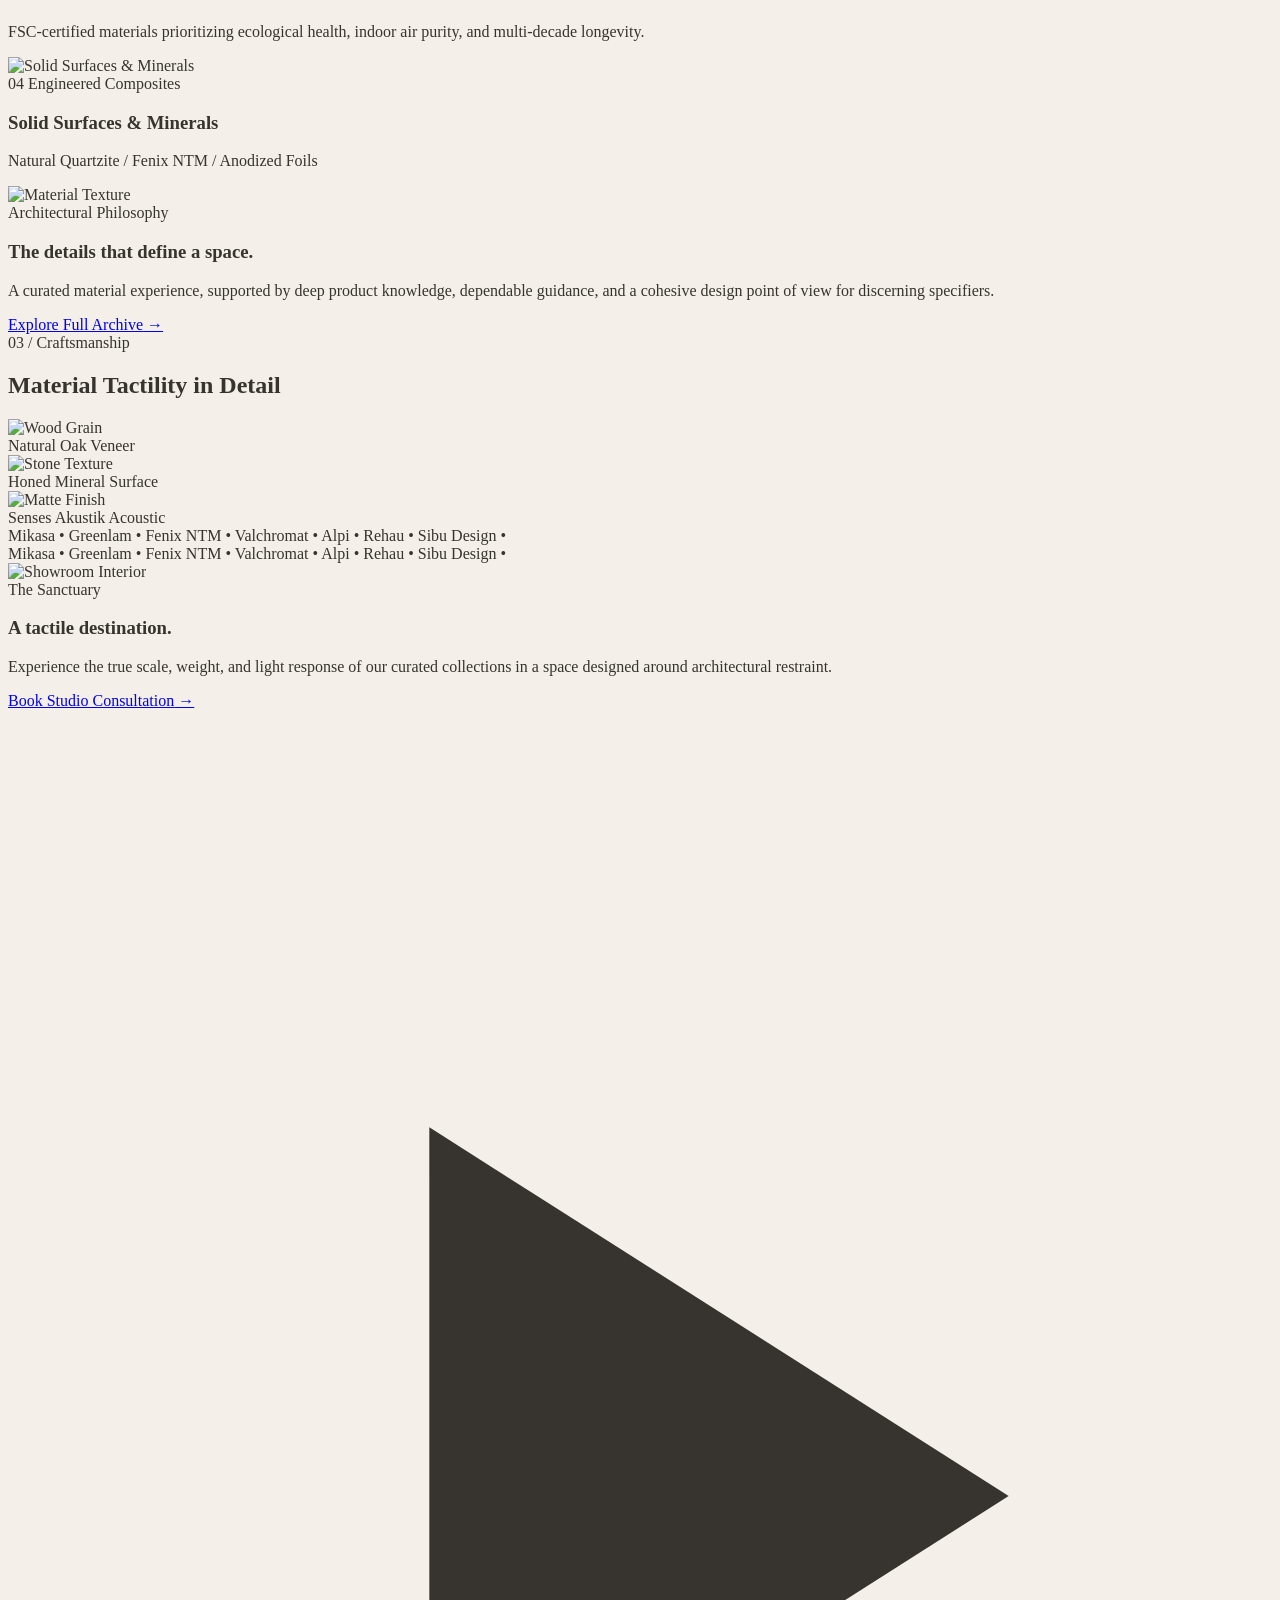
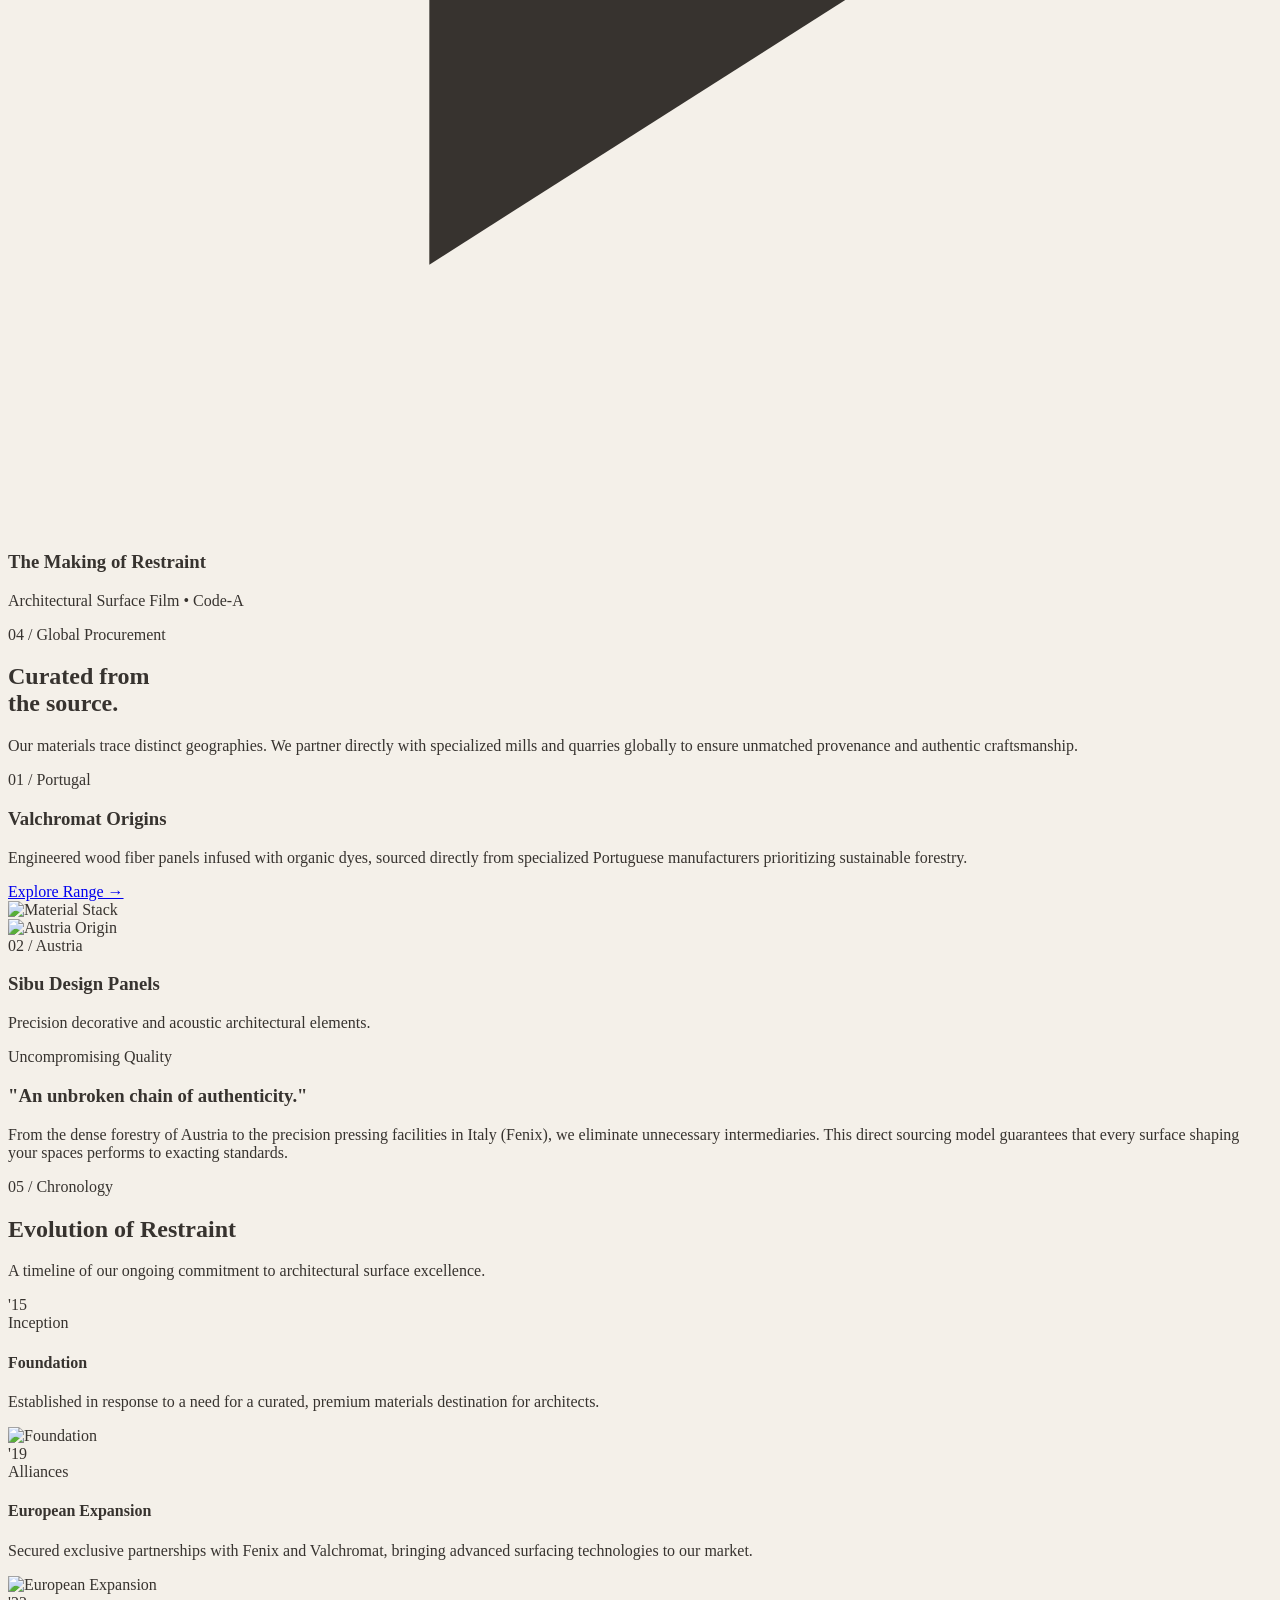
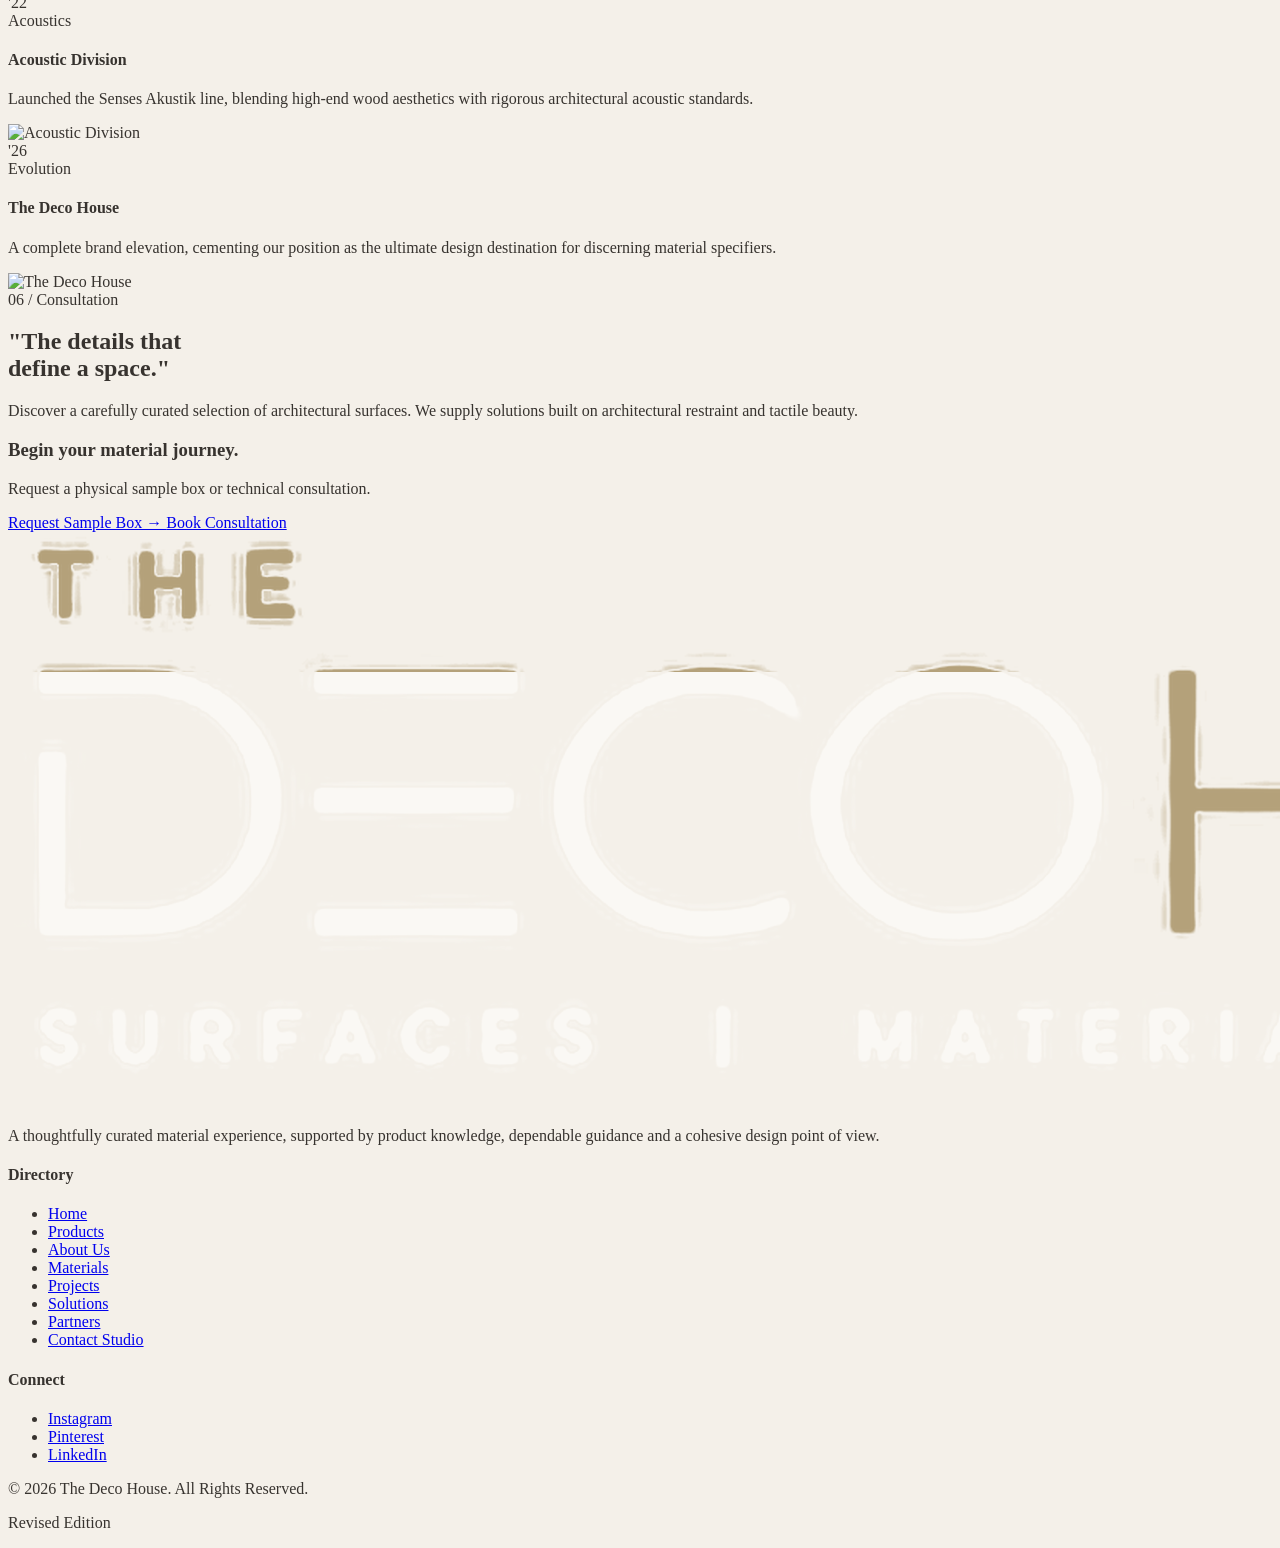
==== commit cd41ec1b: "Add Products catalog page with sitewide header and footer navigation. Co-authored-by: Cursor <cursor" ====
--- a/about.html
+++ b/about.html
@@ -77,6 +77,7 @@
         </a>
         <nav class="hidden md:flex gap-6 lg:gap-8 font-inter text-xs text-plum uppercase tracking-[0.12em] lg:tracking-[0.15em] font-medium items-center">
             <a href="index.html" class="hover:text-champagne transition-colors duration-300">Home</a>
+            <a href="products.html" class="hover:text-champagne transition-colors duration-300">Products</a>
             <a href="about.html" class="text-champagne border-b border-champagne pb-0.5 font-semibold">About</a>
             <a href="materials.html" class="hover:text-champagne transition-colors duration-300">Materials</a>
             <a href="projects.html" class="hover:text-champagne transition-colors duration-300">Projects</a>
@@ -93,6 +94,7 @@
     <!-- Mobile Navigation Drawer -->
     <div id="mobile-menu" class="fixed inset-0 top-[72px] bg-ivory/95 backdrop-blur-lg z-40 flex flex-col px-8 py-8 gap-4 md:hidden transition-all duration-300 opacity-0 pointer-events-none transform -translate-y-4 overflow-y-auto">
         <a href="index.html" class="mobile-nav-link text-plum font-light hover:text-champagne text-lg uppercase tracking-widest">Home</a>
+        <a href="products.html" class="mobile-nav-link text-plum font-light hover:text-champagne text-lg uppercase tracking-widest">Products</a>
         <a href="about.html" class="mobile-nav-link text-champagne font-medium text-lg uppercase tracking-widest">About</a>
         <a href="materials.html" class="mobile-nav-link text-plum font-light hover:text-champagne text-lg uppercase tracking-widest">Materials</a>
         <a href="projects.html" class="mobile-nav-link text-plum font-light hover:text-champagne text-lg uppercase tracking-widest">Projects</a>
@@ -285,7 +287,7 @@
                     <p class="font-inter text-charcoal/80 text-sm md:text-base leading-relaxed max-w-lg font-light mb-6">
                         A curated material experience, supported by deep product knowledge, dependable guidance, and a cohesive design point of view for discerning specifiers.
                     </p>
-                    <a href="materials.html" class="inline-flex items-center gap-2 text-xs font-inter uppercase tracking-[0.2em] text-plum font-medium hover:text-champagne transition-colors">
+                    <a href="products.html" class="inline-flex items-center gap-2 text-xs font-inter uppercase tracking-[0.2em] text-plum font-medium hover:text-champagne transition-colors">
                         <span>Explore Full Archive</span> &rarr;
                     </a>
                 </div>
@@ -590,6 +592,7 @@
                         <h4 class="text-champagne text-xs uppercase tracking-widest mb-6 font-medium">Directory</h4>
                         <ul class="flex flex-col gap-4 text-ivory/80 font-light text-sm">
                             <li><a href="index.html" class="hover:text-champagne transition-colors">Home</a></li>
+                            <li><a href="products.html" class="hover:text-champagne transition-colors">Products</a></li>
                             <li><a href="about.html" class="hover:text-champagne transition-colors">About Us</a></li>
                             <li><a href="materials.html" class="hover:text-champagne transition-colors">Materials</a></li>
                             <li><a href="projects.html" class="hover:text-champagne transition-colors">Projects</a></li>
